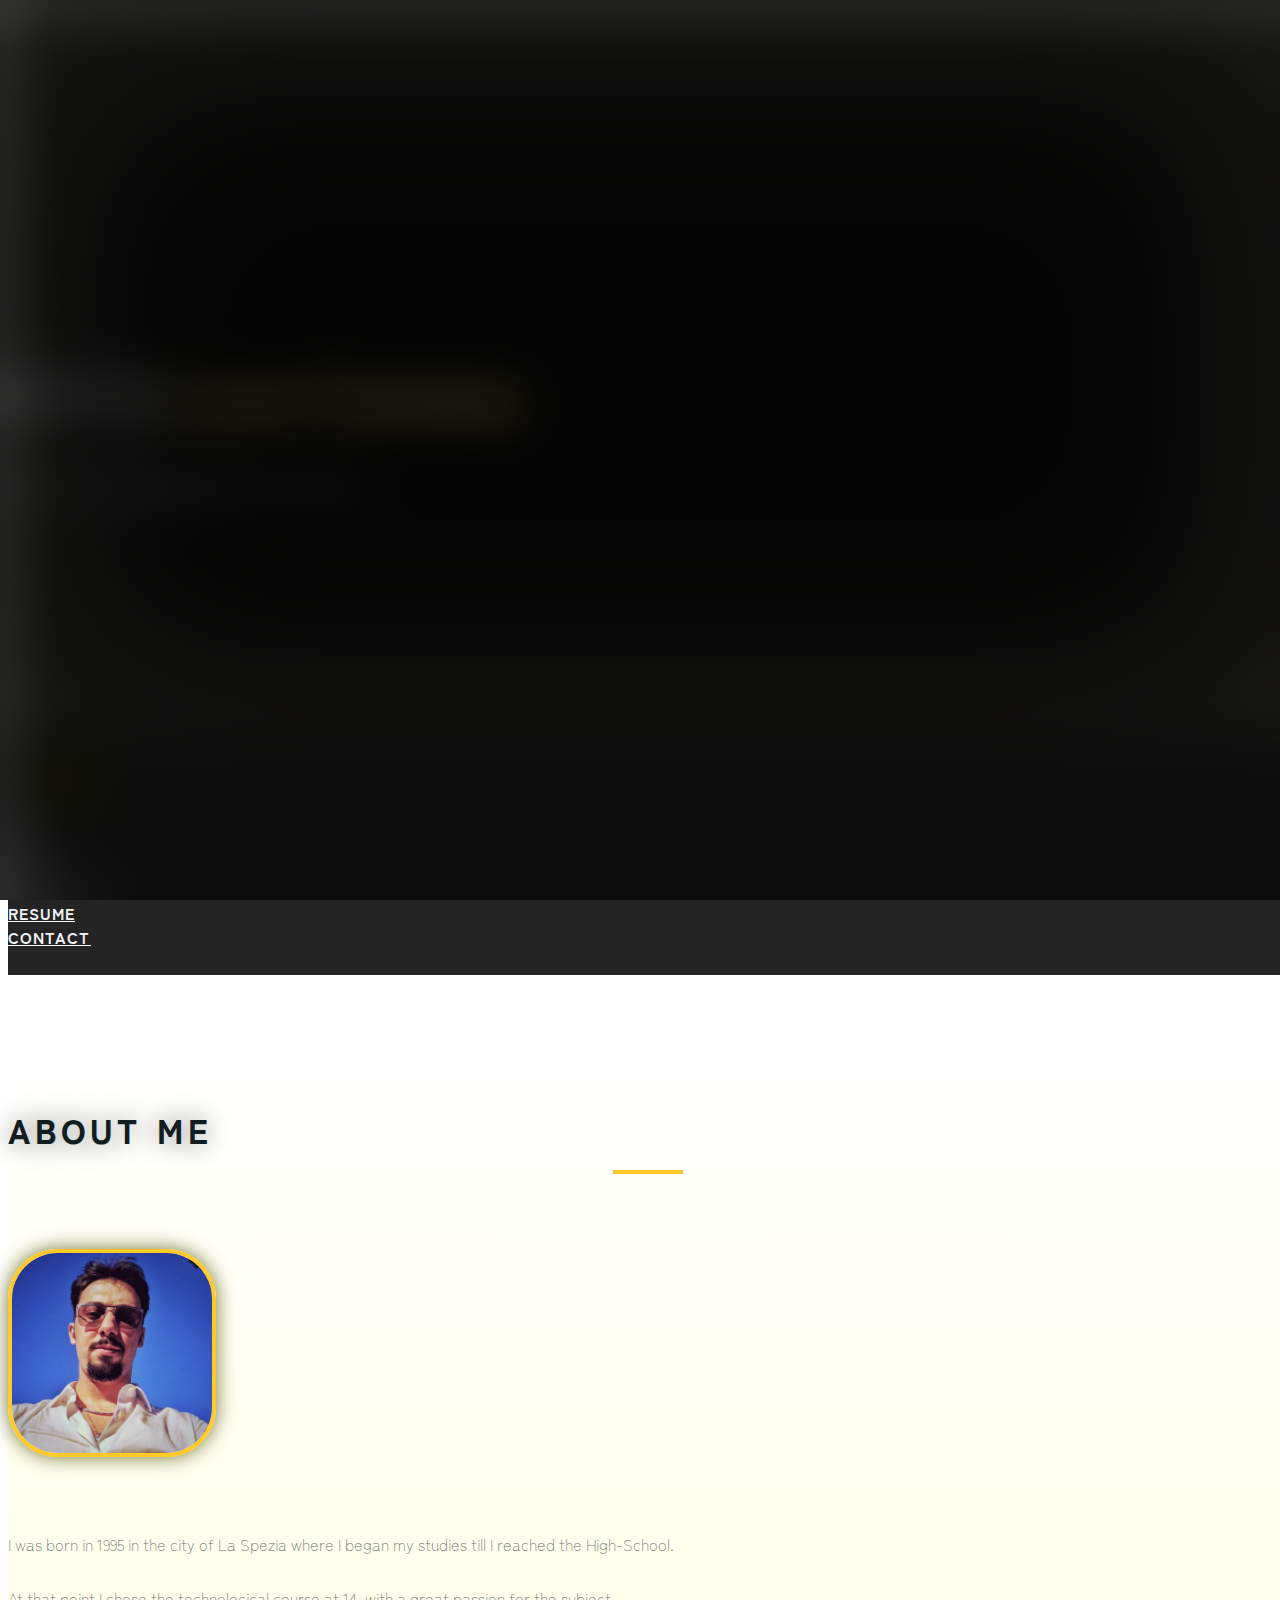
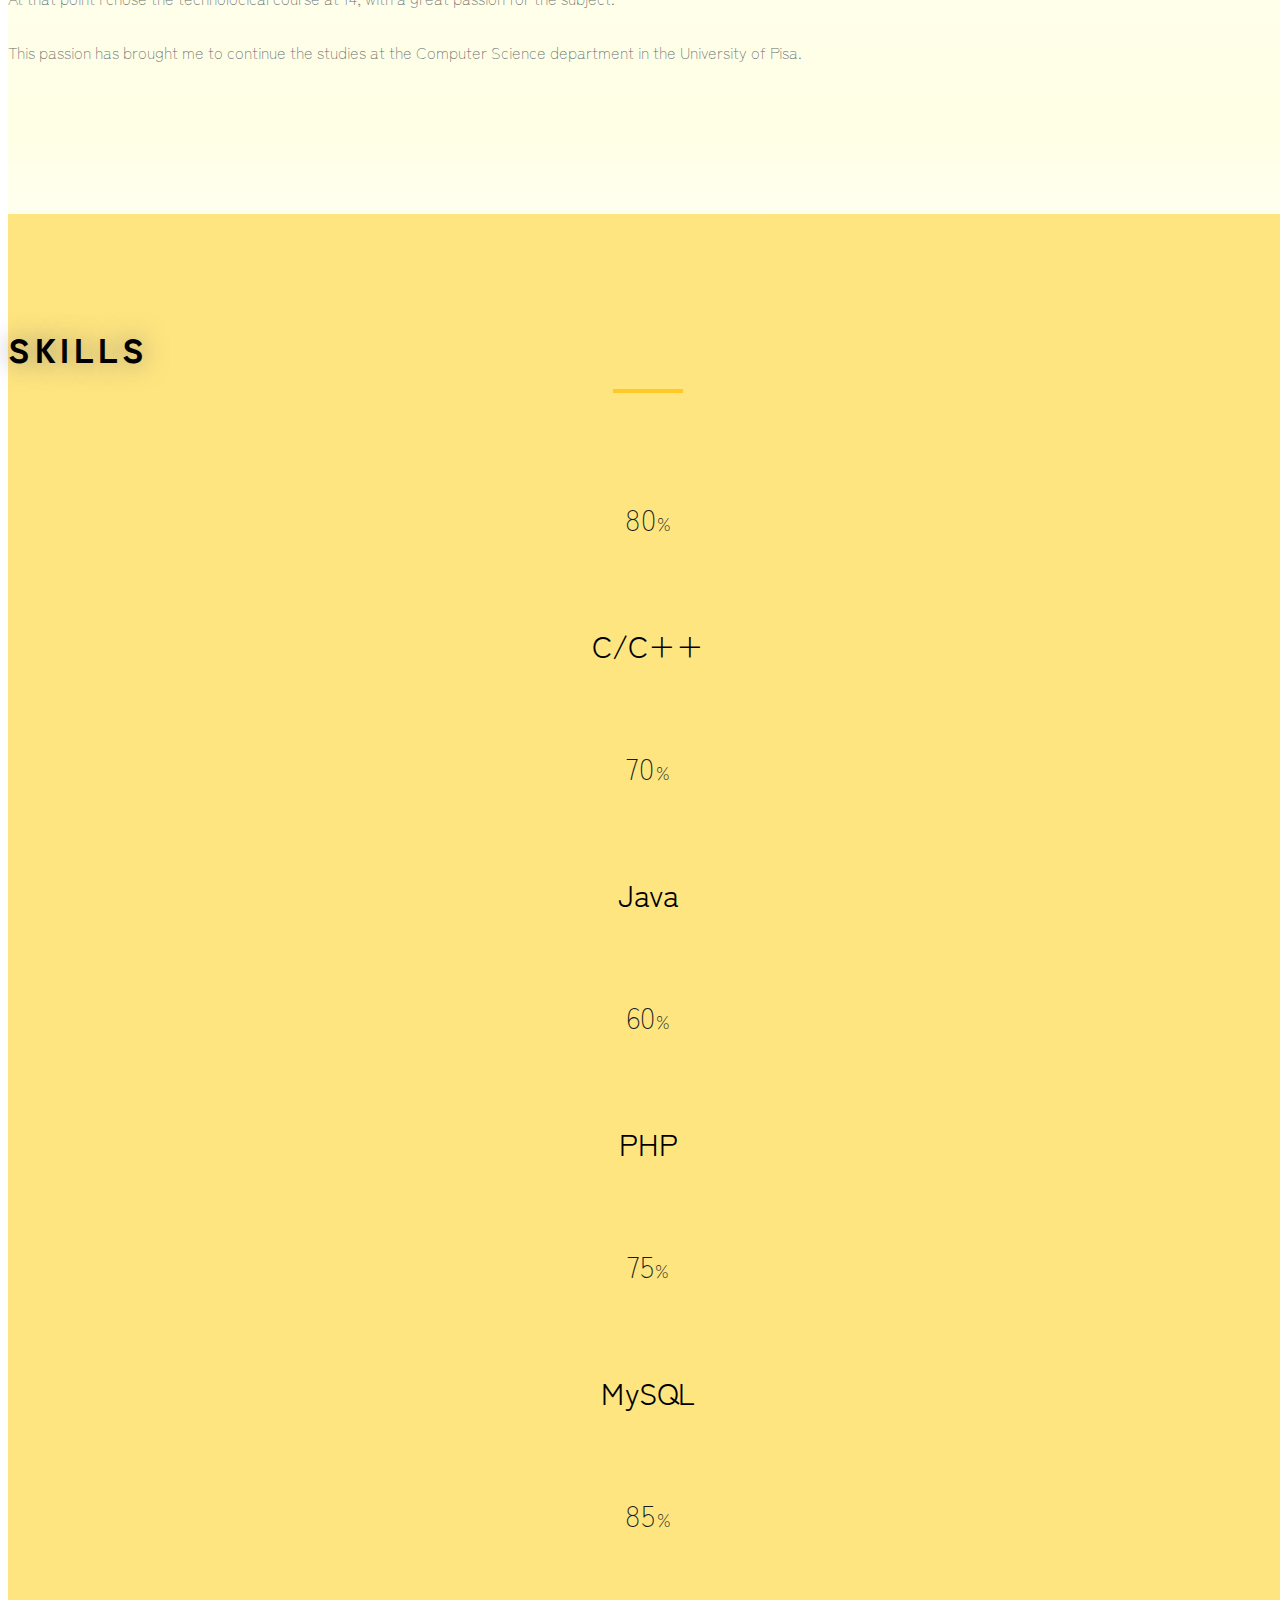
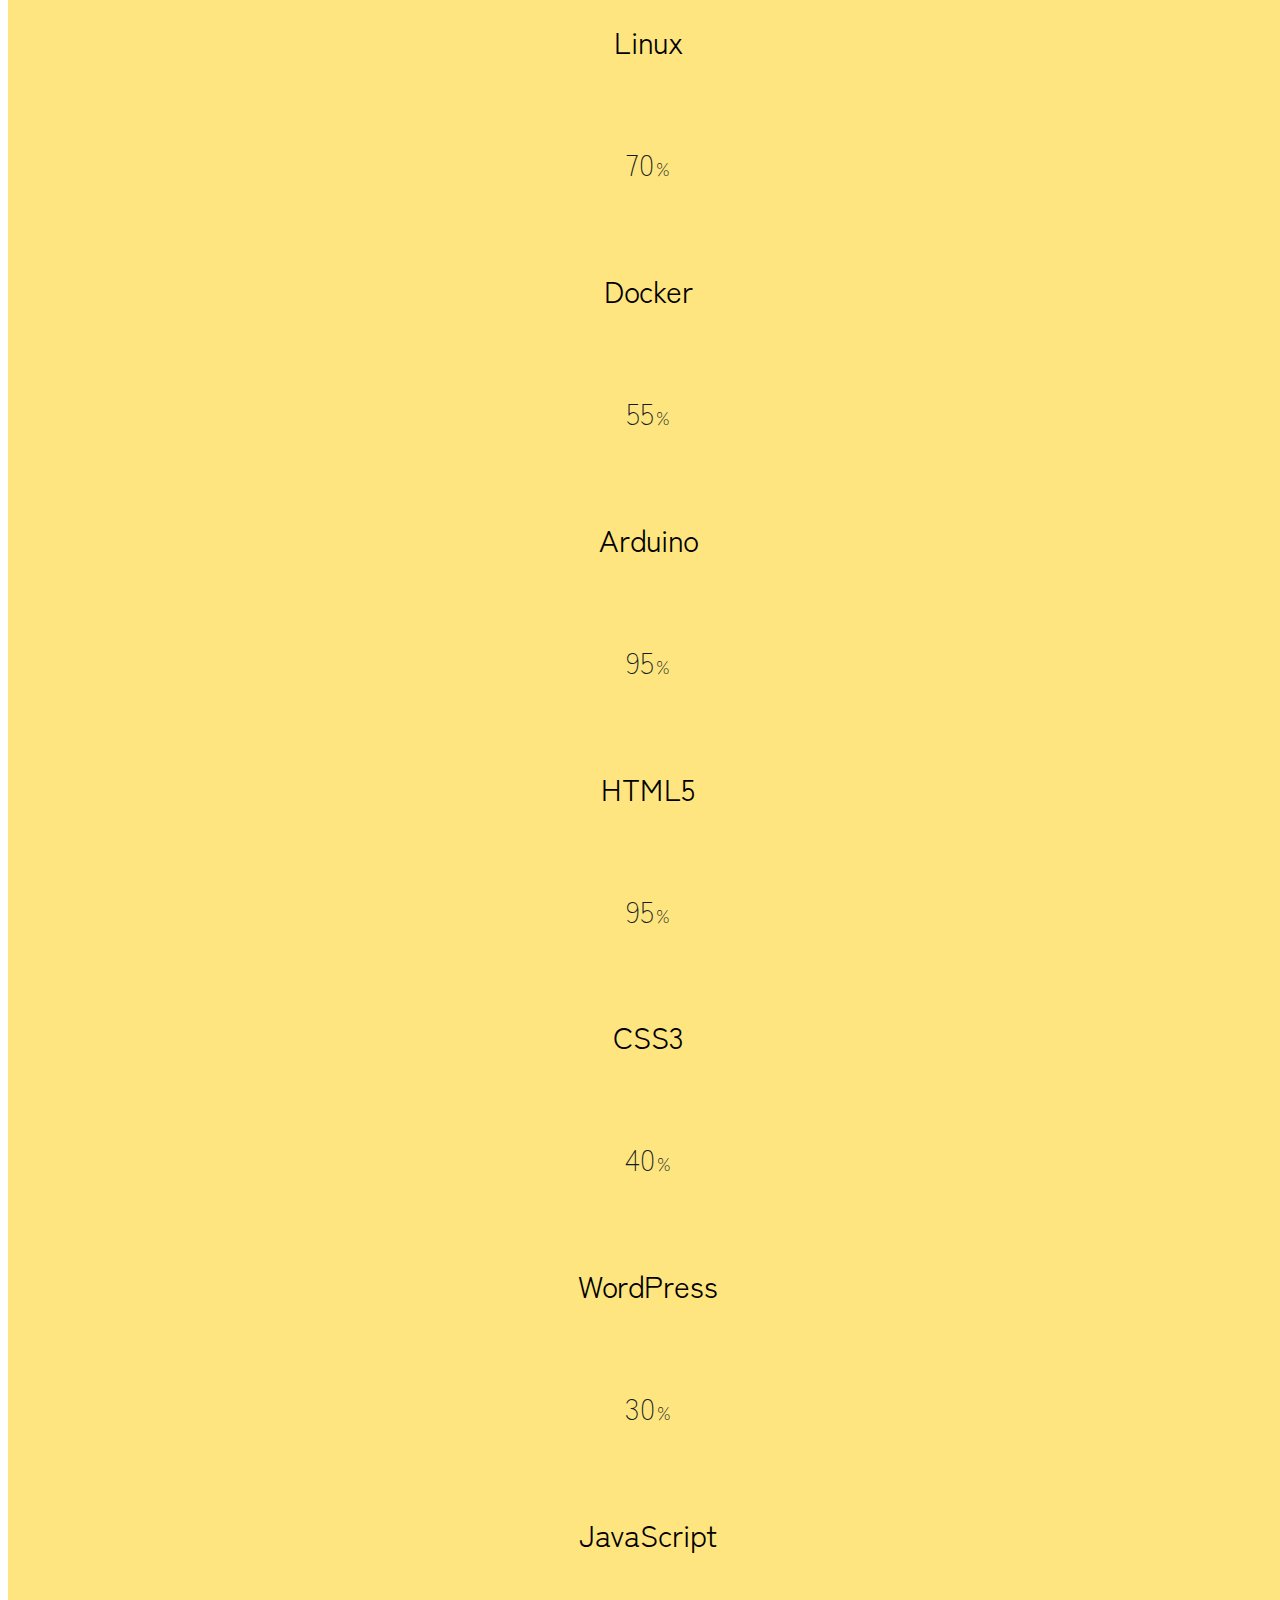
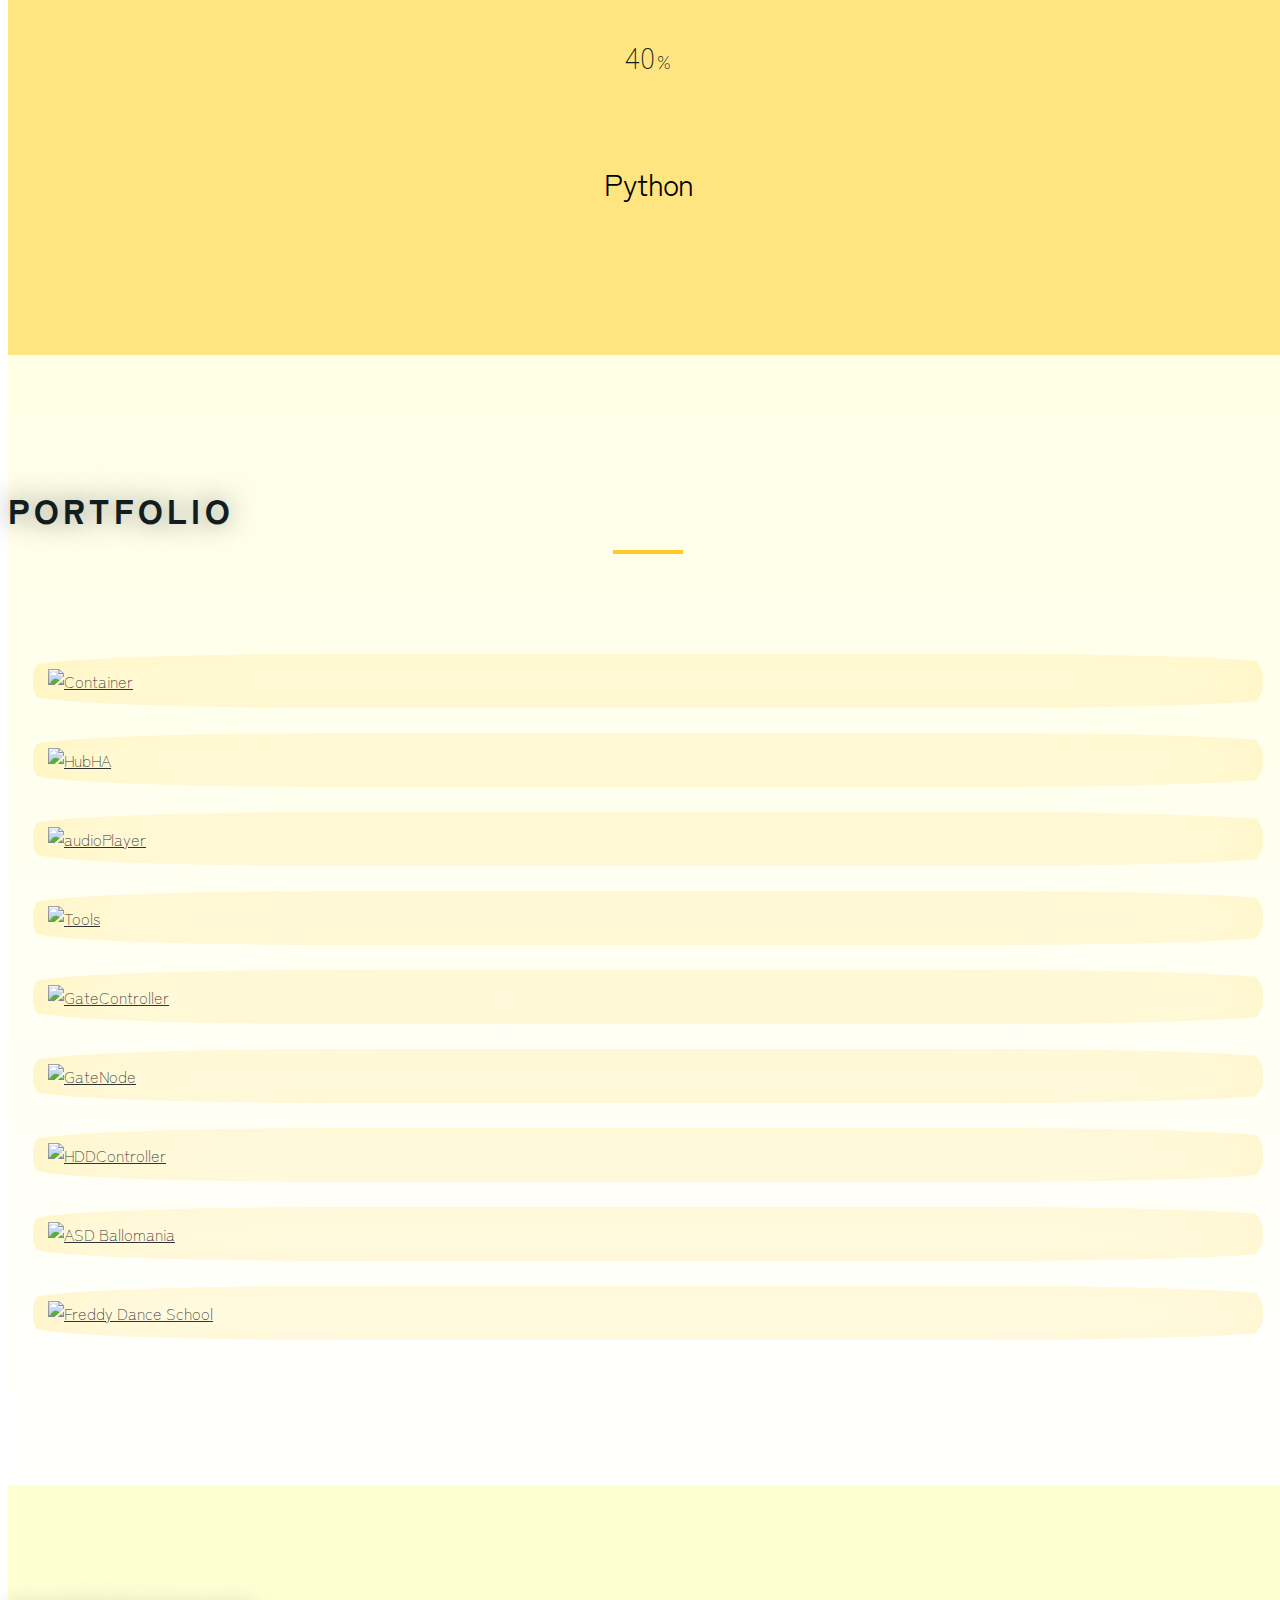
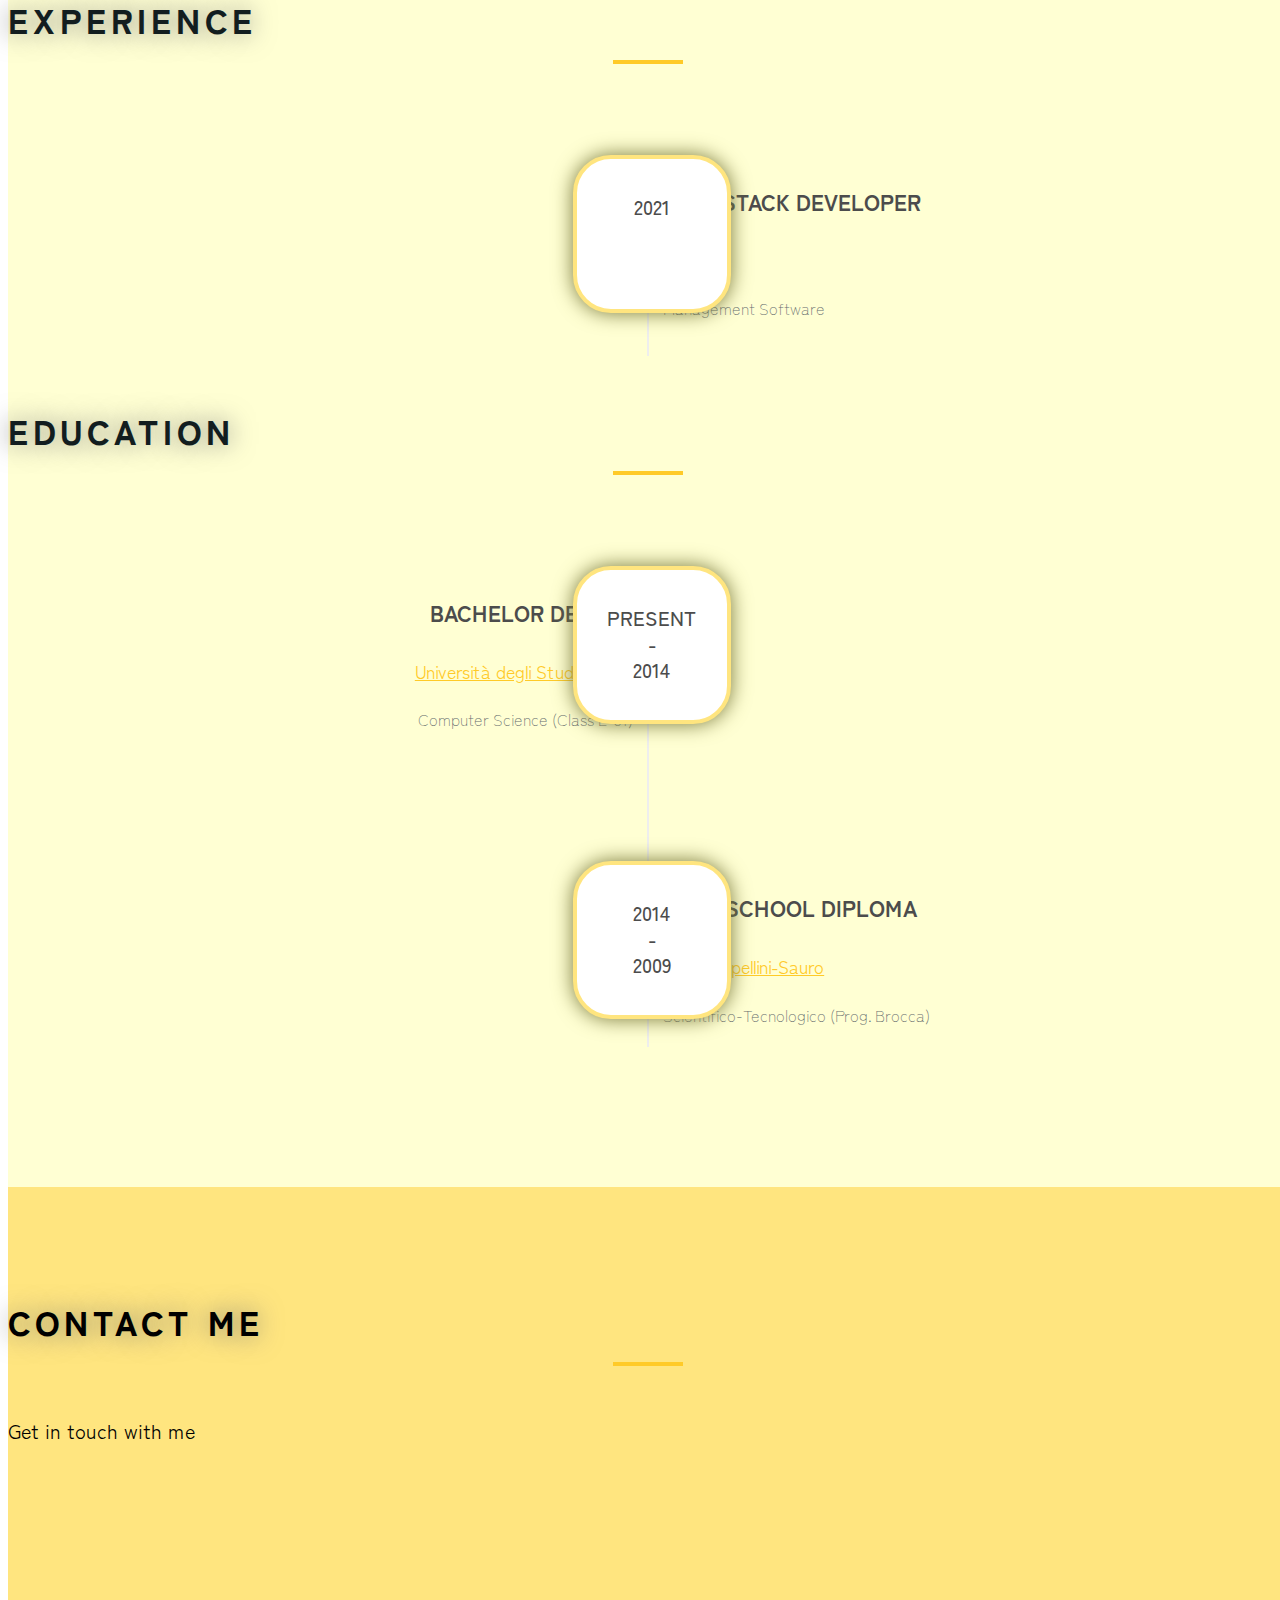
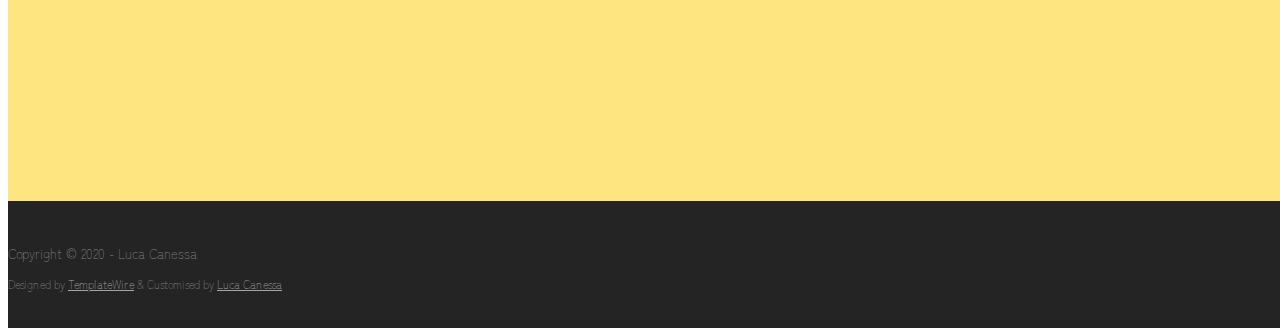
==== index.org.html @ 80a31c3b "update style & minify html" ====
<!DOCTYPE html>
<html lang="en">
  <!-- ========================================================================================== -->
  <!-- ======================================== HEAD ============================================ -->
  <!-- ========================================================================================== -->
  <head>
    <meta charset="utf-8">
    <meta name="viewport" content="width=device-width, initial-scale=1">
    <title>LC :: Luca Canessa</title>
    <meta name="description" content="Who I Am :: Skills - Resume - Projects">
    <meta name="author" content="LC">

    <!-- Favicons
      ================================================== -->
    <link rel="shortcut icon" href="img/MyLogo2.png" type="image/x-icon">
    <link rel="apple-touch-icon" href="img/MyLogo2.png">
    <link rel="apple-touch-icon" sizes="72x72" href="img/MyLogo2.png">
    <link rel="apple-touch-icon" sizes="114x114" href="img/MyLogo2.png">

    <!-- Bootstrap 
      ================================================== -->
    <link rel="stylesheet" type="text/css"  href="css/bootstrap.css">
    <link rel="stylesheet" type="text/css" href="fonts/font-awesome/css/font-awesome.css">

    <!-- Stylesheet
      ================================================== -->
    <link rel="stylesheet" type="text/css"  href="css/style.min.css">
    <!-- <link rel="stylesheet" type="text/css"  href="css/style.css"> -->
    <link rel="stylesheet" type="text/css" href="css/prettyPhoto.css">
    <link rel="preconnect" href="https://fonts.googleapis.com">
    <link rel="preconnect" href="https://fonts.gstatic.com" crossorigin>
    <link href="https://fonts.googleapis.com/css2?family=Zen+Kaku+Gothic+Antique:wght@300;400;500;700;900&display=swap" rel="stylesheet">
    <link href="https://fonts.googleapis.com/css2?family=Nunito+Sans:ital,wght@0,300;0,400;0,600;0,700;1,300;1,400;1,600;1,700&display=swap" rel="stylesheet">
    <!-- <link href="https://fonts.googleapis.com/css2?family=Plus+Jakarta+Sans:ital,wght@0,300;0,500;0,700;1,300;1,500;1,700&display=swap" rel="stylesheet">
    <link href="https://fonts.googleapis.com/css2?family=Roboto:wght@300;500;700&display=swap" rel="stylesheet">
    <link href='https://fonts.googleapis.com/css?family=Lato:400,700,900,300' rel='stylesheet' type='text/css'>
    <link href='https://fonts.googleapis.com/css?family=Open+Sans:400,700,800,600,300' rel='stylesheet' type='text/css'> -->
    <!-- LOADER
      ================================================== -->
    <script type="text/javascript" src="js/loading.js"></script>
  </head>

<!-- ========================================================================================== -->
<!-- ======================================== BODY ============================================ -->
<!-- ========================================================================================== -->
  <body id="page-top" data-spy="scroll" data-target=".navbar-fixed-top">
    <!-- LOADER
      ================================================== -->
    <div style="display: none;" id="hideAll">
    </div>
    <script type="text/javascript">
      document.getElementById("hideAll").style.display = "block";
    </script> 
    
    <div class="main-container">
      <!-- HEADER
        ================================================== -->
      <header id="header">
        <div class="intro">
          <div class="container">
            <div class="row">
              <div class="intro-text">
                <h1>Hi! I'm <span class="name">Luca Canessa</span></h1>
                <p>Computer Science Student & Developer <span id="cursor">|</span></p>
              </div>
            </div>
          </div>
        </div>
      </header>

      <!-- NAVIGATION
        ================================================== -->
      <div id="nav">
        <nav class="navbar navbar-custom">
          <div class="container">
            <div class="navbar-header">
              <button type="button" class="navbar-toggle" data-toggle="collapse" data-target=".navbar-main-collapse"> 
                <i class="fa fa-bars"></i> 
              </button>
              <a class="navbar-brand page-scroll" href="#page-top"><img id="navlogo" src="img/MyLogo2.png" alt="logo"></a>
            </div>
            
            <!-- Collect the nav links, forms, and other content for toggling -->
            <div class="collapse navbar-collapse navbar-right navbar-main-collapse">
              <ul class="nav navbar-nav">
                <!-- Hidden li included to remove active class from about link when scrolled up past about section -->
                <li class="hidden"> <a href="#page-top"></a> </li>
                <li> <a class="page-scroll" href="#about">About</a> </li>
                <li> <a class="page-scroll" href="#skills">Skills</a> </li>
                <li> <a class="page-scroll" href="#portfolio">Portfolio</a> </li>
                <li> <a class="page-scroll" href="#resume">Resume</a> </li>
                <li> <a class="page-scroll" href="#contact">Contact</a> </li>
              </ul>
            </div>
          </div>
        </nav>
      </div>

      <!-- SECTIONS
        ================================================== -->
      <!-- About Section -->
      <div id="about">
        <div class="container">
          <div class="section-title text-center center">
            <h2>About Me</h2>
            <hr>
          </div>
          <div class="row">
            <div class="col-md-12 text-center"><img src="img/me2.jpeg" class="img-responsive">
            </div>
            <div class="col-md-8 col-md-offset-2">
              <div class="about-text">
                <!-- <p>I was born in 1995 in the city of La Spezia where I began my studies till I reached the High-School. <br/>Already as a child I was using the computer and I was able to help the elementary school teachers who called me when they did not know how to proceed with particular tasks.
                A gratifying moment for me was when in secondary school the vice-principal called me to help the network technician to connect together the various PCs and devices of the school.</p>
                <p>At the end of secondary school I chose the technological course at 14, with a great passion for the subject so much so that in the last year I helped my classmates with their computer homework.</p>
                <p>This passion has brought me to continue the studies at the Computer Science department in the University of Pisa.</p>
                <p>While growing up I would do a few projects of my own. From simple things to more complex ones, giving me great satisfaction. <br/>Some examples are explained below.</p> -->
                <p>I was born in 1995 in the city of La Spezia where I began my studies till I reached the High-School.</p>
                <p>At that point I chose the technolocical course at 14, with a great passion for the subject.</p>
                <p>This passion has brought me to continue the studies at the Computer Science department in the University of Pisa.</p>
              </div>
            </div>
          </div>
        </div>
      </div>
      <!-- Skills Section -->
      <div id="skills" class="text-center">
        <div class="container">
          <div class="section-title center">
            <h2>Skills</h2>
            <hr>
          </div>
          <div class="row">
            <div class="col-md-3 col-sm-6 skill"> <span class="chart" data-percent="75"> <span class="percent">80</span> </span>
              <h4>C/C++</h4>
            </div>
            <div class="col-md-3 col-sm-6 skill"> <span class="chart" data-percent="70"> <span class="percent">70</span> </span>
              <h4>Java</h4>
            </div>
            <div class="col-md-3 col-sm-6 skill"> <span class="chart" data-percent="60"> <span class="percent">60</span> </span>
              <h4>PHP</h4>
            </div>
            <div class="col-md-3 col-sm-6 skill"> <span class="chart" data-percent="75"> <span class="percent">75</span> </span>
              <h4>MySQL</h4>
            </div>
            <div class="col-md-3 col-sm-6 skill"> <span class="chart" data-percent="85"> <span class="percent">85</span> </span>
              <h4>Linux</h4>
            </div>
            <div class="col-md-3 col-sm-6 skill"> <span class="chart" data-percent="70"> <span class="percent">70</span> </span>
              <h4>Docker</h4>
            </div>
            <div class="col-md-3 col-sm-6 skill"> <span class="chart" data-percent="55"> <span class="percent">55</span> </span>
              <h4>Arduino</h4>
            </div>
            <div class="col-md-3 col-sm-6 skill"> <span class="chart" data-percent="95"> <span class="percent">95</span> </span>
              <h4>HTML5</h4>
            </div>
            <div class="col-md-3 col-sm-6 skill"> <span class="chart" data-percent="95"> <span class="percent">95</span> </span>
              <h4>CSS3</h4>
            </div>
            <div class="col-md-3 col-sm-6 skill"> <span class="chart" data-percent="40"> <span class="percent">40</span> </span>
              <h4>WordPress</h4>
            </div>
            <div class="col-md-3 col-sm-6 skill"> <span class="chart" data-percent="30"> <span class="percent">30</span> </span>
              <h4>JavaScript</h4>
            </div>
            <div class="col-md-3 col-sm-6 skill"> <span class="chart" data-percent="40"> <span class="percent">40</span> </span>
              <h4>Python</h4>
            </div>
          </div>
        </div>
      </div>
      <!-- Portfolio Section -->
      <div id="portfolio">
        <div class="container">
          <div class="section-title text-center center">
            <h2>Portfolio</h2>
            <hr>
          </div>
          <div class="row">
            <div class="portfolio-items">
              <!-- HOMEHUB -->
              <div class="col-sm-6 col-md-3 col-lg-3">
                <div class="portfolio-item">
                  <div class="hover-bg"> <a href="https://raw.githubusercontent.com/luca-lc/HomeHub/master/assets/img/HomeHub.png" title="<a href='https://github.com/luca-lc/HomeHub' target='_blank'><h3>HomeHub</h3></a>" rel="prettyPhoto">
                    <div class="hover-text">
                      <h4>HomeHub</h4>
                      <small>OS</small> 
                    </div>
                    <img src="https://raw.githubusercontent.com/luca-lc/HomeHub/master/assets/img/HomeHub.png" class="img-responsive" alt="Container"> </a> 
                  </div>
                </div>
              </div>
              <!-- HUBHA -->
              <div class="col-sm-6 col-md-3 col-lg-3">
                <div class="portfolio-item">
                  <div class="hover-bg"> <a href="img/PortfolioImg/hubha.png" title="<a href='https://github.com/luca-lc/HUBHA' target='_blank'><h3>HUBHA</h3></a>" rel="prettyPhoto">
                    <div class="hover-text">
                      <h4>HUBHA</h4>
                      <small>IoT</small> 
                    </div>
                    <img src="img/PortfolioImg/hubha.png" class="img-responsive" alt="HubHA"> </a> 
                  </div>
                </div>
              </div>
              <!-- audioPlayer -->
              <div class="col-sm-6 col-md-3 col-lg-3">
                <div class="portfolio-item">
                  <div class="hover-bg"> <a href="img/PortfolioImg/download.png" title="<a href='https://github.com/luca-lc/audioPlayer' target='_blank'><h3>audioPlayer</h3></a>" rel="prettyPhoto">
                    <div class="hover-text">
                      <h4>audioPlayer</h4>
                      <small>Software</small> 
                    </div>
                    <img src="img/PortfolioImg/download.png" class="img-responsive" alt="audioPlayer"> </a> 
                  </div>
                </div>
              </div>
              <!-- linux tools -->
              <div class="col-sm-6 col-md-3 col-lg-3">
                <div class="portfolio-item">
                  <div class="hover-bg"> <a href="https://repository-images.githubusercontent.com/321121315/0863f600-6b95-11eb-8744-3aa847f8a99f" title="<a href='https://github.com/luca-lc/LinuxTools' target='_blank'><h3>LinuxTools</h3></a>" rel="prettyPhoto">
                    <div class="hover-text">
                      <h4>LinuxTools</h4>
                      <small>OS</small> 
                    </div>
                    <img src="https://repository-images.githubusercontent.com/321121315/0863f600-6b95-11eb-8744-3aa847f8a99f" class="img-responsive" alt="Tools"> </a> 
                  </div>
                </div>
              </div>              
              <!-- GATECONTROLLERAPP -->
              <div class="col-sm-6 col-md-3 col-lg-3">
                <div class="portfolio-item">
                  <div class="hover-bg"> <a href="img/PortfolioImg/gatecontrollerapp.png" title="<h3>GateController</h3><p>Multi-thread app developed to communicate with a controller through the network. It can be adapted to work in LAN or WAN network</p>" rel="prettyPhoto">
                    <div class="hover-text">
                      <h4>GateController</h4>
                      <small>App</small> 
                    </div>
                    <img src="img/PortfolioImg/gatecontrollerapp.png" class="img-responsive" alt="GateController"> </a> 
                  </div>
                </div>
              </div>
              <!-- GATENODE -->
              <div class="col-sm-6 col-md-3 col-lg-3">
                <div class="portfolio-item">
                  <div class="hover-bg"> <a href="img/PortfolioImg/gatenode.png" title="<h3>GateNode</h3><p>Micro-controller linked to a Relay to open a gate. It gets a command from the network and then it processes it.</p>" rel="prettyPhoto">
                    <div class="hover-text">
                      <h4>GateNode</h4>
                      <small>IoT</small> 
                    </div>
                    <img src="img/PortfolioImg/gatenode.png" class="img-responsive" alt="GateNode"> </a> 
                  </div>
                </div>
              </div>
              <!-- HDD -->
              <div class="col-sm-6 col-md-3 col-lg-3">
                <div class="portfolio-item">
                  <div class="hover-bg"> <a href="img/PortfolioImg/hdd2.png" title="<h3>HDDController</h3><p>I have used a micro-controller to manage a set of internal hard-disks to power-on/off they own PSU. The controller is handle by Universal Serial Bus.</p>" rel="prettyPhoto">
                    <div class="hover-text">
                      <h4>HDDController</h4>
                      <small>IoT / OS</small> 
                    </div>
                    <img src="img/PortfolioImg/hdd2.png" class="img-responsive" alt="HDDController"> </a> 
                  </div>
                </div>
              </div>
              <!-- BALLOMANIA -->
              <div class="col-sm-6 col-md-3 col-lg-3">
                <div class="portfolio-item">
                  <div class="hover-bg"> <a href="img/PortfolioImg/bmlogo.png" title="<h3>ASD Ballomania</h3><p>I have created a WordPress site for a dance school. Adapting some function to satisfy theirs' requests. I have added to this site a chat area to allow the intra communications with unicast and multicast messages.</p>" rel="prettyPhoto">
                    <div class="hover-text">
                      <h4>ASD Ballomania</h4>
                      <small>WEB</small> 
                    </div>
                    <img src="img/PortfolioImg/bmlogo.png" class="img-responsive" alt="ASD Ballomania"> </a> 
                  </div>
                </div>
              </div>
              <!-- FREDDY DANCE -->
              <div class="col-sm-6 col-md-3 col-lg-3">
                <div class="portfolio-item">
                  <div class="hover-bg"> <a href="img/PortfolioImg/fdlogo.png" title="<h3>Freddy Dance</h3><p>I have created a WordPress site for a dance school. Adapting some function to satisfy theirs' requests.</p>" rel="prettyPhoto">
                    <div class="hover-text">
                      <h4>Freddy Dance</h4>
                      <small>WEB</small> 
                    </div>
                    <img src="img/PortfolioImg/fdlogo.png" class="img-responsive" alt="Freddy Dance School"> </a> 
                  </div>
                </div>
              </div>
            </div>
          </div>
        </div>
      </div>
      <!-- Resume Section -->
      <div id="resume" class="text-center">
        <!-- EXPERIENCE -->
          <div class="container">
            <div class="section-title center">
            <h2>Experience</h2> 
              <hr>
          </div>
          <div class="row">
            <div class="col-lg-12">
              <ul class="timeline">
                <li class="timeline-inverted">
                  <div class="timeline-image">
                    <h4>2021</h4>
                  </div>
                  <div class="timeline-panel">
                    <div class="timeline-heading">
                      <h4>Full Stack Developer</a></h4>
                      <h4 class="subheading"><a href="http://b-k.it/sito/index.php" target="_blank">BK s.r.l.</a></h4>
                      <p>Management Software</p>
                    </div>
                    <div class="timeline-body">
                      <p></p>
                    </div>
                  </div>
                </li>
              </ul>
            </div>
          </div>
        </div>
        <!-- Education Section-->
        <div class="container">
          <div class="section-title center">
            <h2>Education</h2>
            <hr>
          </div>
          <div class="row">
            <div class="col-lg-12">
              <ul class="timeline">    
                <li>
                  <div class="timeline-image">
                    <h4>Present <br>
                      - <br>
                      2014 </h4>
                  </div>
                  <div class="timeline-panel">
                    <div class="timeline-heading">
                      <h4>Bachelor Degree</h4>
                      <h4 class="subheading"><a href="https://di.unipi.it/" target="_blank">Università degli Studi di Pisa</a></h4>
                    </div>
                    <div class="timeline-body">
                      <p>Computer Science (Class L-31)</p>
                    </div>
                  </div>
                </li>
                <li class="timeline-inverted">
                  <div class="timeline-image">
                    <h4>2014 <br>
                      - <br>
                      2009 </h4>
                  </div>
                  <div class="timeline-panel">
                    <div class="timeline-heading">
                      <h4>High-School Diploma</h4>
                      <h4 class="subheading"><a href="https://www.capellinisauro.edu.it/" target="_blank">Liceo Capellini-Sauro</a></h4>
                    </div>
                    <div class="timeline-body">
                      <p>Scientifico-Tecnologico (Prog. Brocca)</p>
                    </div>
                  </div>
                </li>
              </ul>
            </div>
          </div>
        </div>
      </div>
      <!-- Contact Section -->
      <div id="contact" class="text-center">
        <div class="container">
          <div class="section-title center">
            <h2>Contact Me</h2>
            <hr>
          </div>
          <div class="col-md-8 col-md-offset-2">
            <h3>Get in touch with me</h3>
            <div class="social">
              <ul>
                <li><a href="mailto:lccanessa@gmail.com" target="_blank"><i class="fa fa-envelope"></i></a></li>
                <li><a href="https://github.com/luca-lc/" target="_blank"><i class="fa fa-github"></i></a></li>
                <li><a href="https://stackoverflow.com/users/12148732/luca-lc" target="_blank"><i class="fa fa-stack-overflow"></i></a></li>
                <li><a href="https://www.linkedin.com/in/luca-lc/"target="_blank"><i class="fa fa-linkedin"></i></a></li>
                <li><a href="skype://live:.cid.f2117098db770ec3"target="_blank"><i class="fa fa-skype"></i></a></li>
              </ul>
              <ul>
                <li><a href="https://twitter.com/_luca_lc/"target="_blank"><i class="fa fa-twitter"></i></a></li>
                <li><a href="https://www.facebook.com/iamluca21/"target="_blank"><i class="fa fa-facebook"></i></a></li>
                <li><a href="https://www.instagram.com/lucalc_lc/"target="_blank"><i class="fa fa-instagram"></i></a></li>
                <li><a href="https://www.flickr.com/photos/photo-lc" target="_blank"><i class="fa fa-flickr"></i></a></li>
              </ul>
            </div>
          </div>
        </div>
      </div>
    </div>
    <div id="footer">
      <div class="container text-center">
        <div class="fnav">
          <p>Copyright &copy; 2020 - <span id="year"></span> Luca Canessa</p>
          <p style="font-size:11px;">Designed by <a href="http://www.templatewire.com" target="_blank">TemplateWire</a> & Customised by <a href="#page-top">Luca Canessa</a></p>
        </div>
      </div>
    </div>

    <script type="text/javascript" src="js/jquery.1.11.1.js"></script> 
    <script type="text/javascript" src="js/bootstrap.js"></script> 
    <script type="text/javascript" src="js/SmoothScroll.js"></script> 
    <script type="text/javascript" src="js/easypiechart.js"></script> 
    <script type="text/javascript" src="js/jquery.prettyPhoto.js"></script> 
    <script type="text/javascript" src="js/jquery.isotope.js"></script> 
    <script type="text/javascript" src="js/jquery.counterup.js"></script> 
    <script type="text/javascript" src="js/waypoints.js"></script> 
    <script type="text/javascript" src="js/jqBootstrapValidation.js"></script> 
    <!-- <script type="text/javascript" src="js/contact_me.js"></script>  -->
    <script type="text/javascript" src="js/main.js"></script>
  </body>
</html>
---- css/style.min.css ----
body,html{font-family:'Zen Kaku Gothic Antique',sans-serif;font-weight:300;text-rendering:optimizeLegibility!important;-webkit-font-smoothing:antialiased!important;color:#656c6d;width:100%!important;height:100%!important}h1,h2{letter-spacing:5px;font-weight:900}h2{line-height:20px;margin:0;color:#121d1f;margin-bottom:30px;font-size:34px}h3,h4{color:#4c4c4c;font-size:20px;font-weight:600}.section-title h2,h5{text-transform:uppercase;line-height:20px}.section-title h2{text-shadow:0 0 26px #787878}p.intro{font-size:16px;margin:12px 0 0;line-height:24px}a{color:#333}a:focus,a:hover{text-decoration:none;color:#ffe57f}ol,ul{list-style:none}.clearfix:after{visibility:hidden;display:block;font-size:0;content:" ";clear:both;height:0}.clearfix{display:inline-block}* html .clearfix{height:1%}.clearfix{display:block}ol,ul{padding:0;webkit-padding:0;moz-padding:0}hr{height:4px;width:70px;text-align:center;position:relative;background:#ffca28;margin:0 auto;margin-bottom:30px;border:0}#nav{z-index:9999}#nav.affix{position:fixed;top:0;width:100%}.navbar-custom{margin-bottom:0;background-color:#121d1f;border-radius:0;padding:10px 0}.navbar-custom .navbar-brand{font-weight:600}.navbar-custom .navbar-brand:focus{outline:0}.navbar-custom .navbar-brand .navbar-toggle{padding:4px 6px;font-size:16px;color:#fff}.navbar-custom .navbar-brand .navbar-toggle:active,.navbar-custom .navbar-brand .navbar-toggle:focus{outline:0}.navbar-custom a{color:#f4f5f6}.navbar-custom .nav li a{text-transform:uppercase;letter-spacing:1px;-webkit-transition:background .3s ease-in-out;-moz-transition:background .3s ease-in-out;transition:background .3s ease-in-out;font-size:16px}.navbar-custom .nav li a:hover{outline:0;color:#ffe57f;background-color:transparent}.navbar-custom .nav li a:active,.navbar-custom .nav li a:focus{outline:0;background-color:transparent;color:#ffe57f}.navbar-custom .nav li.active{outline:0}.btn-default{color:#fff;background-color:transparent;border-color:#fff;padding:10px 20px;margin:0;font-size:16px;border-radius:0}.btn-default.active,.btn-default.focus,.btn-default:active,.btn-default:focus,.btn-default:hover{color:#fff;background-color:#7ac3d1;border-color:#fff}.btn-primary{color:#fff;background-color:#121d1f;padding:10px 20px;border-color:#121d1f;border-radius:0}.btn-primary.active,.btn-primary.focus,.btn-primary:active,.btn-primary:focus,.btn-primary:hover{color:#fff;background-color:#ffe57f;border-color:#ffe57f}.btn-primary i.fa{margin-right:10px}.intro{box-shadow:inset 0 0 272px 0 #fcf8e363;display:table;width:100%;height:auto;padding:100px 0;text-align:center;color:#fff;background:url(../img/intro.jpg) no-repeat center top;background-color:#0d0d0d;-webkit-background-size:cover;-moz-background-size:cover;background-size:cover;-o-background-size:cover}.section-title.center{padding:25px 0 45px 0}#about{background:#f6f6f6}#about .about-text{margin-top:70px}#about img{border-radius:24%;width:200px;height:200px;display:inline-block;box-shadow:0 0 20px 0 #787839}#about p{margin-top:20px;margin-bottom:30px}#skills{padding:100px 0;background:#ffe57f}#skills h2{color:#000}#skills hr{background:#ffca28}#skills .skill{margin-bottom:50px;text-align:center;padding:0}#skills .skill h4{font-size:30px;font-weight:400;color:#000}.chart{position:relative;display:inline-block;width:100px;height:100px;margin-bottom:15px;text-align:center}.chart canvas{position:absolute;top:0;left:0}.percent{display:inline-block;font-size:30px;color:#121d1f;line-height:100px;z-index:2}.percent:after{content:'%';margin-left:.1em;font-size:.6em}#about{padding:120px 0;background:#fff;background:-moz-linear-gradient(top,#fff 0,#ffffb052 10%,#fff 100%);background:-webkit-gradient(linear,left top,left bottom,color-stop(0,#fff),color-stop(10%,#ffffb052),color-stop(100%,#fff));background:-webkit-linear-gradient(top,#fff 0,#ffffb052 10%,#fff 100%);background:-o-linear-gradient(top,#fff 0,#ffffb052 10%,#fff 100%);background:-ms-linear-gradient(top,#fff 0,#ffffb052 10%,#fff 100%);background:linear-gradient(0deg,#fff -17%,#ffffb052 10%,#fff 90%)}#portfolio{padding:120px 0;background:#fff;background:-moz-linear-gradient(top,#fff 0,#ffffb052 100%,#fff 100%);background:-webkit-gradient(linear,left top,left bottom,color-stop(0,#fff),color-stop(100%,#ffffb052),color-stop(100%,#fff));background:-webkit-linear-gradient(top,#fff 0,#ffffb052 100%,#fff 100%);background:-o-linear-gradient(top,#fff 0,#ffffb052 100%,#fff 100%);background:-ms-linear-gradient(top,#fff 0,#ffffb052 100%,#fff 100%);background:linear-gradient(0deg,#fff 0,#ffffb052 100%,#fff 90%)}.categories{padding-bottom:30px;text-align:center}ul.cat li{display:inline-block}ol.type li{display:inline-block;margin-left:20px}ol.type li a{background:#ffe57f;color:#fff;padding:6px 14px}ol.type li a.active{background:#121d1f;color:#fff}ol.type li a:hover{background:#121d1f;color:#fff}.isotope-item{z-index:2}.isotope-hidden.isotope-item{z-index:1}.isotope,.isotope .isotope-item{-webkit-transition-duration:.8s;-moz-transition-duration:.8s;transition-duration:.8s}.isotope-item{margin-right:-1px;-webkit-backface-visibility:hidden;backface-visibility:hidden}.isotope{-webkit-backface-visibility:hidden;backface-visibility:hidden;-webkit-transition-property:height,width;-moz-transition-property:height,width;transition-property:height,width}.isotope .isotope-item{-webkit-backface-visibility:hidden;backface-visibility:hidden;-webkit-transition-property:-webkit-transform,opacity;-moz-transition-property:-moz-transform,opacity;transition-property:transform,opacity}.portfolio-item{-webkit-transition:all .5s ease-out;-moz-transition:all .5s ease-out;-ms-transition:all .5s ease-out;-o-transition:all .5s ease-out;transition:all .5s ease-out}.portfolio-item:hover{-webkit-transform:scale(1.1);-moz-transform:scale(1.1);-ms-transform:scale(1.1);-o-transform:scale(1.1);transform:scale(1.1)}.portfolio-item .hover-bg{overflow:hidden;position:relative;border-radius:24px;margin:25px}.hover-bg>a>img{display:block;width:100%;margin:auto;padding:15px;border-radius:24%;box-shadow:inset 0 0 77px 0 #ffe57f78}.hover-bg .hover-text{position:absolute;text-align:center;margin:0 auto;color:#fff;background:rgba(0,0,0,.66);padding:33% 0 0 0;height:100%;width:100%;opacity:0;transition:all .5s}.hover-bg .hover-text>h4{opacity:0;color:#fff;font-weight:400;-webkit-transform:translateY(100%);transform:translateY(100%);transition:all .3s}.hover-bg:hover .hover-text>h4{opacity:1;-webkit-backface-visibility:hidden;-webkit-transform:translateY(0);transform:translateY(0)}.hover-bg .hover-text>i{opacity:0;-webkit-transform:translateY(0);transform:translateY(0);transition:all .3s}.hover-bg:hover .hover-text>i{opacity:1;-webkit-backface-visibility:hidden;-webkit-transform:translateY(100%);transform:translateY(100%)}.hover-bg:hover .hover-text{opacity:1}#portfolio i.fa{font-size:20px;padding:5px;color:#e87e04}#achievements{padding:100px 0;background:#ffe57f}#achievements h2{color:#fff}#achievements hr{background:#ffca28}.achievement-box h4{color:#fff;font-size:20px;font-weight:400;margin-left:5px}.achievement-box span.count{font-size:52px;font-weight:600;display:block;color:#121d1f;padding:0;margin:0}#resume{padding:100px 0;background:#ffffb08f}.timeline{position:relative;padding:0;list-style:none}.timeline:before{content:"";position:absolute;top:0;bottom:0;left:40px;width:2px;margin-left:-1.5px;background-color:#eee}.timeline>li{position:relative;margin-bottom:50px;min-height:50px}.timeline>li:after,.timeline>li:before{content:" ";display:table}.timeline>li:after{clear:both}.timeline>li .timeline-panel{float:right;position:relative;width:100%;padding:0 20px 0 100px;text-align:left}.timeline>li .timeline-panel:before{right:auto;left:-15px;border-right-width:15px;border-left-width:0}.timeline>li .timeline-panel:after{right:auto;left:-14px;border-right-width:14px;border-left-width:0}.timeline>li .timeline-image{z-index:100;position:absolute;left:0;width:70px;height:70px;margin-left:0;border:4px solid #ffe57f;box-shadow:0 0 20px 0 #787839;border-radius:24%;text-align:center;background:#fff}.timeline>li .timeline-image h4{margin-top:20px;font-size:14px;text-transform:uppercase;font-weight:500}.timeline>li.timeline-inverted>.timeline-panel{float:right;padding:0 20px 0 100px;text-align:left}.timeline>li.timeline-inverted>.timeline-panel:before{right:auto;left:-15px;border-right-width:15px;border-left-width:0}.timeline>li.timeline-inverted>.timeline-panel:after{right:auto;left:-14px;border-right-width:14px;border-left-width:0}.timeline>li:last-child{margin-bottom:40px}.timeline .timeline-heading h4{margin-top:0;text-transform:uppercase;font-size:22px}.timeline .timeline-heading h2{margin-top:30px}.timeline .timeline-heading h4.subheading{text-transform:none;color:#ffca28;font-size:18px;font-weight:400}.timeline .timeline-heading h4.subheading>a{color:#ffca28}.timeline .timeline-body>p,.timeline .timeline-body>ul{margin-bottom:0}#contact{padding:100px 0 40px 0;color:#121d1f;background:#ffe57f}#contact h2{color:#000}#contact hr{background:#ffca28}#contact h3{padding-top:20px;font-size:20px;font-weight:400;color:#000}#contact form{padding:30px 0}#contact i.fa{color:#121d1f;margin-bottom:10px}#contact .text-danger{color:#e87e04;text-align:left}label{font-size:12px;font-weight:400;font-family:'Open Sans',sans-serif;float:left}#contact .form-control{display:block;width:100%;padding:6px 12px;font-size:14px;line-height:1.42857143;color:#2c3e50;background-color:rgba(255,255,255,.8);background-image:none;border:4px solid #ffca28;border-radius:2px;-webkit-box-shadow:none;box-shadow:none;-webkit-transition:none;-o-transition:none;transition:none}#contact .form-control:focus{border-color:inherit;outline:0;-webkit-box-shadow:transparent;box-shadow:transparent}.form-control::-webkit-input-placeholder{color:#2c3e50}.form-control:-moz-placeholder{color:#2c3e50}.form-control::-moz-placeholder{color:#2c3e50}.form-control:-ms-input-placeholder{color:#2c3e50}#contact .social{margin-top:60px}#contact .social ul li{display:inline-block;margin:20px 40px}#contact .social i.fa{font-size:50px;padding:4px 5px;color:#000000db;transition:all .5s;text-shadow:0 0 26px #787878}#contact .social i.fa:hover{color:#121d1f}#contact .btn{background-color:transparent;border:1px solid #444242;border-radius:0;padding:10px 20px;color:#000;margin-top:15px}#contact .btn:focus,#contact .btn:hover{background-color:#121d1f;border:1px solid #121d1f;color:#ffe57f}.btn.active,.btn:active{background-image:none;outline:0;-webkit-box-shadow:none;box-shadow:none}.btn.active.focus,.btn.active:focus,.btn.focus,.btn:active.focus,.btn:active:focus,.btn:focus,a:focus{outline:0;outline-offset:none}#footer{background:#000000db;color:#7d8384;padding:30px 0 25px 0}#footer p{font-size:13px}#footer a{color:#a0a5a5}#footer a:hover{color:#ffe57f}@media(min-width:768px){.intro{height:100%;padding:0;text-align:left;color:#fff;box-shadow:inset 0 0 272px 0 #fcf8e363}.intro H1{font-size:60px;font-weight:600;letter-spacing:-2px}.intro .name{font-weight:700;color:#ffe57f}.intro .intro-text{max-width:75%}.intro .intro-text p{font-family:Lato,sans-serif;font-size:20px;margin-bottom:40px;margin-top:20px}section{padding:120px 0}header .intro-text{padding-top:300px;padding-bottom:200px}.timeline:before{left:50%}.timeline>li{margin-bottom:100px;min-height:100px}.timeline>li .timeline-panel{float:left;width:41%;padding:0 20px 20px 30px;text-align:right}.timeline>li .timeline-image{left:50%;width:100px;height:100px;margin-left:-50px}.timeline>li .timeline-image h4{margin-top:20px;line-height:18px}.timeline>li.timeline-inverted>.timeline-panel{float:right;padding:0 30px 20px 20px;text-align:left}}@media(min-width:992px){#here-me h1{margin:10px 0 0}.timeline>li{min-height:150px}.timeline>li .timeline-panel{padding:30px 20px 20px}.timeline>li .timeline-image{width:150px;height:150px;margin-left:-75px}.timeline>li .timeline-image h4{margin-top:30px;font-size:20px;line-height:26px}.timeline>li.timeline-inverted>.timeline-panel{padding:30px 20px 20px}}@media(min-width:1200px){.timeline>li{min-height:170px}.timeline>li .timeline-panel{padding:30px 20px 30px 100px}.timeline>li .timeline-image{width:150px;height:150px;margin-left:-75px}.timeline>li .timeline-image h4{margin-top:35px}.timeline>li.timeline-inverted>.timeline-panel{padding:30px 100px 20px 20px}}.pp_description::before{font-size:10px;content:"click below for more details"}.pp_description>a>h3{color:#ffca28;text-align:center}#hideAll{z-index:150;background-image:url("../img/loading.gif");left:0;right:0;top:0;bottom:0;position:fixed;backdrop-filter:blur(25px);background-repeat:no-repeat;background-position:center;background-color:#000000b0}#about img{border:4px solid #ffca28}.intro-text>p>#cursor{animation:blink .5s infinite}@keyframes blink{to{opacity:0}}.intro-text>*{white-space:nowrap;width:100%;animation:typeing 5s steps(120,end);overflow:hidden}@keyframes typeing{from{width:0}}.intro-text>p{animation:typeingtwo 5s steps(180,end)}@keyframes typeingtwo{0%{width:0}50%{width:0}100%{width:100%}}#required>p{font-size:12px}#contact>div>.section-title.center{padding-bottom:0}@media(max-width:767px){.intro>div{top:70%;position:absolute}#resume>.container>.row{margin:0 15px}}@media(min-width:260px) and (max-width:768px){#header{width:101%;height:90vh}.intro-text>*{animation:none}.intro-text>p{animation:typeingtwo 4s steps(80,end)}h1{white-space:pre-wrap!important;white-space:-moz-pre-wrap;white-space:-pre-wrap;white-space:-o-pre-wrap;word-wrap:break-word}.intro{text-align:left;height:100vh;background-position:right;box-shadow:inset 0 0 272px 0 #fcf8e363}.intro>*{margin-left:20px;max-width:300px}.btn-default{border:1px solid #ccc}.intro-text>h1{font-weight:400}.intro-text>h1>.name{font-weight:700;color:#ffe57f}.timeline>li .timeline-image h4{margin-top:10px}#required>p,.fnav>:last-child{font-size:9px!important}#resume>.container>.row{margin:0 15px}}#navlogo{width:60px}.navbar-brand{height:60px;padding:0 10px}.fa-bars:before{font-size:20px;color:#fff}.navbar-custom{background-color:#000000db}.active>a{color:#ffe57f;border-bottom:1px solid #ffe57f}.navbar-custom .nav li a:focus{color:#fff}.navbar-custom .nav li a{font-weight:700}
---- css/style.css ----
body, html {
	/* font-family: 'Open Sans', sans-serif; */
	/* font-family: 'Roboto', sans-serif; */
	/* font-family: 'Plus Jakarta Sans', sans-serif; */
	font-family: 'Zen Kaku Gothic Antique', sans-serif;
	/* font-family: 'Nunito Sans', sans-serif; */
	font-weight: 300;
	text-rendering: optimizeLegibility !important;
	-webkit-font-smoothing: antialiased !important;
	color: #656c6d;
	width: 100% !important;
	height: 100% !important;
}
h1,h2{
	letter-spacing: 5px;
	font-weight: 900;
}
h2 {
	line-height: 20px;
	margin: 0;
	color: #121d1f;
	margin-bottom: 30px;
	font-size: 34px;
}
h3, h4 {
	color: #4c4c4c;
	font-size: 20px;
	font-weight: 600;
}
.section-title h2,h5 {
	text-transform: uppercase;
	/* font-weight: 700; */
	line-height: 20px;
}
.section-title h2{	
	text-shadow: 0px 0px 26px #787878;
}
p.intro {
	font-size: 16px;
	margin: 12px 0 0;
	line-height: 24px;
}
a {
	color: #333;
}
a:hover, a:focus {
	text-decoration: none;
	color: #ffe57f;
}
ul, ol {
	list-style: none;
}
.clearfix:after {
	visibility: hidden;
	display: block;
	font-size: 0;
	content: " ";
	clear: both;
	height: 0;
}
.clearfix {
	display: inline-block;
}
* html .clearfix {
	height: 1%;
}
.clearfix {
	display: block;
}
ul, ol {
	padding: 0;
	webkit-padding: 0;
	moz-padding: 0;
}
hr {
	height: 4px;
	width: 70px;
	text-align: center;
	position: relative;
	background: #ffca28;
	margin: 0 auto;
	margin-bottom: 30px;
	border: 0;
}
/* Navigation */
#nav {
	z-index: 9999;
}
#nav.affix {
	position: fixed;
	top: 0;
	width: 100%
}
.navbar-custom {
	margin-bottom: 0;
	background-color: #121d1f;
	border-radius: 0px;
	padding: 10px 0;
}
.navbar-custom .navbar-brand {
	font-weight: 600;
}
.navbar-custom .navbar-brand:focus {
	outline: 0;
}
.navbar-custom .navbar-brand .navbar-toggle {
	padding: 4px 6px;
	font-size: 16px;
	color: #fff;
}
.navbar-custom .navbar-brand .navbar-toggle:focus, .navbar-custom .navbar-brand .navbar-toggle:active {
	outline: 0;
}
.navbar-custom a {
	color: #f4f5f6;
}
.navbar-custom .nav li a {
	text-transform: uppercase;
	letter-spacing: 1px;
	-webkit-transition: background .3s ease-in-out;
	-moz-transition: background .3s ease-in-out;
	transition: background .3s ease-in-out;
	font-size: 16px;
}
.navbar-custom .nav li a:hover {
	outline: 0;
	/* color: #7bc3d1; */
	color: #ffe57f;
	background-color: transparent;
}
.navbar-custom .nav li a:focus, .navbar-custom .nav li a:active {
	outline: 0;
	background-color: transparent;
	/* color: #7bc3d1; */
	color: #ffe57f;
}
.navbar-custom .nav li.active {
	outline: 0;
}
/* .navbar-custom .nav li.active a {
	background-color: rgba(255,255,255,.3); */
}
.navbar-custom .nav li.active a:hover {
	color: #fff;
}

.btn-default {
	color: #fff;
	background-color: transparent;
	border-color: #fff;
	padding: 10px 20px;
	margin: 0;
	font-size: 16px;
	border-radius: 0;
}
.btn-default:hover, .btn-default:focus, .btn-default.focus, .btn-default:active, .btn-default.active {
	color: #fff;
	background-color: #7ac3d1;
	border-color: #fff;
}
.btn-primary {
	color: #fff;
	background-color: #121d1f;
	padding: 10px 20px;
	border-color: #121d1f;
	border-radius: 0;
}
.btn-primary:hover, .btn-primary:focus, .btn-primary.focus, .btn-primary:active, .btn-primary.active {
	color: #fff;
	/* background-color: #7bc3d1; */
	background-color: #ffe57f;
	/* border-color: #7bc3d1; */
	border-color: #ffe57f;
}
.btn-primary i.fa {
	margin-right: 10px;
}
/* Home Section */
.intro {
	box-shadow: inset 0px 0px 272px 0px #fcf8e363;
	display: table;
	width: 100%;
	height: auto;
	padding: 100px 0;
	text-align: center;
	color: #fff;
	background: url(../img/intro.jpg) no-repeat center top;
	background-color: #0d0d0d;
	-webkit-background-size: cover;
	-moz-background-size: cover;
	background-size: cover;
	-o-background-size: cover;
}
.section-title.center {
	padding: 25px 0 45px 0;
}
/* About Section */
#about {
	background: #f6f6f6;
}
#about .about-text {
	margin-top: 70px;
}
#about img {
	border-radius: 24%;
	width: 200px;
	height: 200px;
	display: inline-block;
	/* box-shadow: 0px 0px 50px 0px #919191; */
	box-shadow: 0px 0px 20px 0px #787839;
}
#about p {
	margin-top: 20px;
	margin-bottom: 30px;
}
/* Skills Section */
#skills {
	padding: 100px 0;
	/* background: #7bc3d1; */
	background: #ffe57f;
}
#skills h2 {
	color: #000;
}
#skills hr {
	/* background: rgba(255,255,255,0.3); */
	background: #ffca28;
}
#skills .skill {
	margin-bottom: 50px;
	text-align: center;
	padding: 0px;
}
#skills .skill h4 {
	font-size: 30px;
	font-weight: normal;
	color: #000;
}
.chart {
	position: relative;
	display: inline-block;
	width: 100px;
	height: 100px;
	margin-bottom: 15px;
	text-align: center;
}
.chart canvas {
	position: absolute;
	top: 0;
	left: 0;
}
.percent {
	display: inline-block;
	font-size: 30px;
	color: #121d1f;
	line-height: 100px;
	z-index: 2;
}
.percent:after {
	content: '%';
	margin-left: 0.1em;
	font-size: .6em;
}
/* Portfolio Section */
#about {
	padding: 120px 0;
	background: #ffffff; /* Old browsers */
	background: -moz-linear-gradient(top, #ffffff 0%, #ffffb052 10%, #ffffff 100%); /* FF3.6+ */
	background: -webkit-gradient(linear, left top, left bottom, color-stop(0%, #ffffff), color-stop(10%, #ffffb052), color-stop(100%, #ffffff)); /* Chrome,Safari4+ */
	background: -webkit-linear-gradient(top, #ffffff 0%, #ffffb052 10%, #ffffff 100%); /* Chrome10+,Safari5.1+ */
	background: -o-linear-gradient(top, #ffffff 0%, #ffffb052 10%, #ffffff 100%); /* Opera 11.10+ */
	background: -ms-linear-gradient(top, #ffffff 0%, #ffffb052 10%, #ffffff 100%); /* IE10+ */
	background: linear-gradient(0deg, #ffffff -17%, #ffffb052 10%, #ffffff 90%); /* W3C */
filter: progid:DXImageTransform.Microsoft.gradient( startColorstr='#ffffff', endColorstr='#ffffff', GradientType=0 ); /* IE6-9 */
}
#portfolio{
	padding: 120px 0;
	background: #ffffff; /* Old browsers */
	background: -moz-linear-gradient(top, #ffffff 0%, #ffffb052 100%, #ffffff 100%); /* FF3.6+ */
	background: -webkit-gradient(linear, left top, left bottom, color-stop(0%, #ffffff), color-stop(100%, #ffffb052), color-stop(100%, #ffffff)); /* Chrome,Safari4+ */
	background: -webkit-linear-gradient(top, #ffffff 0%, #ffffb052 100%, #ffffff 100%); /* Chrome10+,Safari5.1+ */
	background: -o-linear-gradient(top, #ffffff 0%, #ffffb052 100%, #ffffff 100%); /* Opera 11.10+ */
	background: -ms-linear-gradient(top, #ffffff 0%, #ffffb052 100%, #ffffff 100%); /* IE10+ */
	background: linear-gradient(0deg, #ffffff 0%, #ffffb052 100%, #ffffff 90%); /* W3C */
filter: progid:DXImageTransform.Microsoft.gradient( startColorstr='#ffffff', endColorstr='#ffffff', GradientType=0 ); /* IE6-9 */
}

.categories {
	padding-bottom: 30px;
	text-align: center;
}
ul.cat li {
	display: inline-block;
}
ol.type li {
	display: inline-block;
	margin-left: 20px;
}
ol.type li a {
	/* background: #7bc3d1; */
	background: #ffe57f;
	color: #fff;
	padding: 6px 14px;
}
ol.type li a.active {
	background: #121d1f;
	color: #fff;
}
ol.type li a:hover {
	background: #121d1f;
	color: #fff;
}
.isotope-item {
	z-index: 2
}
.isotope-hidden.isotope-item {
	z-index: 1
}
.isotope, .isotope .isotope-item {
	/* change duration value to whatever you like */
	-webkit-transition-duration: 0.8s;
	-moz-transition-duration: 0.8s;
	transition-duration: 0.8s;
}
.isotope-item {
	margin-right: -1px;
	-webkit-backface-visibility: hidden;
	backface-visibility: hidden;
}
.isotope {
	-webkit-backface-visibility: hidden;
	backface-visibility: hidden;
	-webkit-transition-property: height, width;
	-moz-transition-property: height, width;
	transition-property: height, width;
}
.isotope .isotope-item {
	-webkit-backface-visibility: hidden;
	backface-visibility: hidden;
	-webkit-transition-property: -webkit-transform, opacity;
	-moz-transition-property: -moz-transform, opacity;
	transition-property: transform, opacity;
}
.portfolio-item {
	/* margin: 15px 0; */
	-webkit-transition: all 0.5s ease-out;
	-moz-transition: all 0.5s ease-out;
	-ms-transition: all 0.5s ease-out;
	-o-transition: all 0.5s ease-out;
	transition: all 0.5s ease-out;
}


.portfolio-item:hover {
	-webkit-transform: scale(1.1);
	-moz-transform: scale(1.1);
	-ms-transform: scale(1.1);
	-o-transform: scale(1.1);
	transform: scale(1.1);
}
.portfolio-item .hover-bg {
    overflow: hidden;
    position: relative;
    border-radius: 24px;
    margin: 25px;
}

.hover-bg > a > img{
	display: block;
	width: 100%;
	margin: auto;
	padding: 15px;
	border-radius: 24%;
	box-shadow: inset 0px 0px 77px 0px #ffe57f78;
}

.hover-bg .hover-text {
	position: absolute;
	text-align: center;
	margin: 0 auto;
	color: #ffffff;
	background: rgba(0, 0, 0, 0.66);
	padding: 33% 0 0 0;
	height: 100%;
	width: 100%;
	opacity: 0;
	transition: all 0.5s;
}
.hover-bg .hover-text>h4 {
	opacity: 0;
	color: #fff;
	font-weight: 400;
	-webkit-transform: translateY(100%);
	transform: translateY(100%);
	transition: all 0.3s;
}
.hover-bg:hover .hover-text>h4 {
	opacity: 1;
	-webkit-backface-visibility: hidden;
	-webkit-transform: translateY(0);
	transform: translateY(0);
}
.hover-bg .hover-text>i {
	opacity: 0;
	-webkit-transform: translateY(0);
	transform: translateY(0);
	transition: all 0.3s;
}
.hover-bg:hover .hover-text>i {
	opacity: 1;
	-webkit-backface-visibility: hidden;
	-webkit-transform: translateY(100%);
	transform: translateY(100%);
}
.hover-bg:hover .hover-text {
	opacity: 1;
}
#portfolio i.fa {
	font-size: 20px;
	padding: 5px;
	color: #E87E04;
}
/* Achivements Section */
#achievements {
	padding: 100px 0;
	/* background: #7bc3d1; */
	background: #ffe57f;
}
#achievements h2 {
	color: #fff;
}
#achievements hr {
	/* background: rgba(255,255,255,0.3); */
	background: #ffca28;
}
.achievement-box h4 {
	color: #fff;
	font-size: 20px;
	font-weight: 400;
	margin-left: 5px;
}
.achievement-box span.count {
	font-size: 52px;
	font-weight: 600;
	display: block;
	color: #121d1f;
	padding: 0;
	margin: 0;
}
/* Resume Section */
#resume {
	padding: 100px 0;
	background: #ffffb08f;
}
.timeline {
	position: relative;
	padding: 0;
	list-style: none;
}
.timeline:before {
	content: "";
	position: absolute;
	top: 0;
	bottom: 0;
	left: 40px;
	width: 2px;
	margin-left: -1.5px;
	background-color: #eee;
}
.timeline>li {
	position: relative;
	margin-bottom: 50px;
	min-height: 50px;
}
.timeline>li:before, .timeline>li:after {
	content: " ";
	display: table;
}
.timeline>li:after {
	clear: both;
}
.timeline>li .timeline-panel {
	float: right;
	position: relative;
	width: 100%;
	padding: 0 20px 0 100px;
	text-align: left;
}
.timeline>li .timeline-panel:before {
	right: auto;
	left: -15px;
	border-right-width: 15px;
	border-left-width: 0;
}
.timeline>li .timeline-panel:after {
	right: auto;
	left: -14px;
	border-right-width: 14px;
	border-left-width: 0;
}
.timeline>li .timeline-image {
	z-index: 100;
	position: absolute;
	left: 0;
	width: 70px;
	height: 70px;
	margin-left: 0;
	border: 4px solid #ffe57f;
	/* box-shadow: 0px 0px 50px 0px #919191; */
	box-shadow: 0px 0px 20px 0px #787839;
	border-radius: 24%;
	text-align: center;
	background: #fff;
}
.timeline>li .timeline-image h4 {
	margin-top: 20px;
	font-size: 14px;
	text-transform: uppercase;
	font-weight: 500;
}
.timeline>li.timeline-inverted>.timeline-panel {
	float: right;
	padding: 0 20px 0 100px;
	text-align: left;
}
.timeline>li.timeline-inverted>.timeline-panel:before {
	right: auto;
	left: -15px;
	border-right-width: 15px;
	border-left-width: 0;
}
.timeline>li.timeline-inverted>.timeline-panel:after {
	right: auto;
	left: -14px;
	border-right-width: 14px;
	border-left-width: 0;
}
.timeline>li:last-child {
	margin-bottom: 40px;
}
.timeline .timeline-heading h4 {
	margin-top: 0;
	text-transform: uppercase;
	font-size: 22px;
}
.timeline .timeline-heading h2 {
	margin-top: 30px;
}
.timeline .timeline-heading h4.subheading {
	text-transform: none;
	color: #ffca28;
	font-size: 18px;
	font-weight: normal;
}
.timeline .timeline-heading h4.subheading>a{
	color: #ffca28;
	/* font-weight: 300; */
}
.timeline .timeline-body>p, .timeline .timeline-body>ul {
	margin-bottom: 0;
}
/* Contact Section */
#contact {
	padding: 100px 0 40px 0;
	color: #121d1f;
	/* background: #7bc3d1; */
	background: #ffe57f;
}
#contact h2 {
	color: #000;
}
#contact hr {
	/* background: rgba(255,255,255,0.3); */
	background: #ffca28;
}
#contact h3 {
	padding-top: 20px;
	font-size: 20px;
	font-weight: 400;
	color: #000;
}
#contact form {
	padding: 30px 0;
}
#contact i.fa {
	color: #121d1f;
	margin-bottom: 10px;
}
#contact .text-danger {
	color: #E87E04;
	text-align: left;
}
label {
	font-size: 12px;
	font-weight: 400;
	font-family: 'Open Sans', sans-serif;
	float: left;
}
#contact .form-control {
	display: block;
	width: 100%;
	padding: 6px 12px;
	font-size: 14px;
	line-height: 1.42857143;
	color: #2c3e50;
	background-color: rgba(255,255,255,0.8);
	background-image: none;
	border: 4px solid #ffca28;
	border-radius: 2px;
	-webkit-box-shadow: none;
	box-shadow: none;
	-webkit-transition: none;
	-o-transition: none;
	transition: none;
}
#contact .form-control:focus {
	border-color: inherit;
	outline: 0;
	-webkit-box-shadow: transparent;
	box-shadow: transparent;
}
.form-control::-webkit-input-placeholder {
color: #2c3e50;
}
.form-control:-moz-placeholder {
color: #2c3e50;
}
.form-control::-moz-placeholder {
color: #2c3e50;
}
.form-control:-ms-input-placeholder {
color: #2c3e50;
}
#contact .social {
	margin-top: 60px;
}
#contact .social ul li {
	display: inline-block;
	margin: 20px 40px;
}
#contact .social i.fa {
	font-size: 50px;
	padding: 4px 5px;
	color: #000000db;
	transition: all 0.5s;
	text-shadow: 0px 0px 26px #787878;
}
#contact .social i.fa:hover {
	color: #121d1f;
}
#contact .btn {
	background-color: transparent;
	border: 1px solid rgb(68, 66, 66);
	border-radius: 0;
	padding: 10px 20px;
	color: #000;
	margin-top: 15px;
}
#contact .btn:hover, #contact .btn:focus {
	background-color: #121d1f;
	border: 1px solid #121d1f;
	color: #ffe57f;
}
.btn:active, .btn.active {
	background-image: none;
	outline: 0;
	-webkit-box-shadow: none;
	box-shadow: none;
}
a:focus, .btn:focus, .btn:active:focus, .btn.active:focus, .btn.focus, .btn:active.focus, .btn.active.focus {
	outline: none;
	outline-offset: none;
}
/* Footer Section*/
#footer {
	background: #000000db;
	color: #7d8384;
	padding: 30px 0 25px 0;
}
#footer p {
	font-size: 13px;
}
#footer a {
	color: #a0a5a5;
}
#footer a:hover {
	/* color: #7bc3d1; */
	color: #ffe57f;
}

/* Media Queries */
@media(min-width:768px) {
.intro {
	height: 100%;
	padding: 0;
	text-align: left;
	color: #fff;
	box-shadow: inset 0px 0px 272px 0px #fcf8e363;
}
.intro H1 {
	font-size: 60px;
	font-weight: 600;
	letter-spacing: -2px;
}
.intro .name {
	font-weight: 700;
	color: #ffe57f;
}
.intro .intro-text {
	max-width: 75%;
}
.intro .intro-text p {
	font-family: 'Lato', sans-serif;
	font-size: 20px;
	margin-bottom: 40px;
	margin-top: 20px;
}
section {
	padding: 120px 0;
}
header .intro-text {
	padding-top: 300px;
	padding-bottom: 200px;
}
.timeline:before {
	left: 50%;
}
.timeline>li {
	margin-bottom: 100px;
	min-height: 100px;
}
.timeline>li .timeline-panel {
	float: left;
	width: 41%;
	padding: 0 20px 20px 30px;
	text-align: right;
}
.timeline>li .timeline-image {
	left: 50%;
	width: 100px;
	height: 100px;
	margin-left: -50px;
}
.timeline>li .timeline-image h4 {
	margin-top: 20px;
	line-height: 18px;
}
.timeline>li.timeline-inverted>.timeline-panel {
	float: right;
	padding: 0 30px 20px 20px;
	text-align: left;
}
}

@media(min-width:992px) {
#here-me h1 {
	margin: 10px 0 0px;
}
.timeline>li {
	min-height: 150px;
}
.timeline>li .timeline-panel {
	padding: 30px 20px 20px;
}
.timeline>li .timeline-image {
	width: 150px;
	height: 150px;
	margin-left: -75px;
}
.timeline>li .timeline-image h4 {
	margin-top: 30px;
	font-size: 20px;
	line-height: 26px;
}
.timeline>li.timeline-inverted>.timeline-panel {
	padding: 30px 20px 20px;
}
}

@media(min-width:1200px) {
.timeline>li {
	min-height: 170px;
}
.timeline>li .timeline-panel {
	padding: 30px 20px 30px 100px;
}
.timeline>li .timeline-image {
	width: 150px;
	height: 150px;
	margin-left: -75px;
}
.timeline>li .timeline-image h4 {
	margin-top: 35px;
}
.timeline>li.timeline-inverted>.timeline-panel {
	padding: 30px 100px 20px 20px;
}
}





/* my changes	*/
.pp_description::before
	{	
		font-size: 10px;
		content: "click below for more details";
	}
.pp_description > a > h3
	{
		color: #ffca28;
		text-align: center;
	}

#hideAll
 {
	z-index: 150;
	background-image: url("../img/loading.gif");
	left: 0;
	right: 0;
	top: 0;
	bottom: 0;
	position: fixed;
	backdrop-filter: blur(25px);
	background-repeat: no-repeat;
	background-position: center;
	background-color: #000000b0;
 }

 #about img
 	{
		border: 4px solid #ffca28;
	}

.intro-text > p > #cursor
	{
		animation: blink .5s infinite;
	}
@keyframes blink
	{
		to
			{
				opacity: 0;
			}
	}


.intro-text > *
	{
		white-space: nowrap;
		width: 100%;
		animation: typeing 5s steps(120, end);
		overflow: hidden;
	}
@keyframes typeing
	{
		from
			{
				width: 0;
			}
	}

.intro-text > p
	{
		animation: typeingtwo 5s steps(180, end);
	}
@keyframes typeingtwo
	{
		0%
			{
				width: 0;
			}
		50%
			{
				width: 0;
			}
		100%
			{
				width: 100%;
			}
	}

#required > p
	{
		font-size: 12px;
	}

#contact > div > .section-title.center
	{
		padding-bottom: 0;
	}
@media(max-width: 767px)
	{
		.intro > div
		{
			top: 70%;
			position: absolute;
		}

		#resume > .container > .row
		{
			margin: 0 15px;
		}
	}
@media(min-width:260px) and (max-width: 768px)
	{
		#header
			{
				width: 101%;
				height: 90vh;
			}
		.intro-text > *
			{
				animation: none;
			}
		.intro-text > p
			{
				animation: typeingtwo 4s steps(80, end);
			}
		h1
			{
				white-space: pre-wrap !important;
				white-space: -moz-pre-wrap; /* Mozilla, since 1999 */
    		white-space: -pre-wrap; /* Opera 4-6 */
    		white-space: -o-pre-wrap; /* Opera 7 */
    		word-wrap: break-word; /* Internet Explorer 5.5+ */
			}
		.intro
			{
				text-align: left;
				height: 100vh;
				background-position: right;
				box-shadow:inset 0px 0px 272px 0px #fcf8e363;
			}
		.intro > *
			{
				margin-left: 20px;
				max-width: 300px;
			}
		.btn-default
			{
				border: 1px solid #ccc;
			}
		.intro-text > h1
			{
				font-weight: 400;
			}
		.intro-text > h1 > .name
			{
				font-weight: 700;
				color: #ffe57f;
			}
		.timeline>li .timeline-image h4
			{
				margin-top: 10px;
			}

		
		#required > p, .fnav > :last-child
			{
				font-size: 9px !important;
			}

			#resume > .container > .row
			{
				margin: 0 15px;
			}
	}

#navlogo
	{
		width: 60px;
	}
.navbar-brand
	{
		height: 60px;
		padding: 0px 10px;
	}
.fa-bars:before
	{
		font-size: 20px;
		color: white
	}
.navbar-custom
	{
		background-color: #000000db;
	}
.active > a
	{
		color: #ffe57f;
		border-bottom: 1px solid #ffe57f;
	}
.navbar-custom .nav li a:focus
	{
		color: white
	}
.navbar-custom .nav li a
	{
		font-weight: bold;
	}
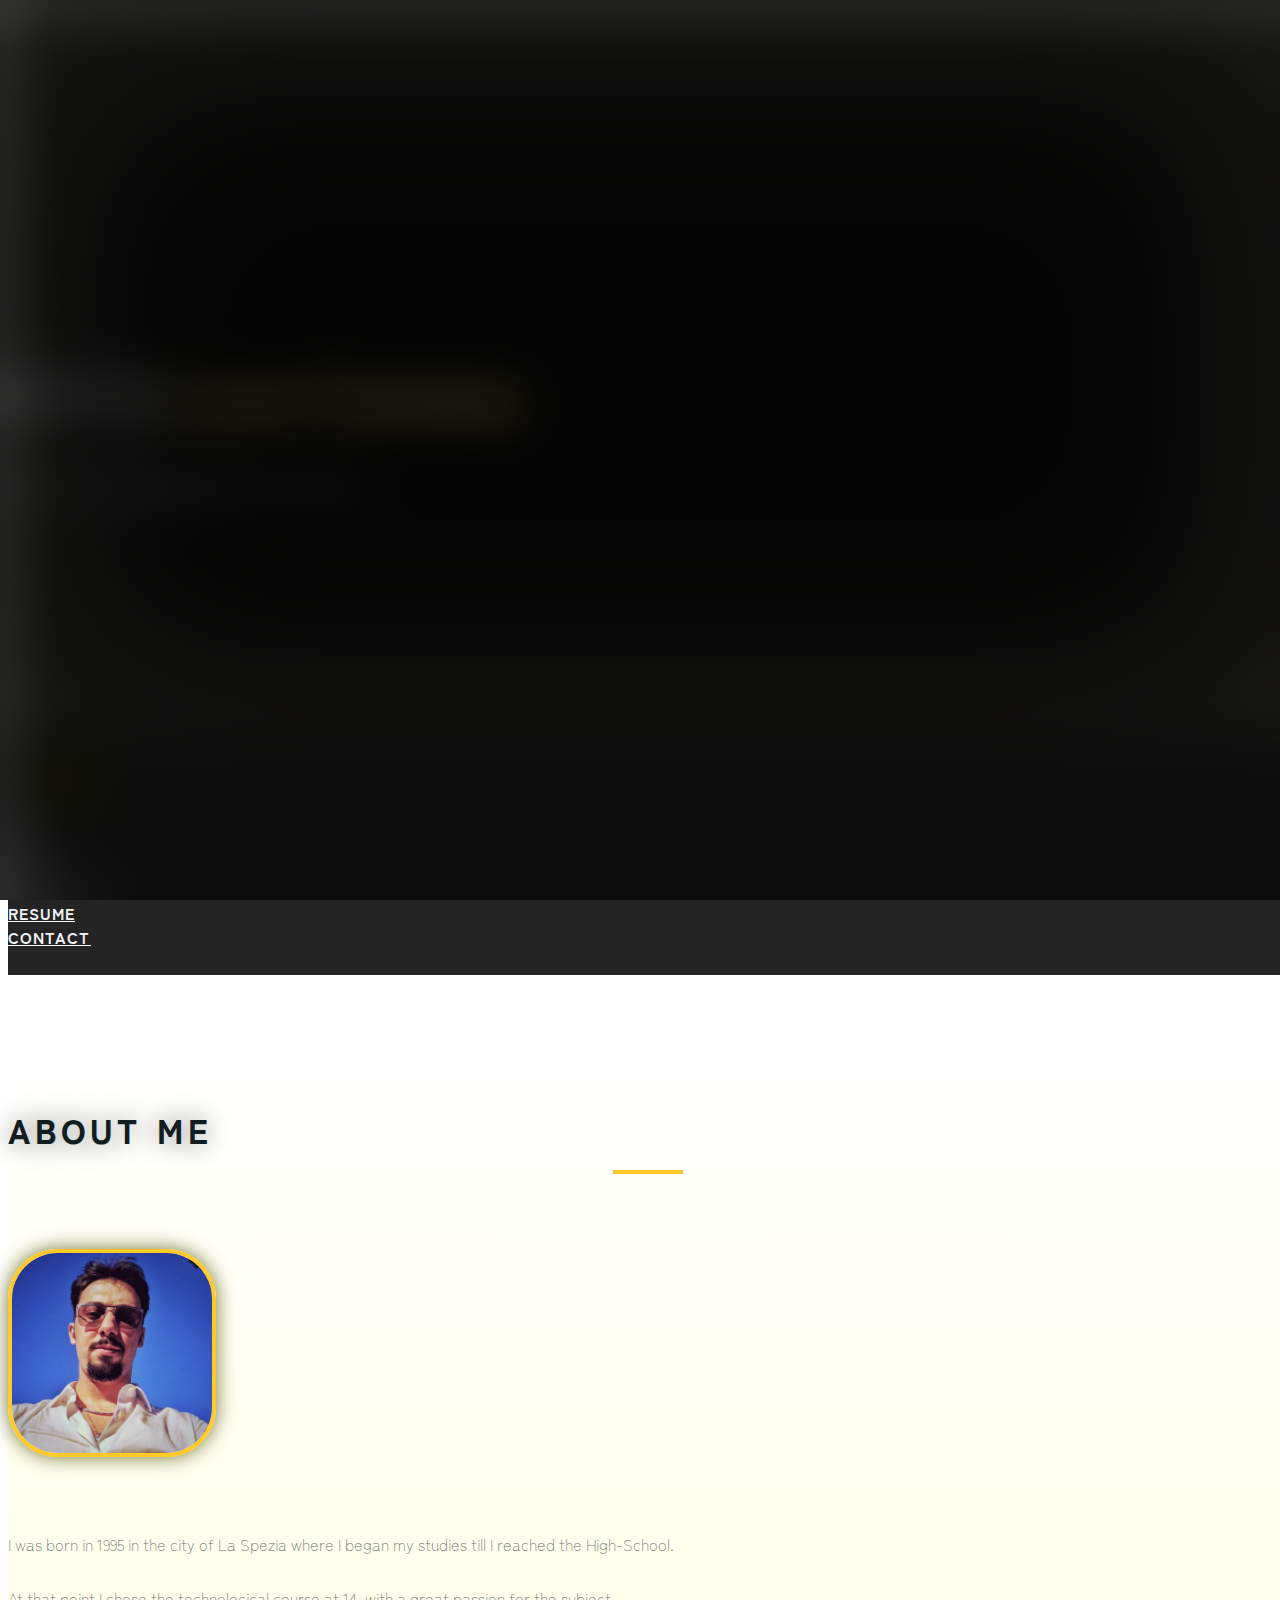
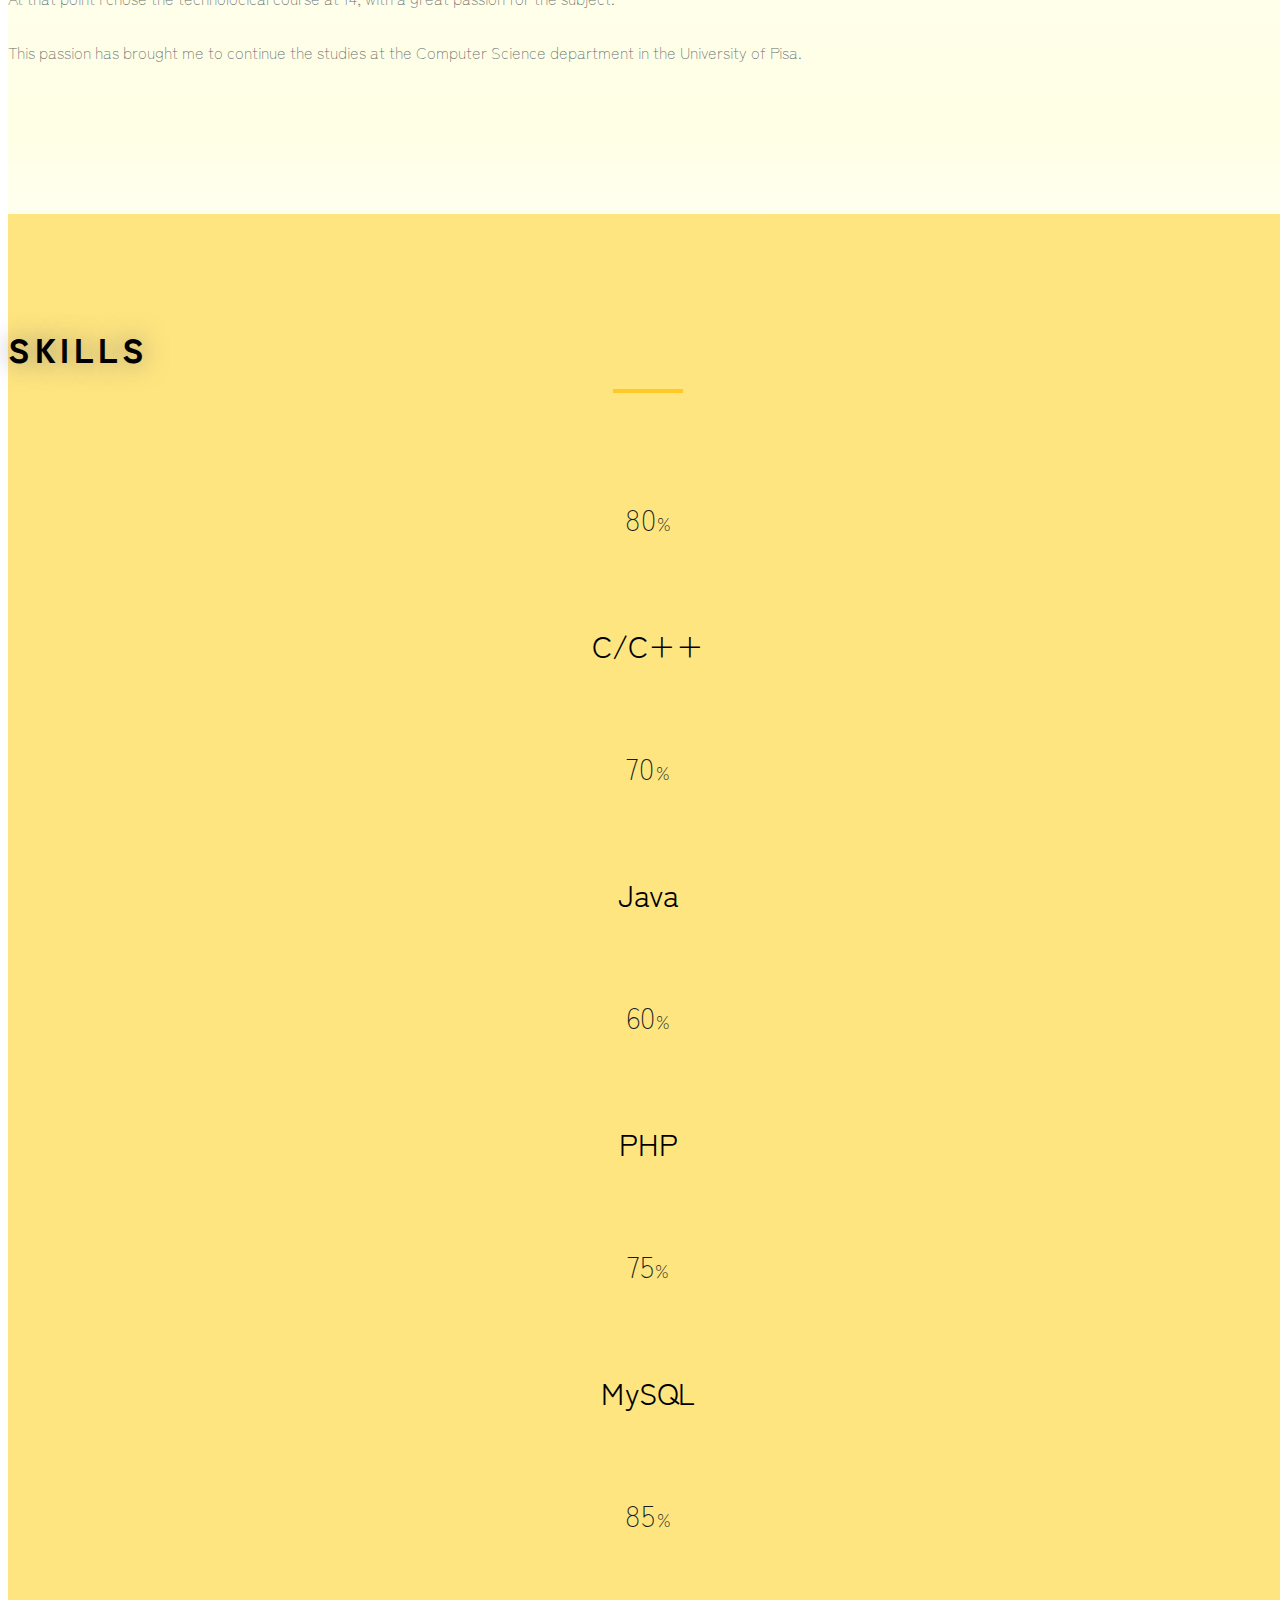
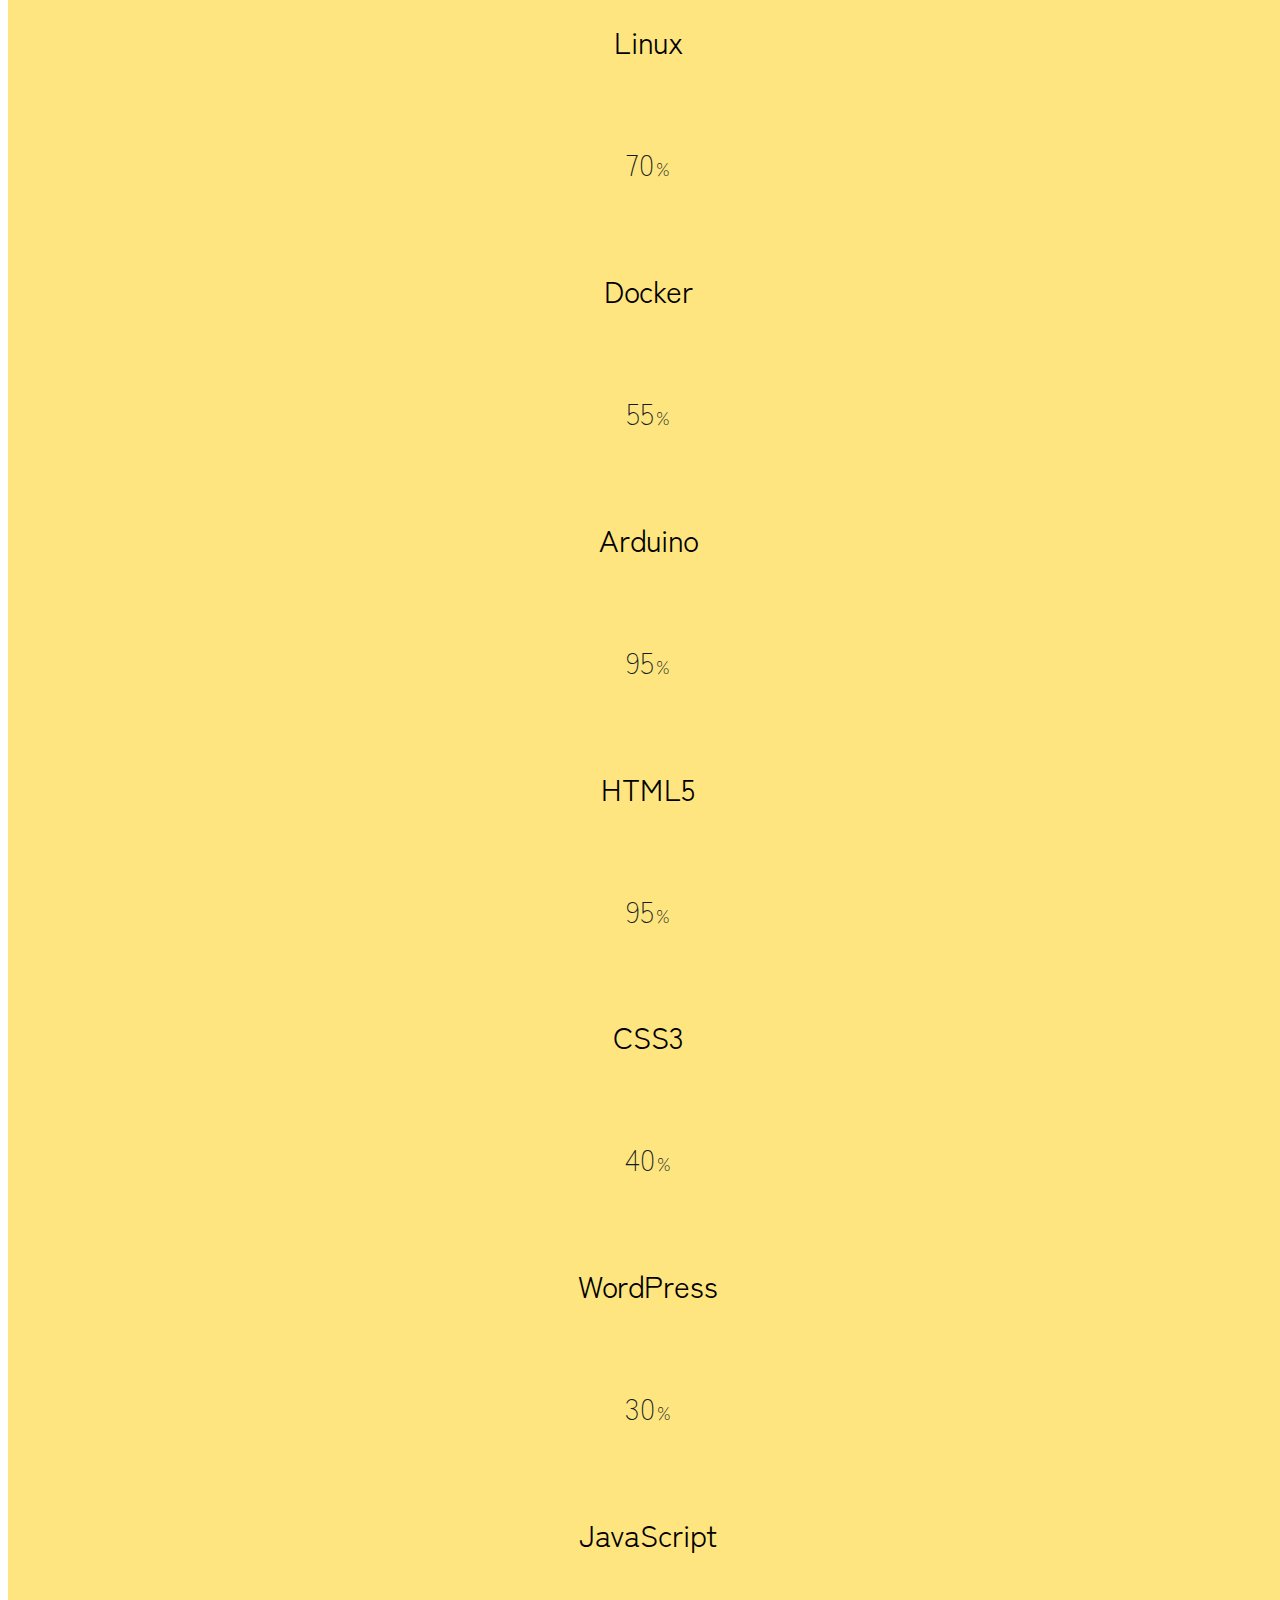
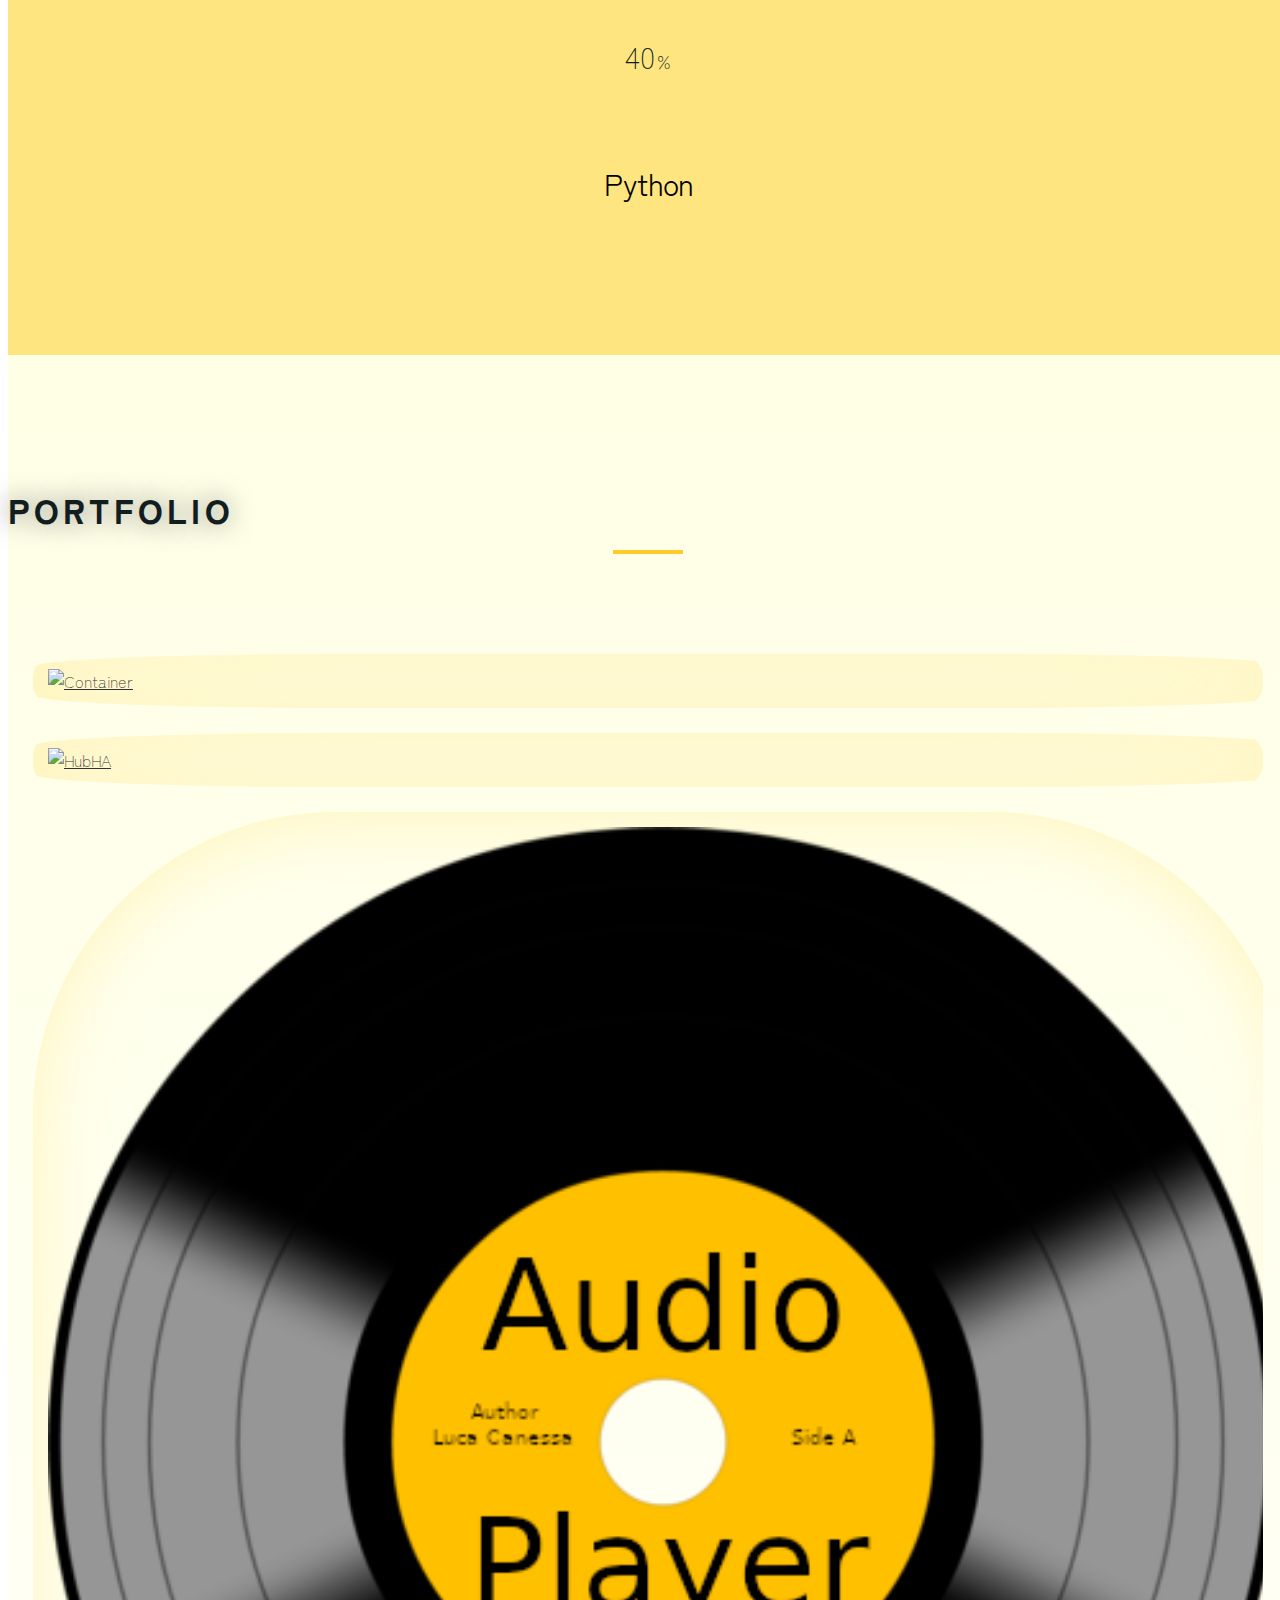
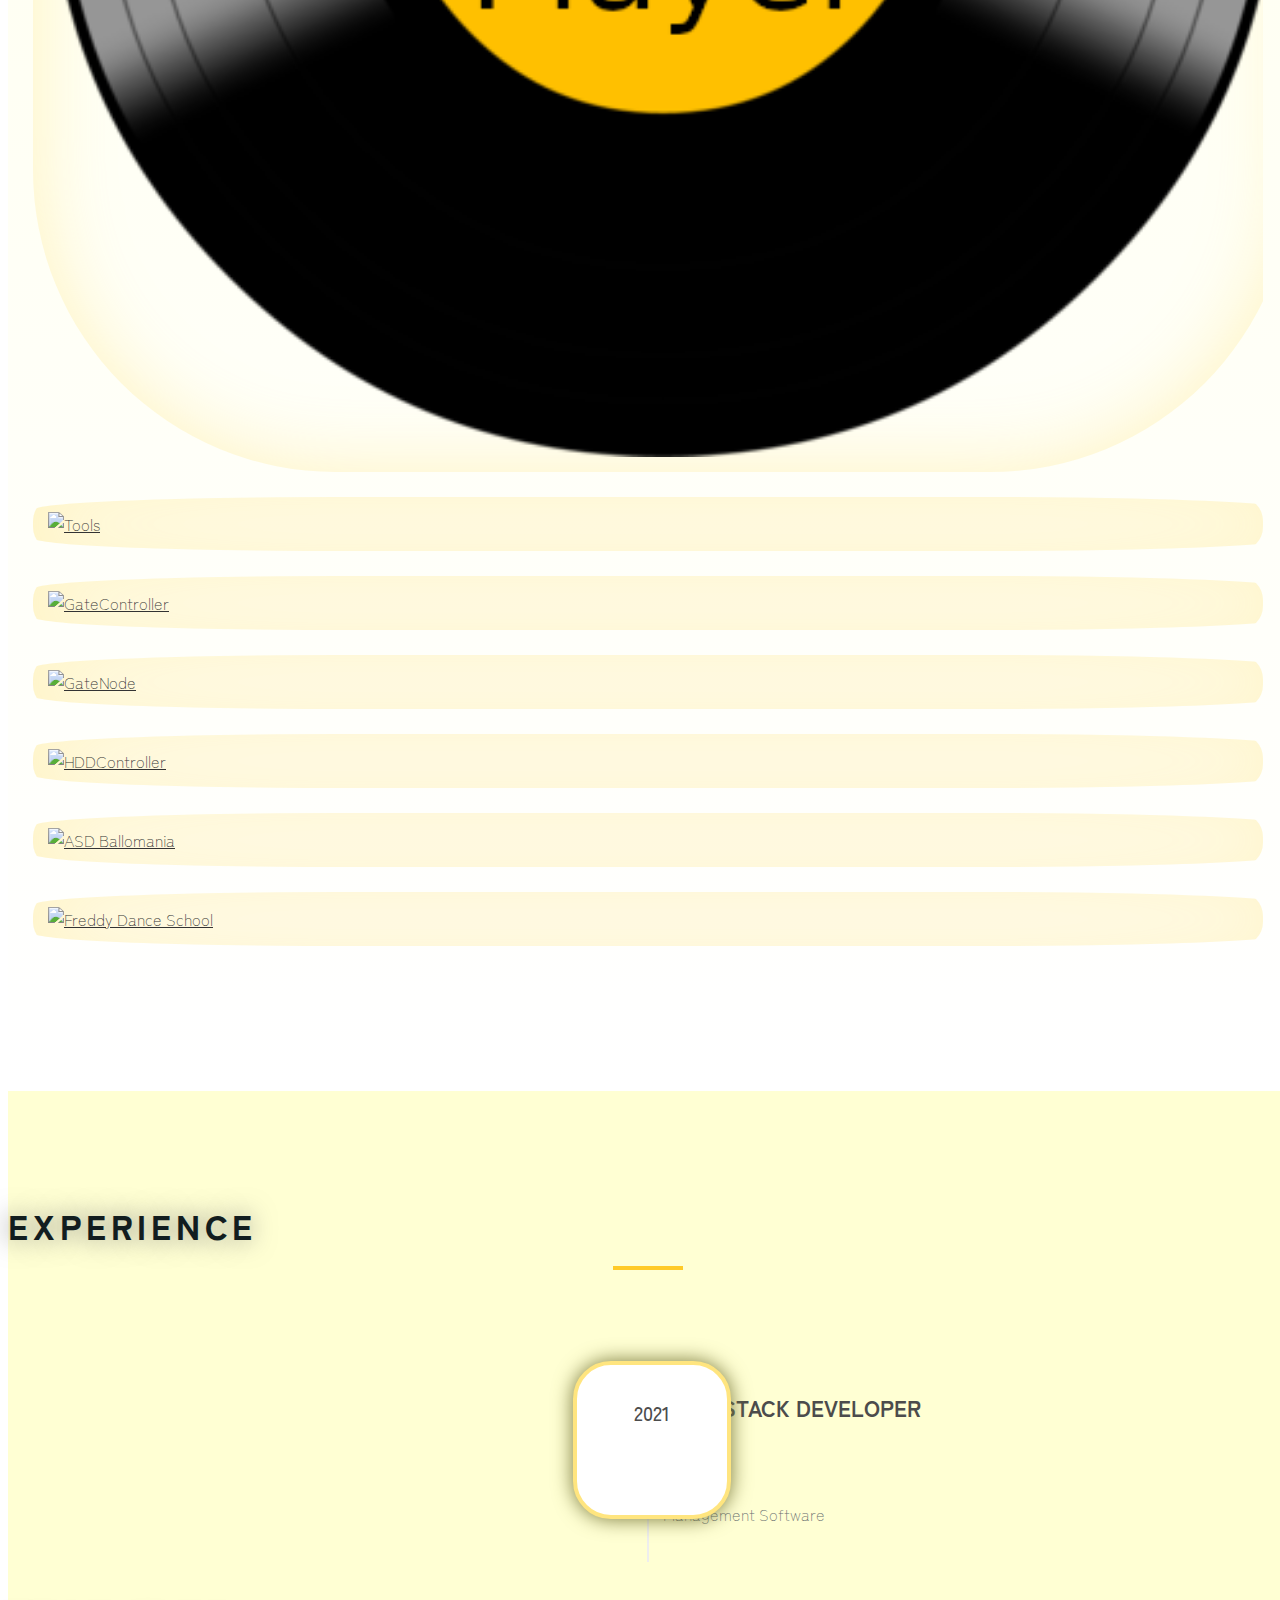
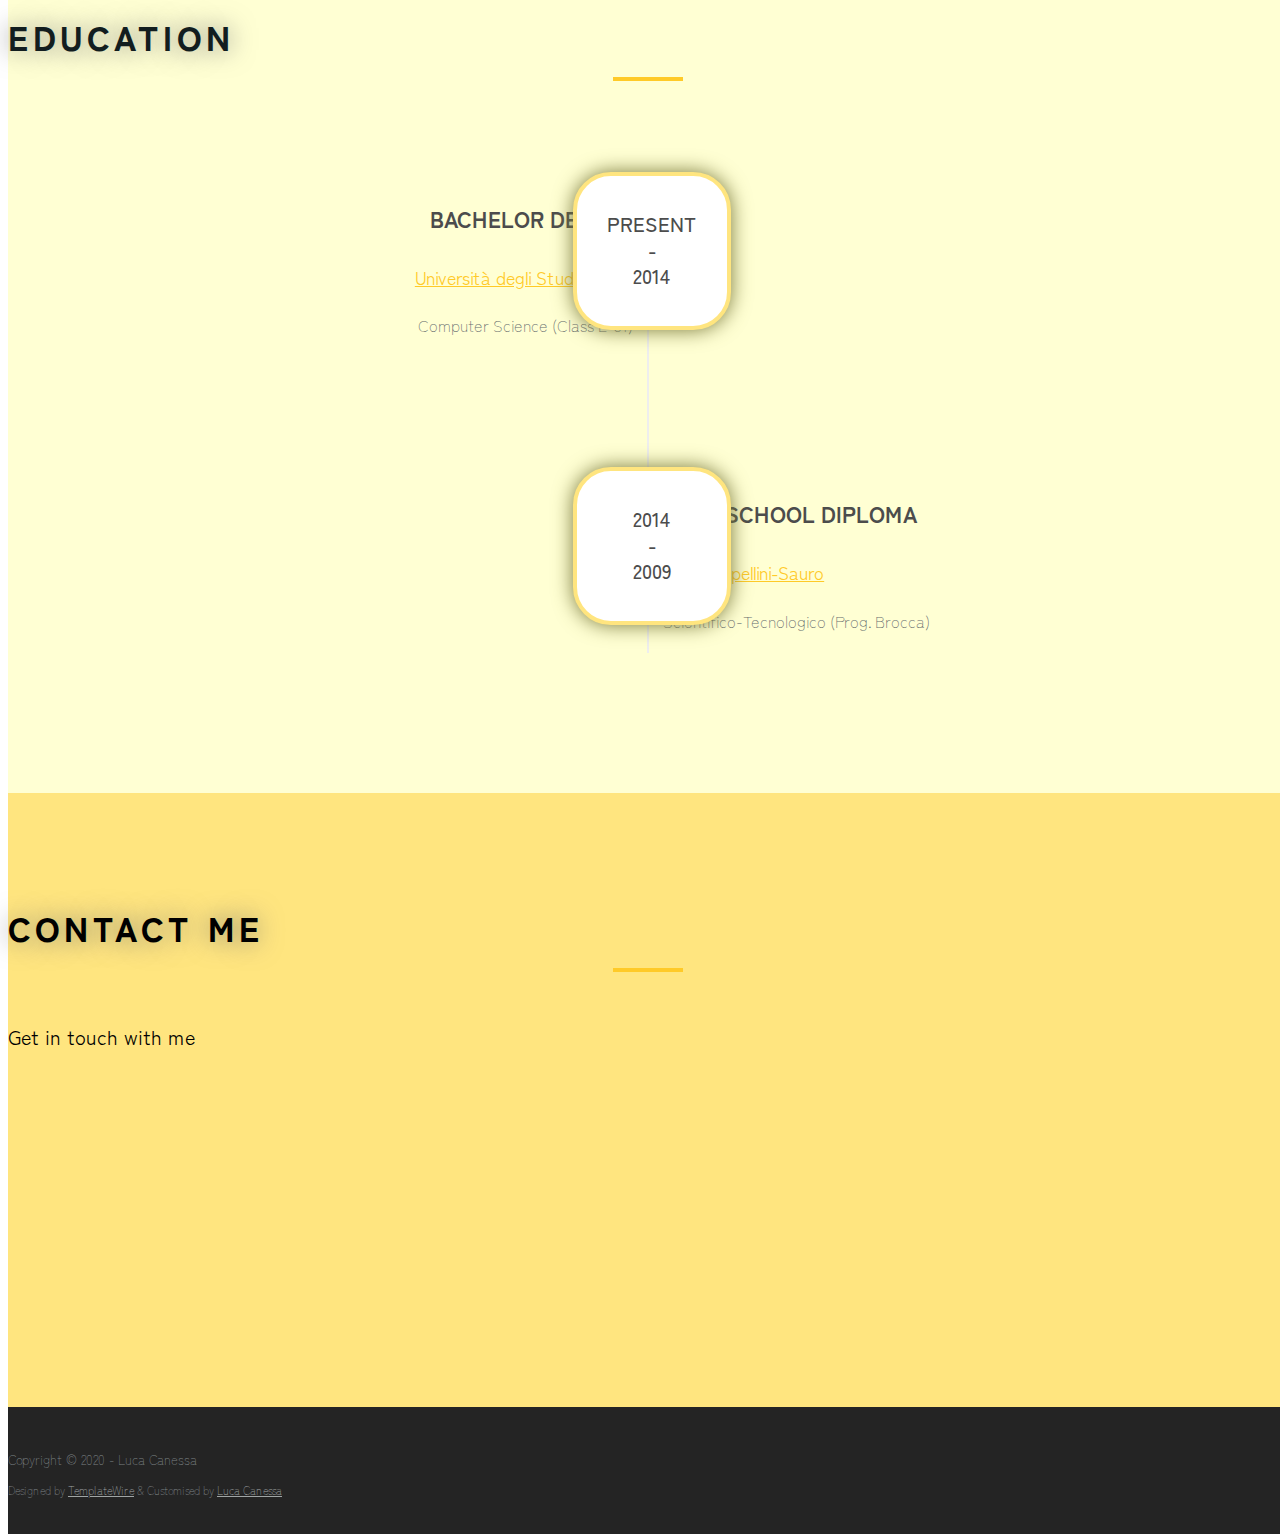
==== commit 24522aa2: "update fa" ====
--- a/index.org.html
+++ b/index.org.html
@@ -380,14 +380,15 @@
               <ul>
                 <li><a href="mailto:lccanessa@gmail.com" target="_blank"><i class="fa fa-envelope"></i></a></li>
                 <li><a href="https://github.com/luca-lc/" target="_blank"><i class="fa fa-github"></i></a></li>
+                <li><a href="https://gitlab.com/luca-lc/" target="_blank"><i class="fa fa-gitlab"></i></a></li>
                 <li><a href="https://stackoverflow.com/users/12148732/luca-lc" target="_blank"><i class="fa fa-stack-overflow"></i></a></li>
                 <li><a href="https://www.linkedin.com/in/luca-lc/"target="_blank"><i class="fa fa-linkedin"></i></a></li>
                 <li><a href="skype://live:.cid.f2117098db770ec3"target="_blank"><i class="fa fa-skype"></i></a></li>
               </ul>
               <ul>
-                <li><a href="https://twitter.com/_luca_lc/"target="_blank"><i class="fa fa-twitter"></i></a></li>
+                <li><a href="https://twitter.com/lucalc_xcv/"target="_blank"><i class="fa fa-twitter"></i></a></li>
                 <li><a href="https://www.facebook.com/iamluca21/"target="_blank"><i class="fa fa-facebook"></i></a></li>
-                <li><a href="https://www.instagram.com/lucalc_lc/"target="_blank"><i class="fa fa-instagram"></i></a></li>
+                <li><a href="https://www.instagram.com/lucalc_xcv/"target="_blank"><i class="fa fa-instagram"></i></a></li>
                 <li><a href="https://www.flickr.com/photos/photo-lc" target="_blank"><i class="fa fa-flickr"></i></a></li>
               </ul>
             </div>
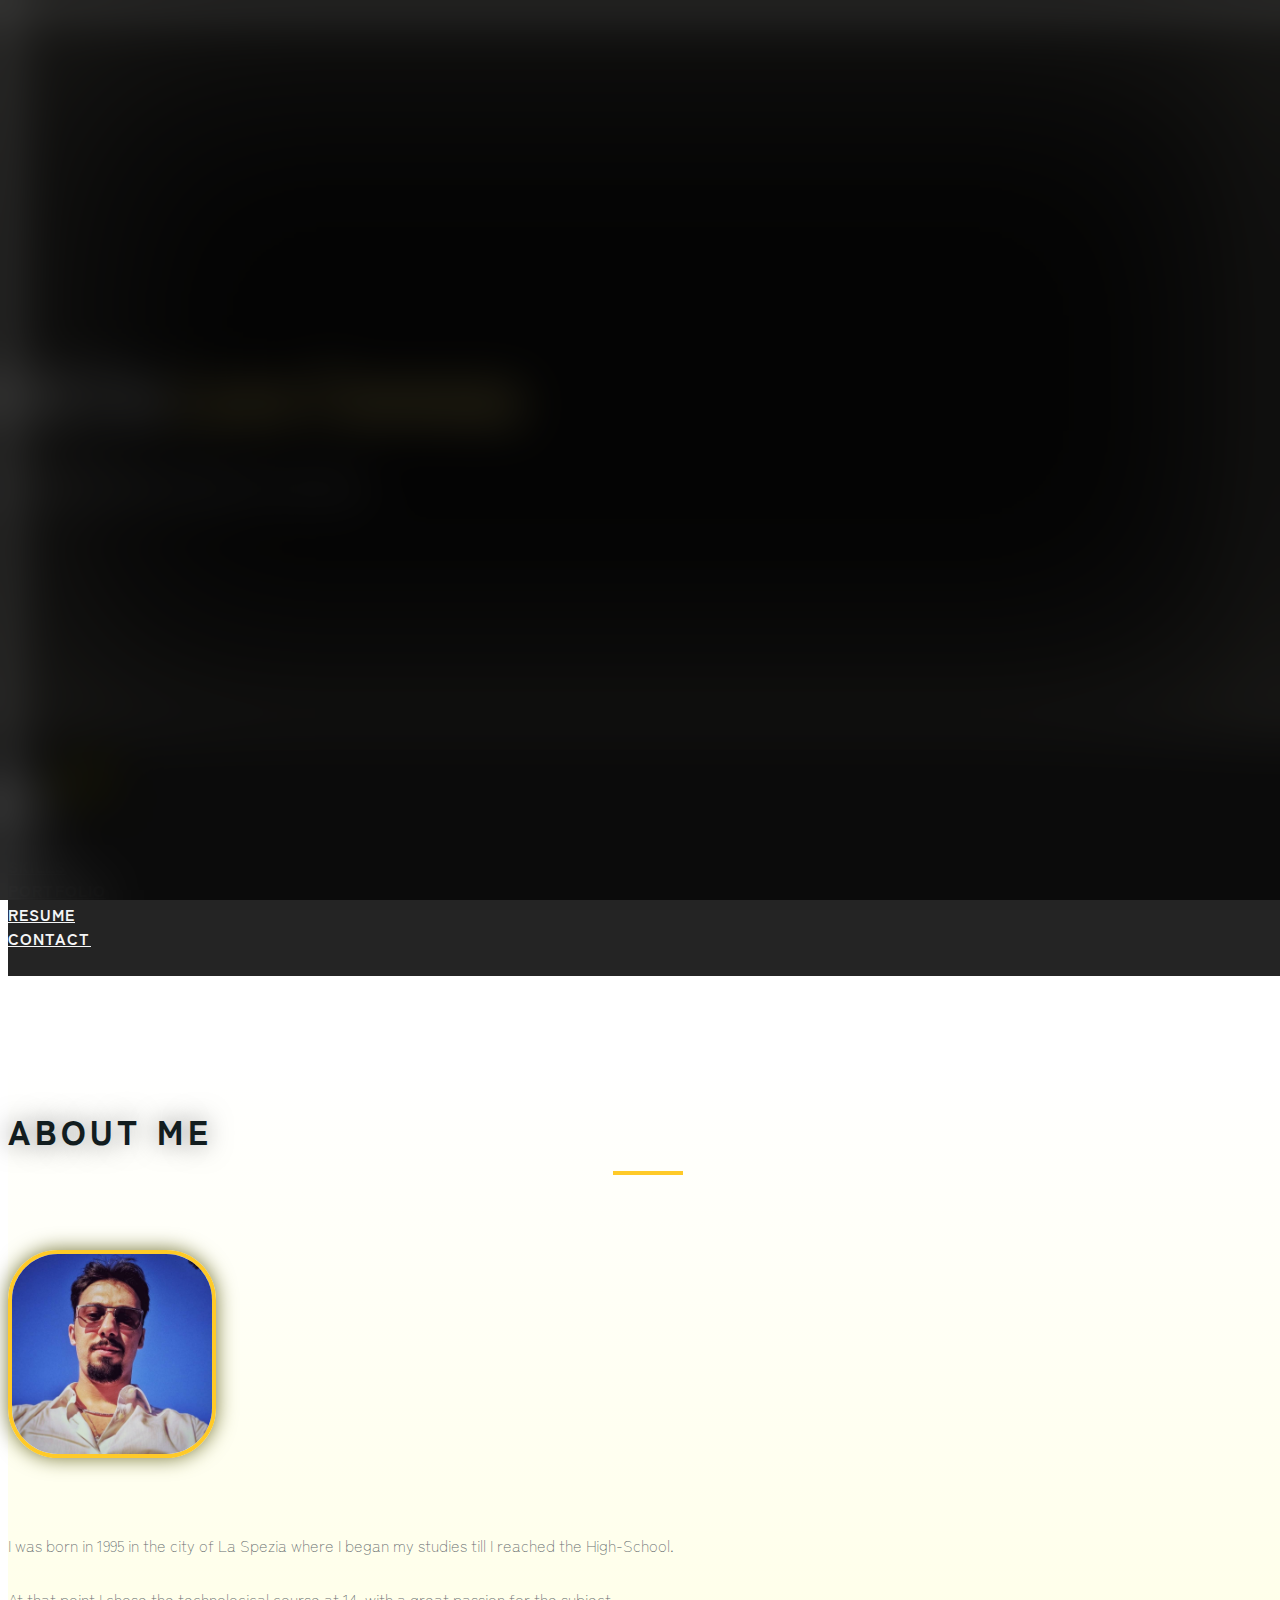
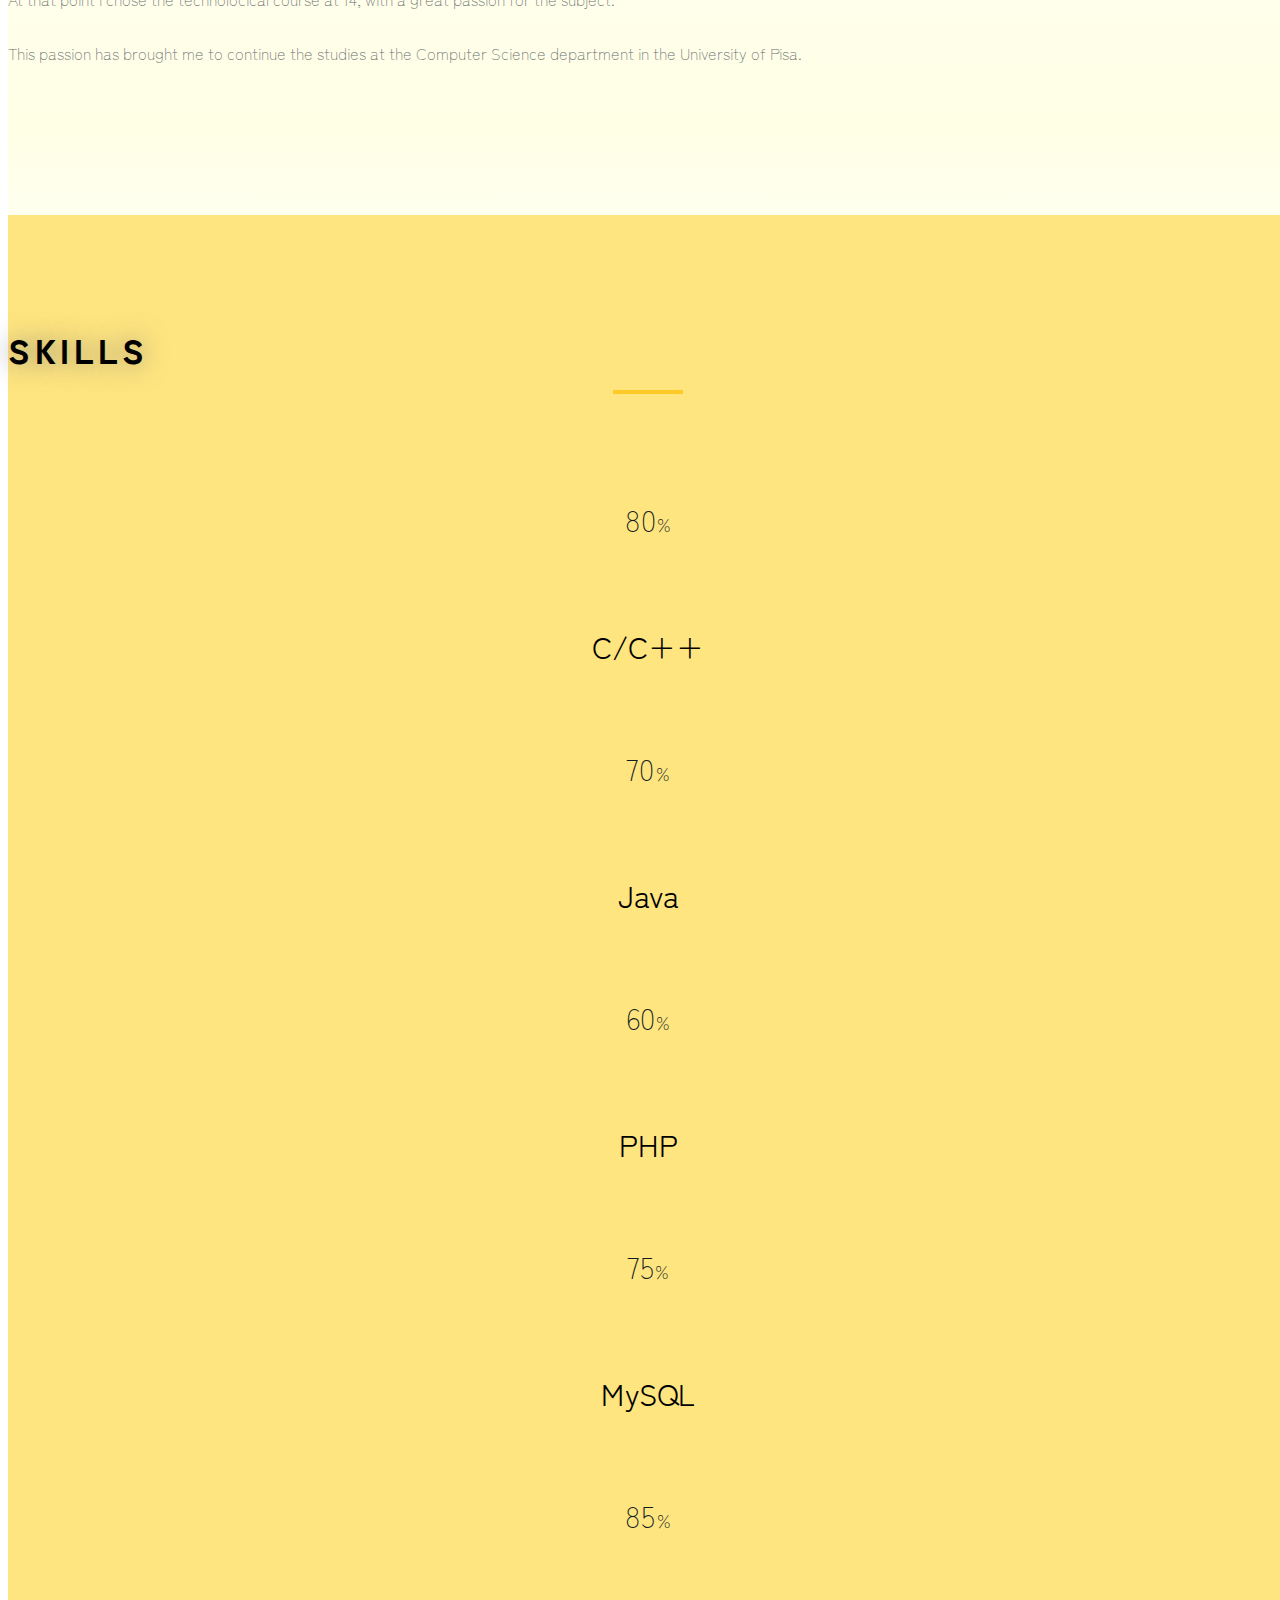
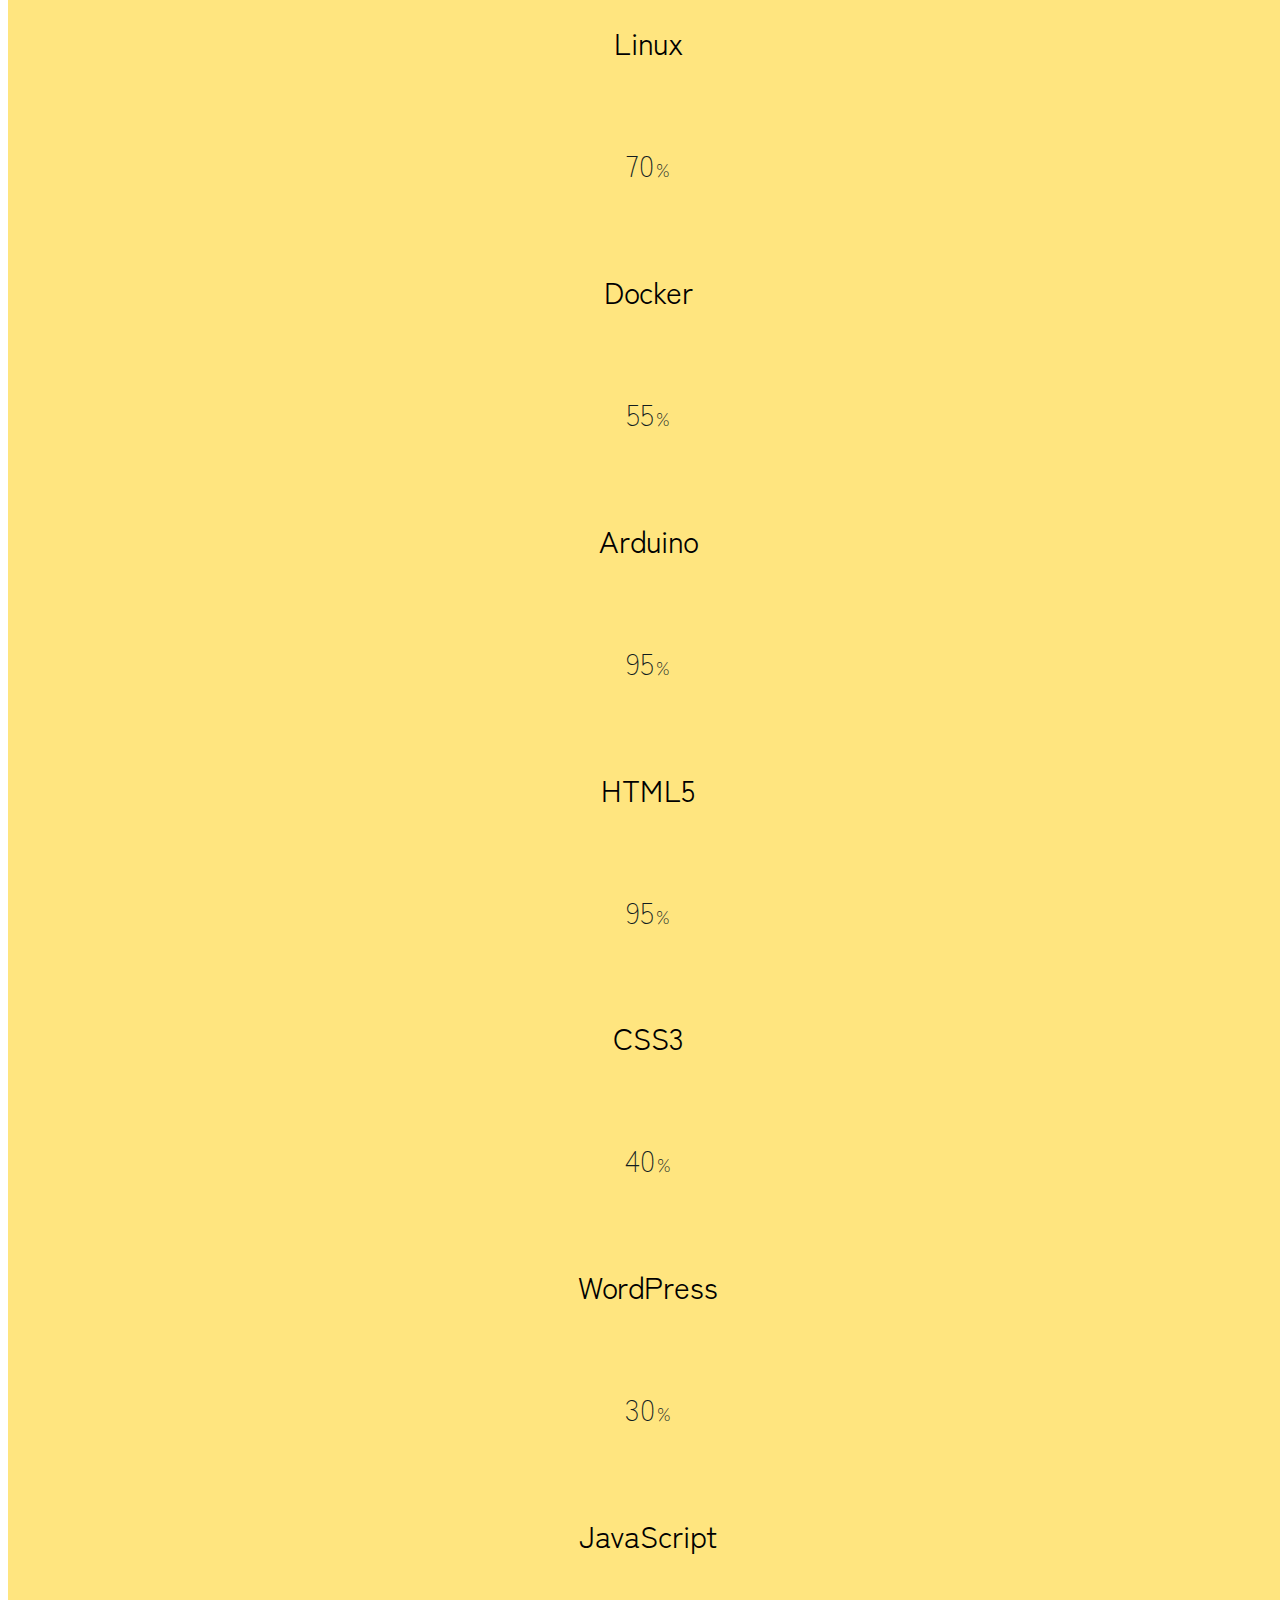
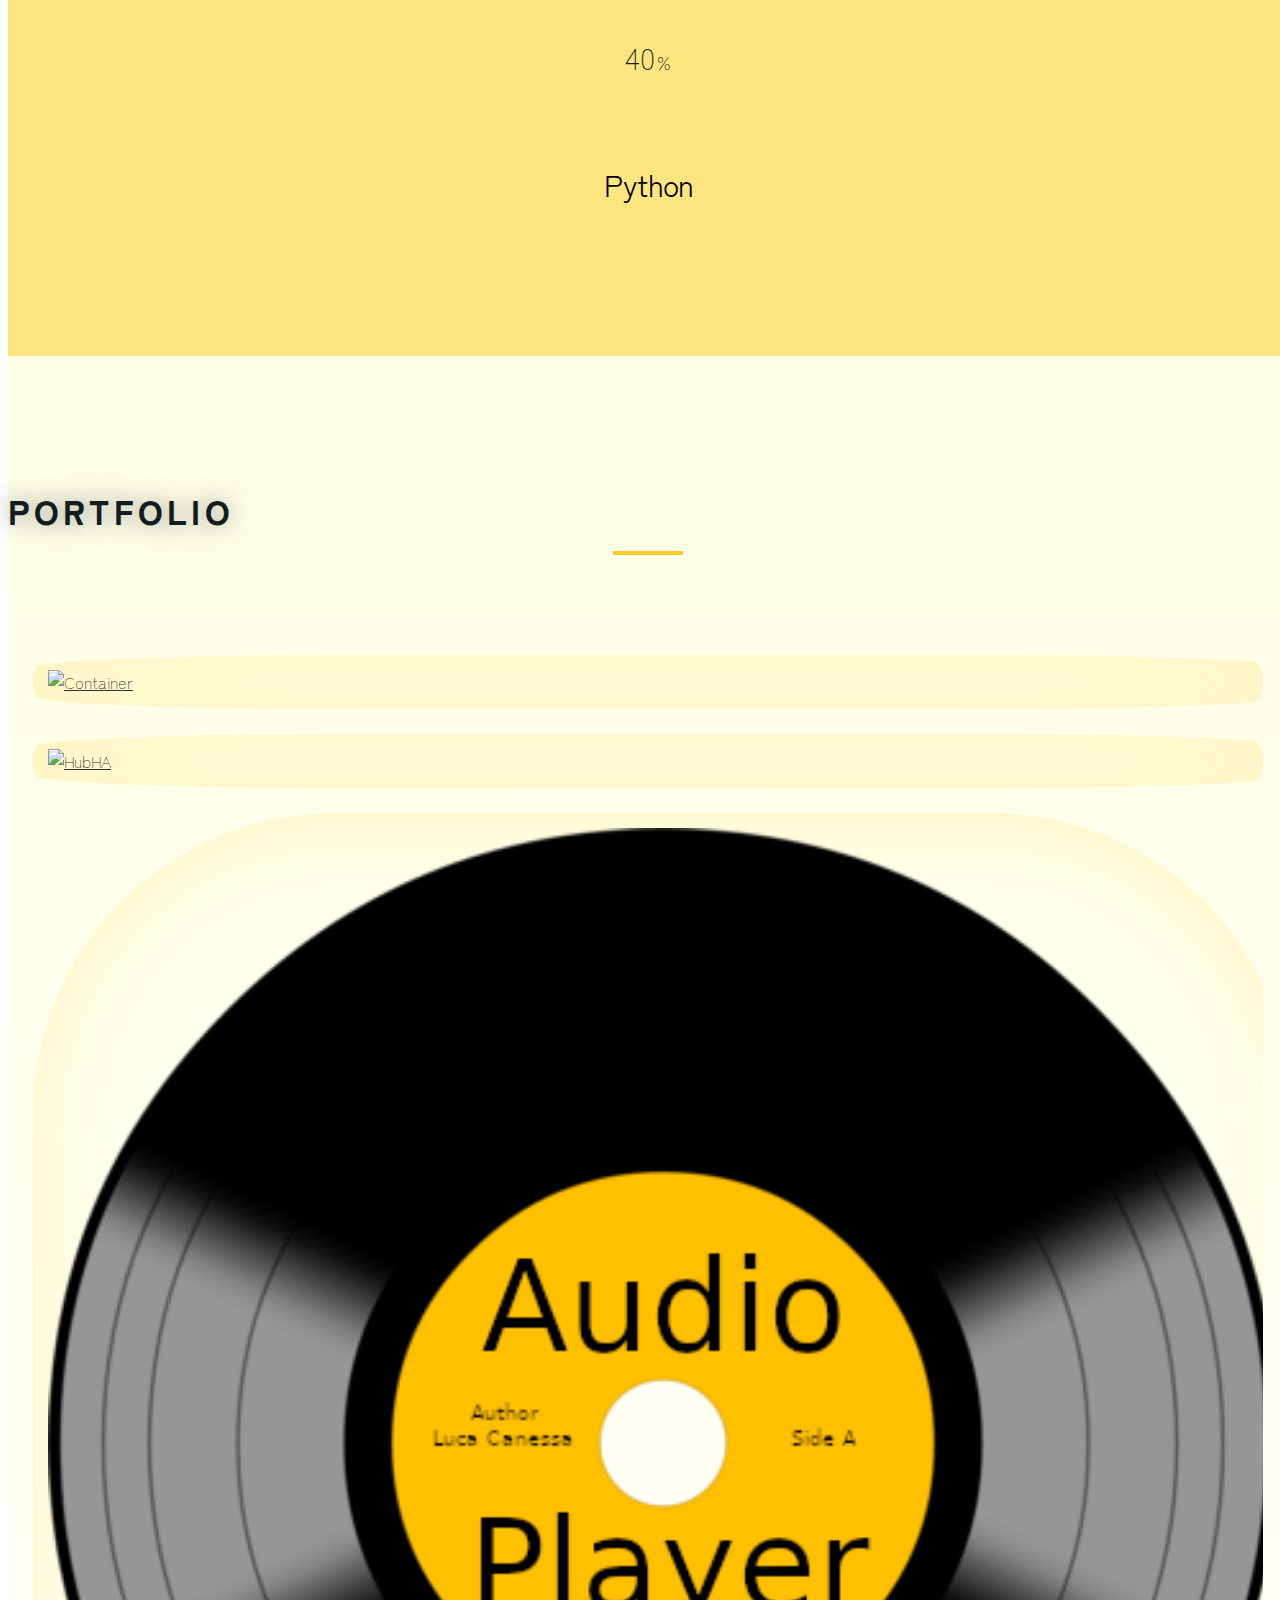
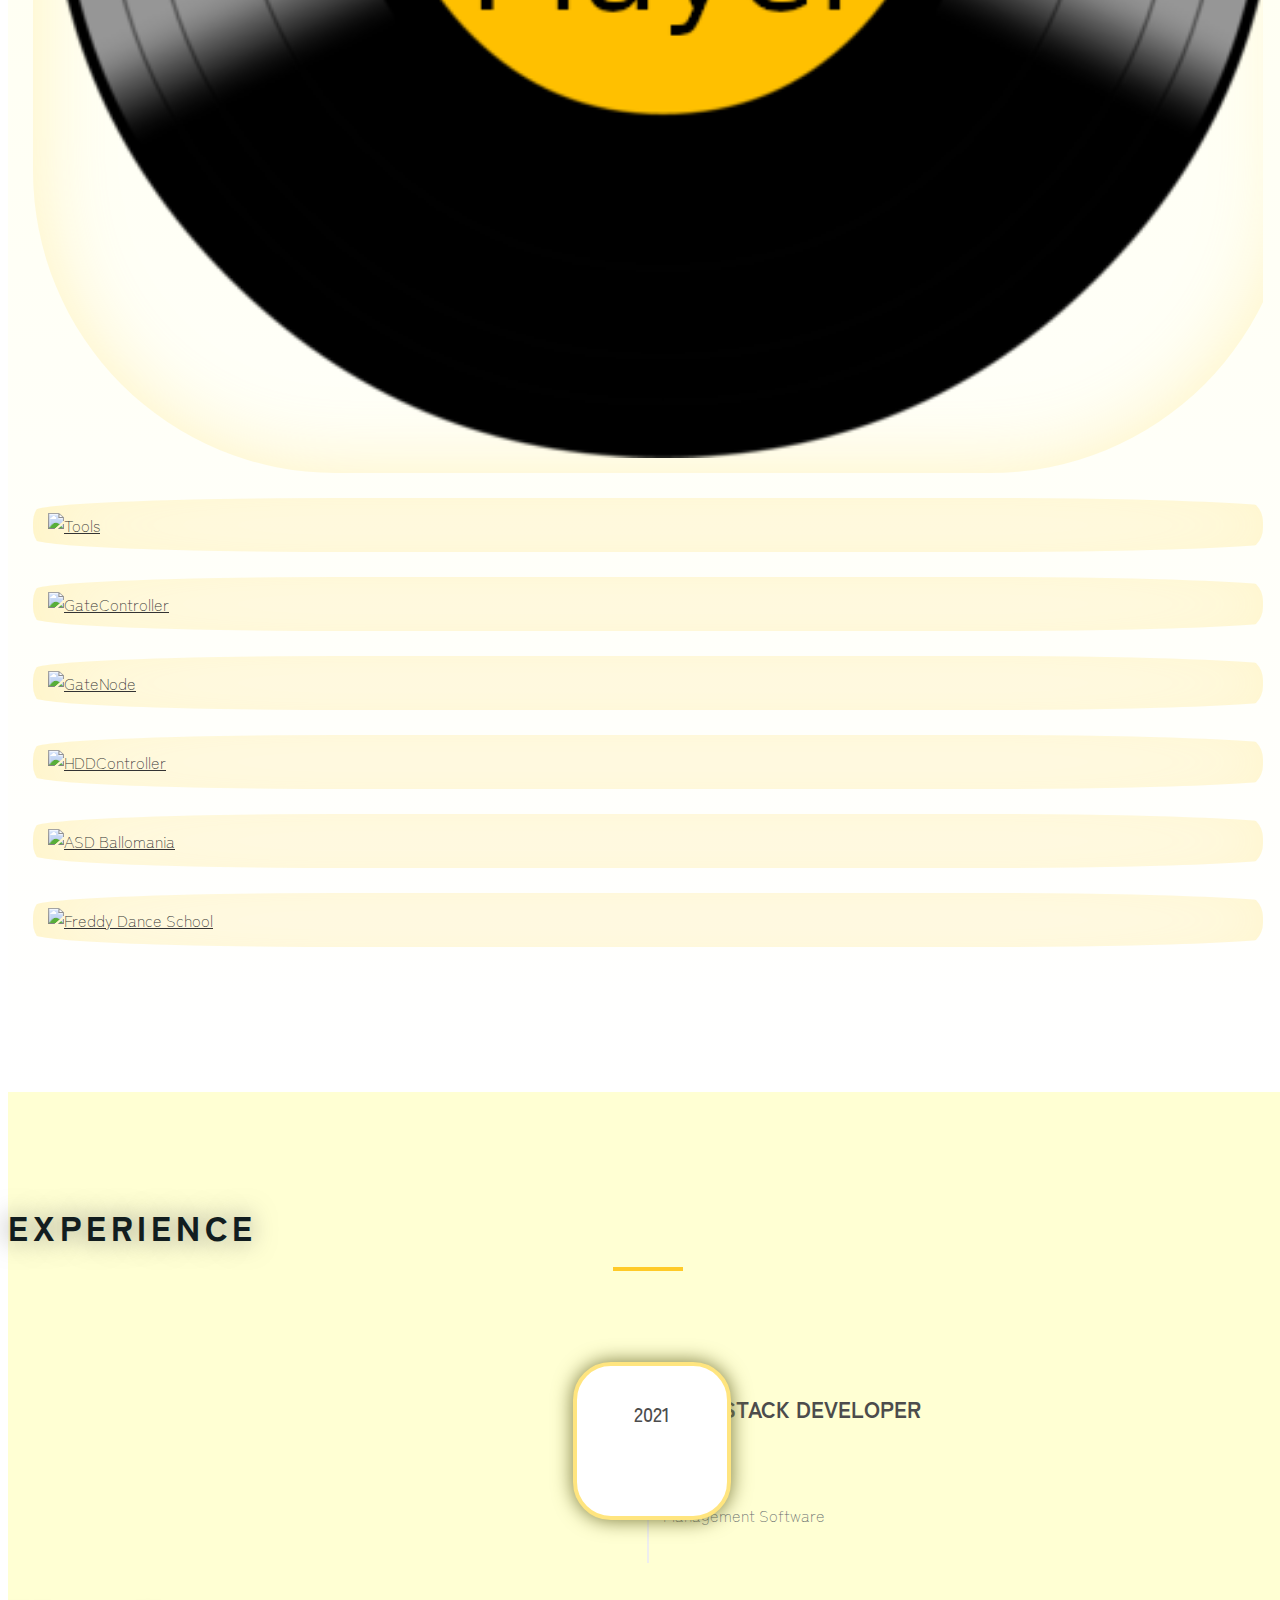
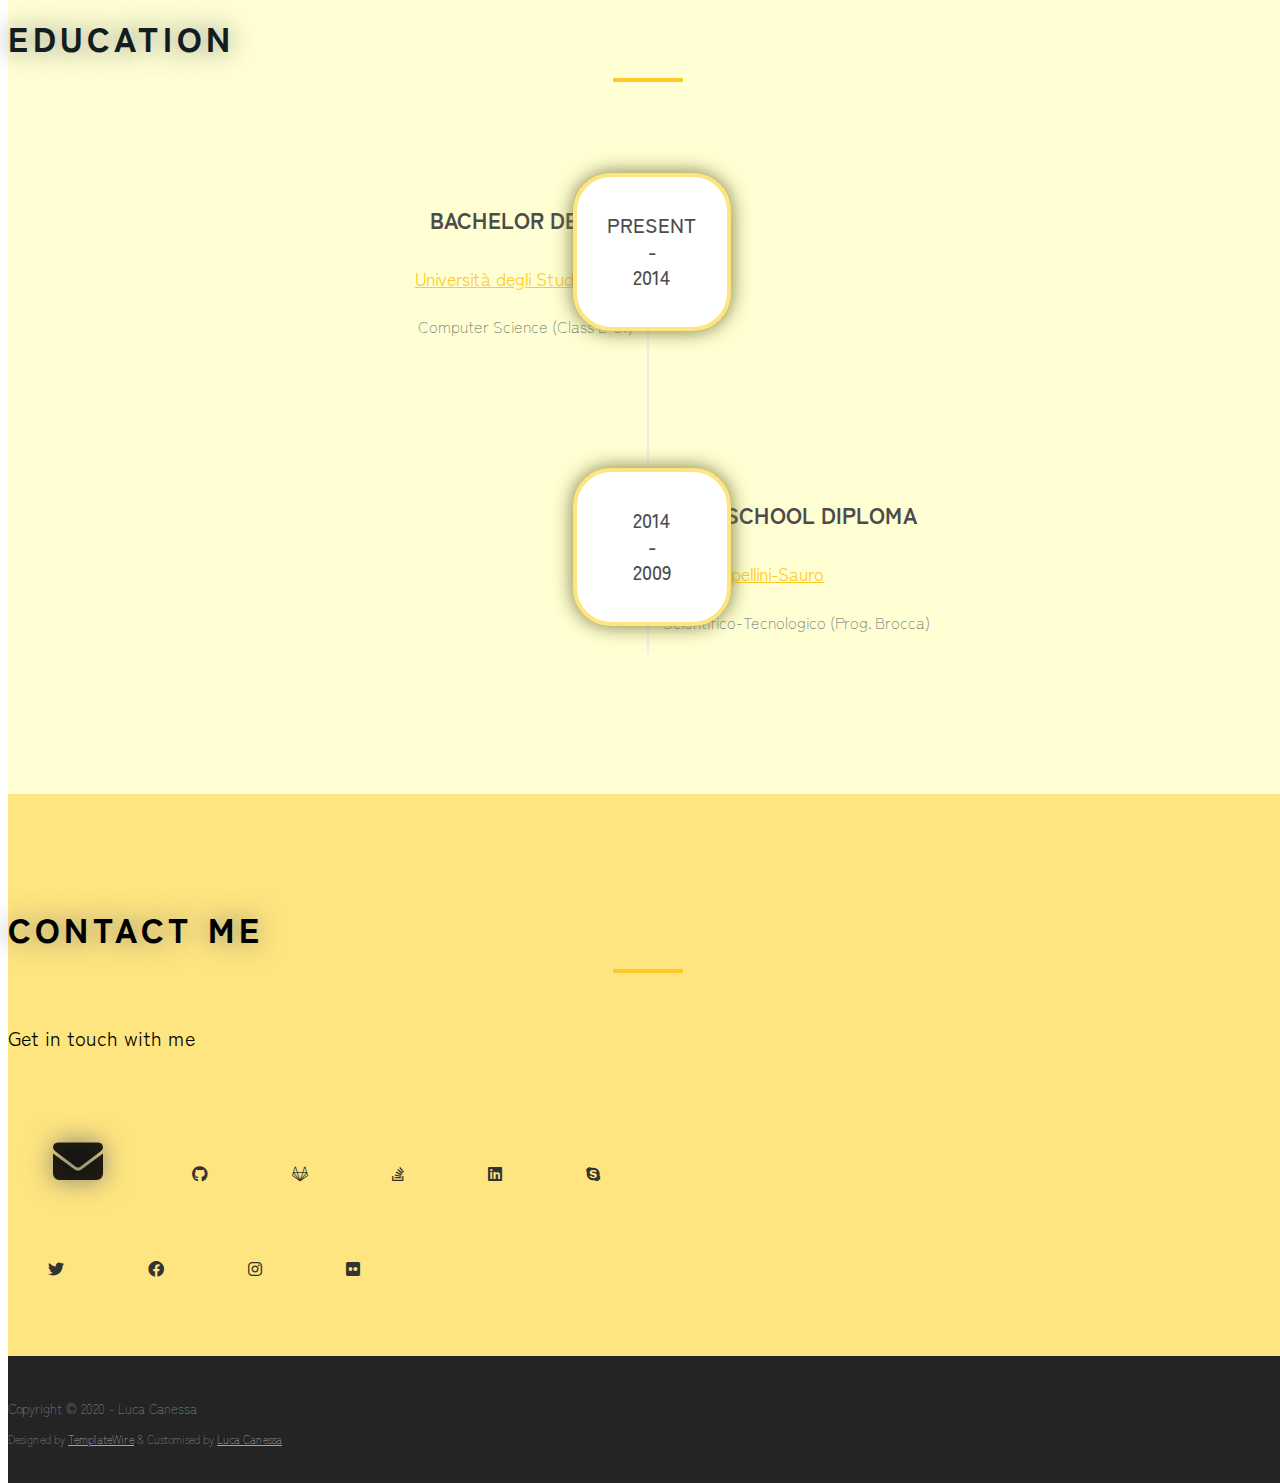
==== commit 3f5ebcd1: "update fa in index" ====
--- a/index.org.html
+++ b/index.org.html
@@ -21,6 +21,7 @@
       ================================================== -->
     <link rel="stylesheet" type="text/css"  href="css/bootstrap.css">
     <link rel="stylesheet" type="text/css" href="fonts/font-awesome/css/font-awesome.css">
+    <link rel="stylesheet" type="text/css" href="fonts/fontawesome-free-6.1.1-web/css/all.css">
 
     <!-- Stylesheet
       ================================================== -->
@@ -379,17 +380,17 @@
             <div class="social">
               <ul>
                 <li><a href="mailto:lccanessa@gmail.com" target="_blank"><i class="fa fa-envelope"></i></a></li>
-                <li><a href="https://github.com/luca-lc/" target="_blank"><i class="fa fa-github"></i></a></li>
-                <li><a href="https://gitlab.com/luca-lc/" target="_blank"><i class="fa fa-gitlab"></i></a></li>
-                <li><a href="https://stackoverflow.com/users/12148732/luca-lc" target="_blank"><i class="fa fa-stack-overflow"></i></a></li>
-                <li><a href="https://www.linkedin.com/in/luca-lc/"target="_blank"><i class="fa fa-linkedin"></i></a></li>
-                <li><a href="skype://live:.cid.f2117098db770ec3"target="_blank"><i class="fa fa-skype"></i></a></li>
+                <li><a href="https://github.com/luca-lc/" target="_blank"><i class="fa-brands fa-github"></i></a></li>
+                <li><a href="https://gitlab.com/luca-lc/" target="_blank"><i class="fa-brands fa-gitlab"></i></a></li>
+                <li><a href="https://stackoverflow.com/users/12148732/luca-lc" target="_blank"><i class="fa-brands fa-stack-overflow"></i></a></li>
+                <li><a href="https://www.linkedin.com/in/luca-lc/"target="_blank"><i class="fa-brands fa-linkedin"></i></a></li>
+                <li><a href="skype://live:.cid.f2117098db770ec3"target="_blank"><i class="fa-brands fa-skype"></i></a></li>
               </ul>
               <ul>
-                <li><a href="https://twitter.com/lucalc_xcv/"target="_blank"><i class="fa fa-twitter"></i></a></li>
-                <li><a href="https://www.facebook.com/iamluca21/"target="_blank"><i class="fa fa-facebook"></i></a></li>
-                <li><a href="https://www.instagram.com/lucalc_xcv/"target="_blank"><i class="fa fa-instagram"></i></a></li>
-                <li><a href="https://www.flickr.com/photos/photo-lc" target="_blank"><i class="fa fa-flickr"></i></a></li>
+                <li><a href="https://twitter.com/lucalc_xcv/"target="_blank"><i class="fa-brands fa-twitter"></i></a></li>
+                <li><a href="https://www.facebook.com/iamluca21/"target="_blank"><i class="fa-brands fa-facebook"></i></a></li>
+                <li><a href="https://www.instagram.com/lucalc_xcv/"target="_blank"><i class="fa-brands fa-instagram"></i></a></li>
+                <li><a href="https://www.flickr.com/photos/photo-lc" target="_blank"><i class="fa-brands fa-flickr"></i></a></li>
               </ul>
             </div>
           </div>
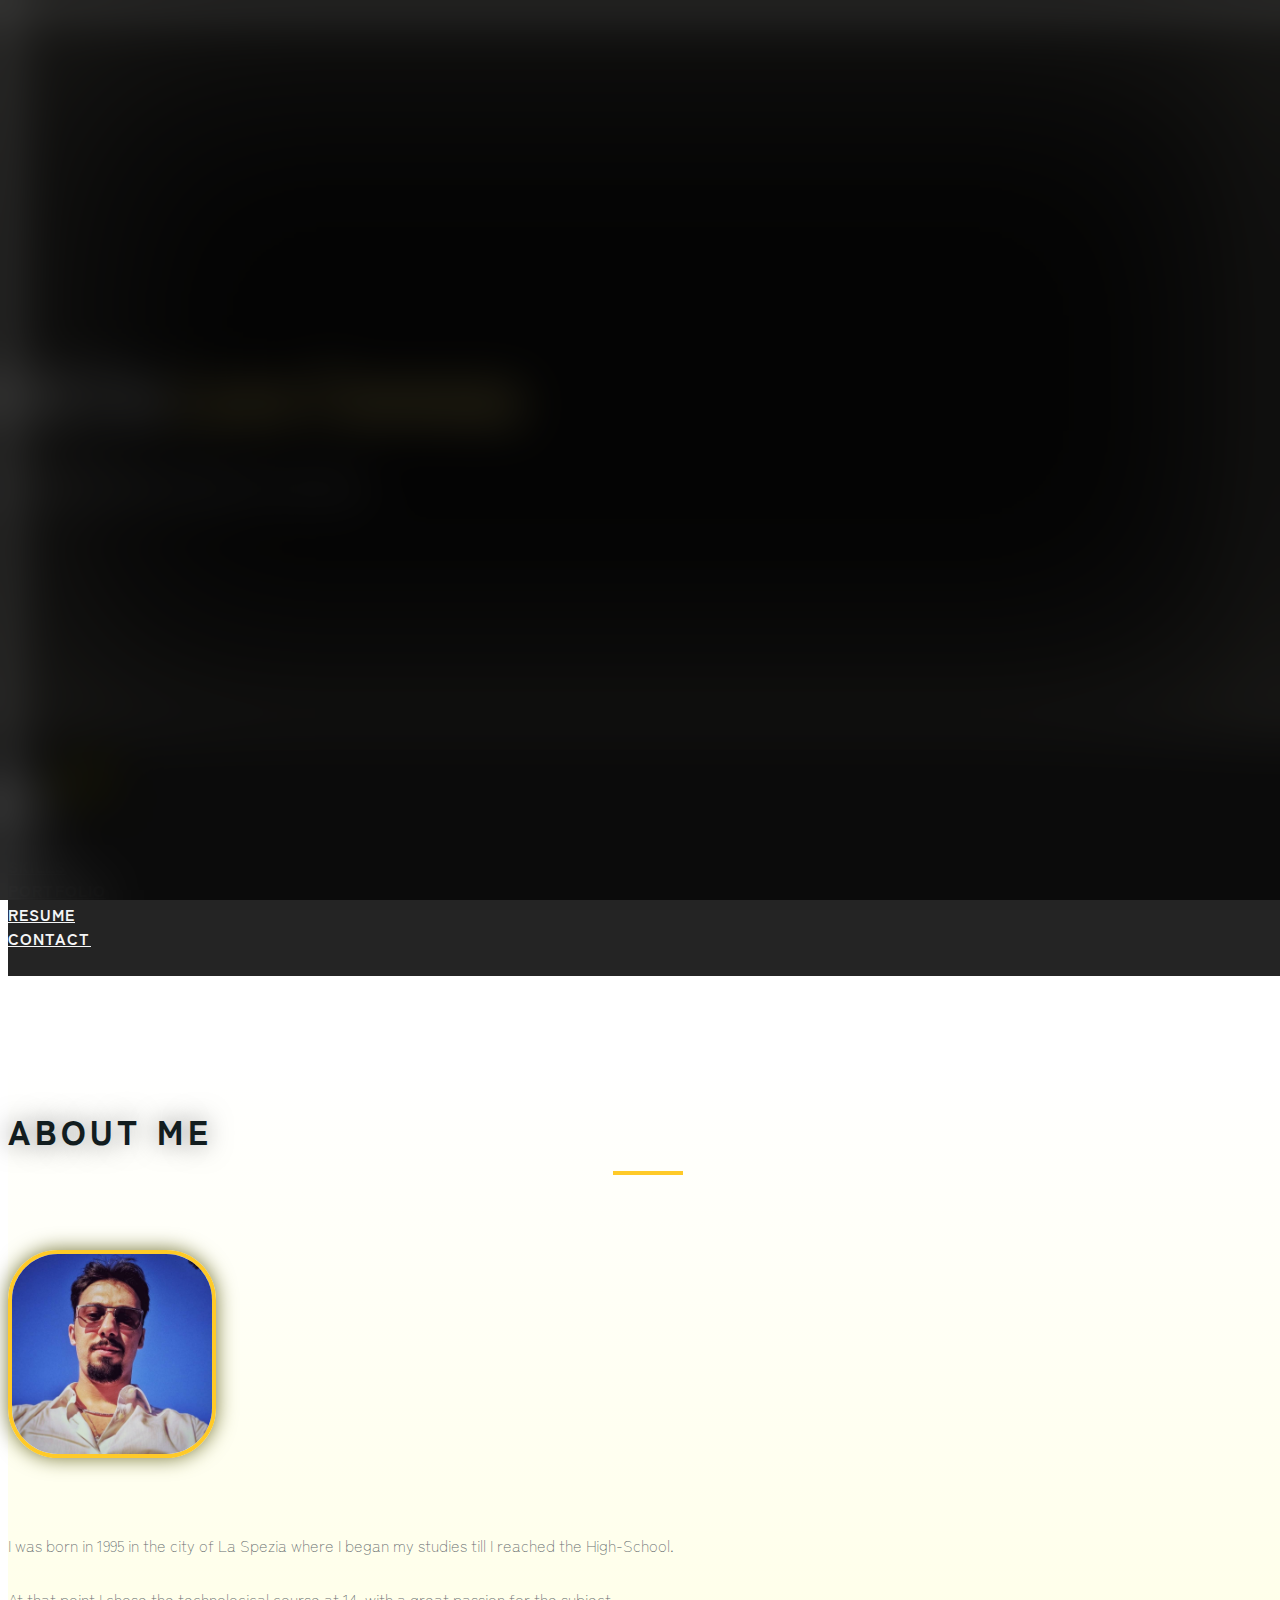
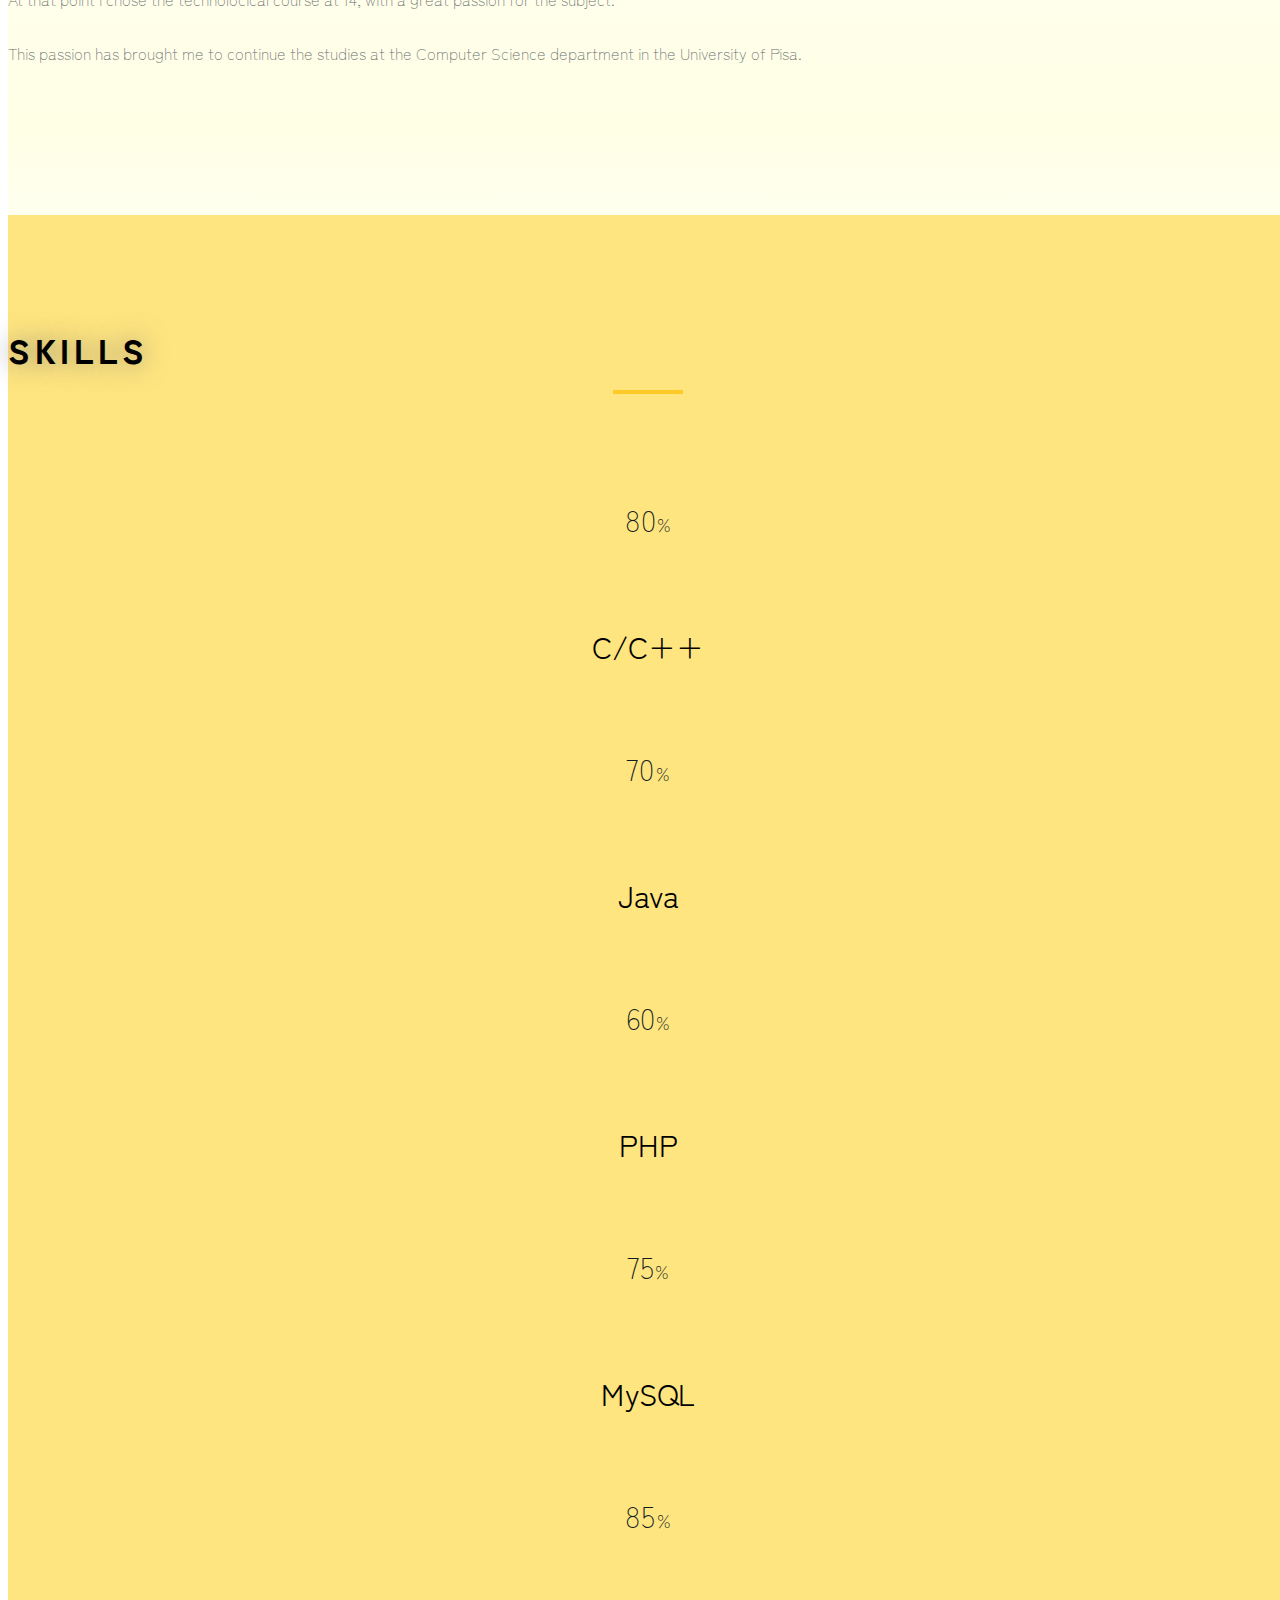
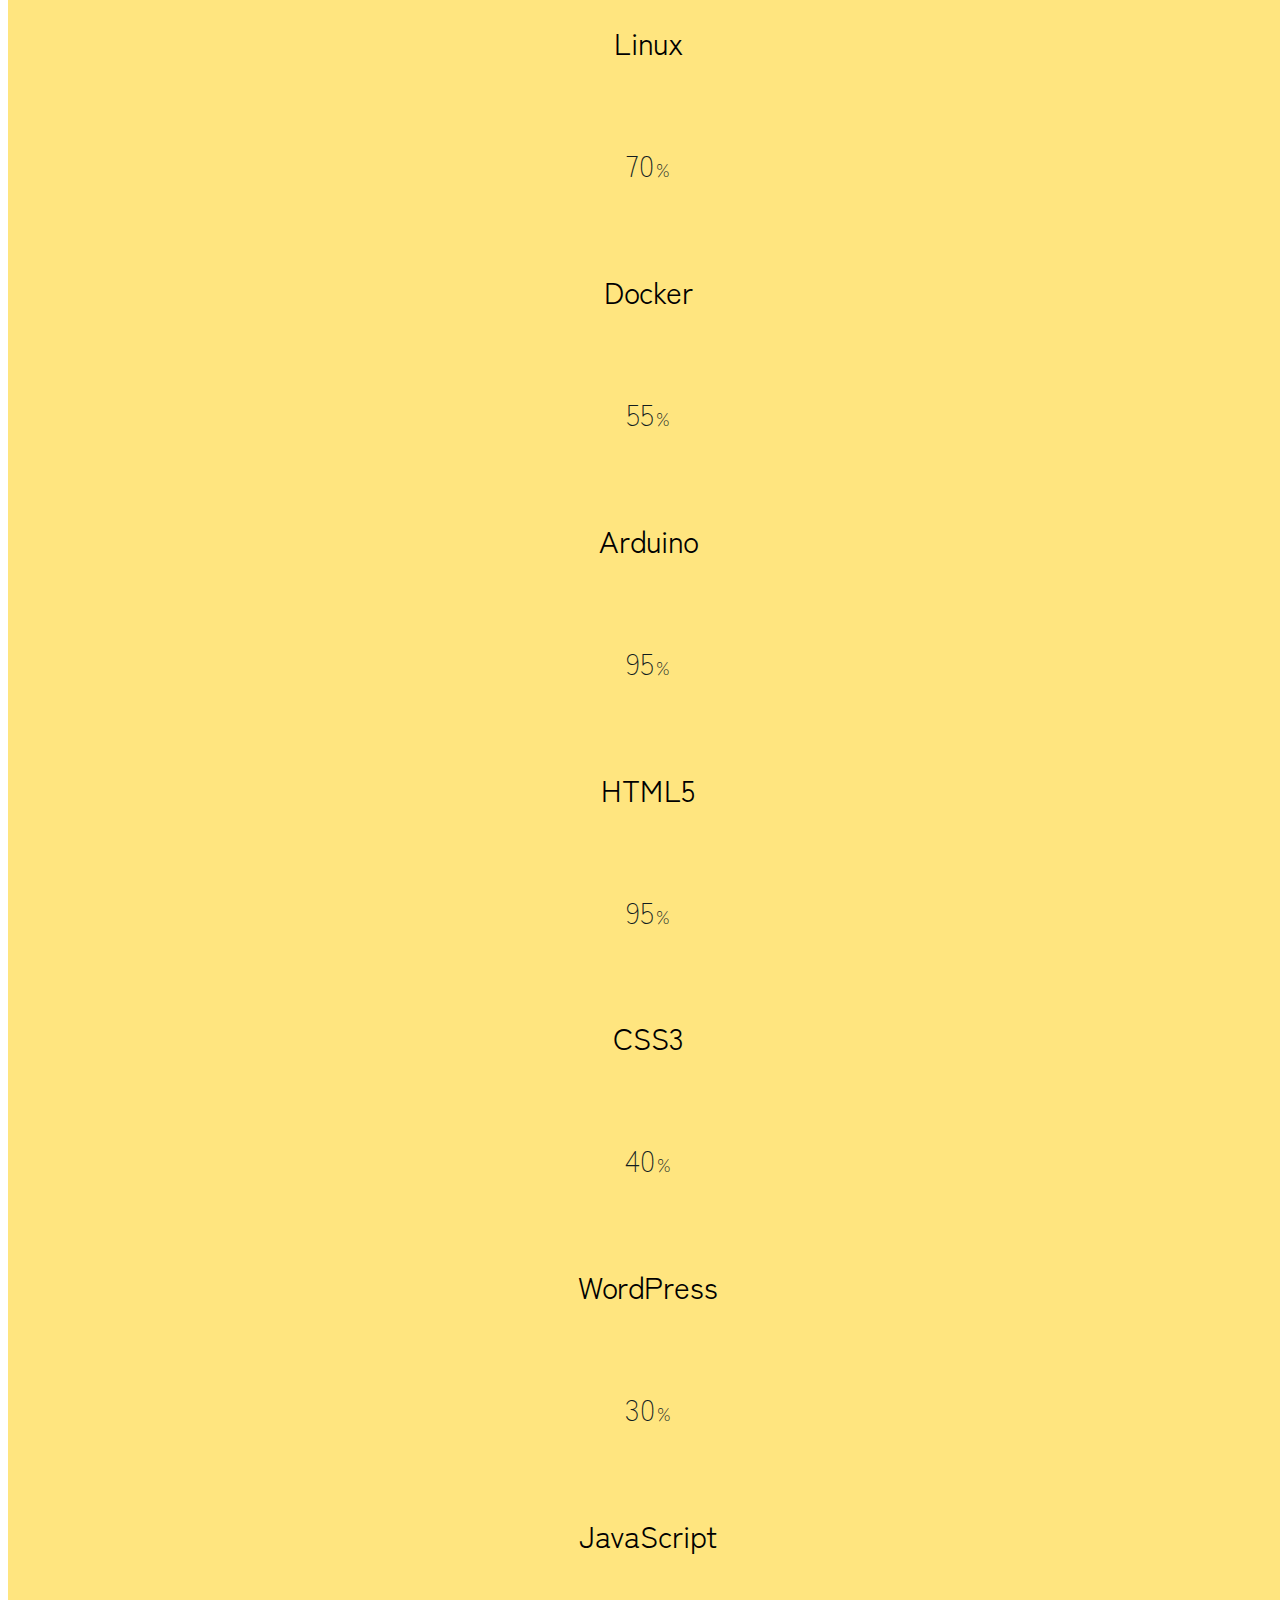
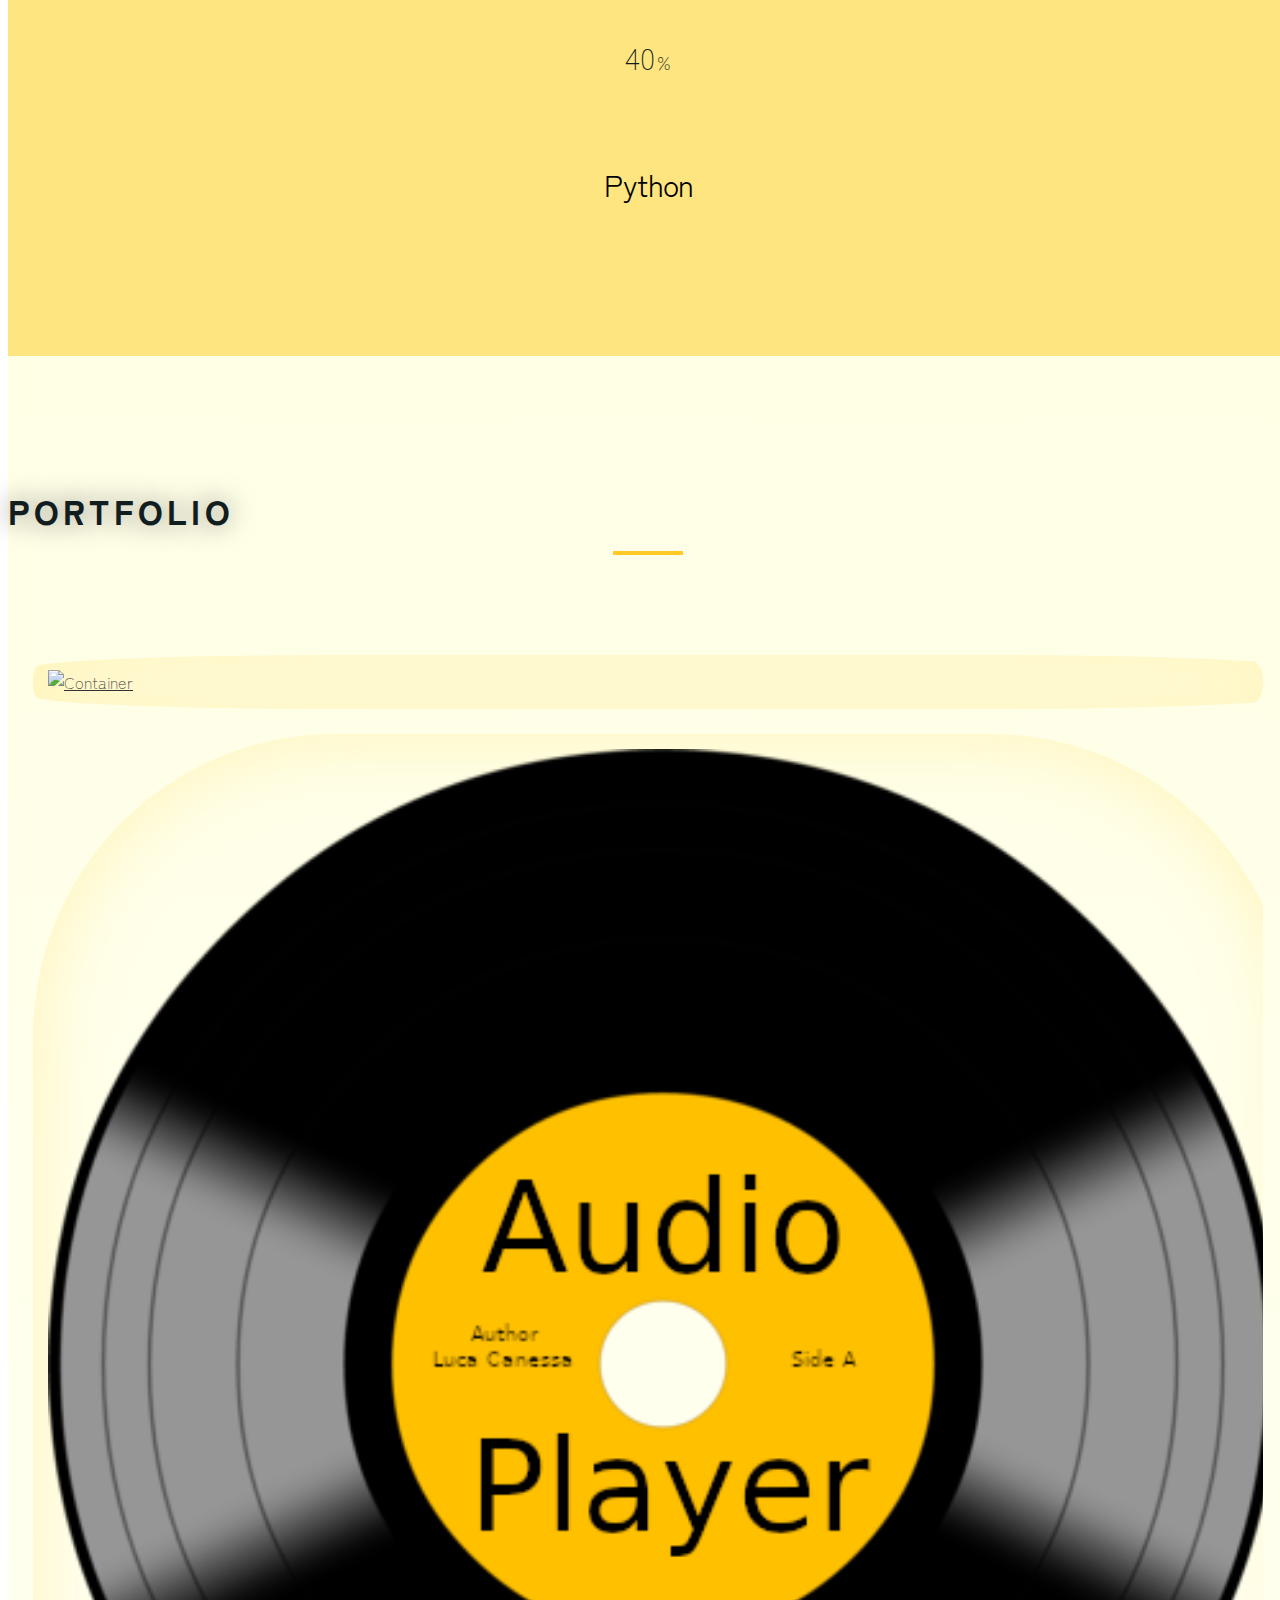
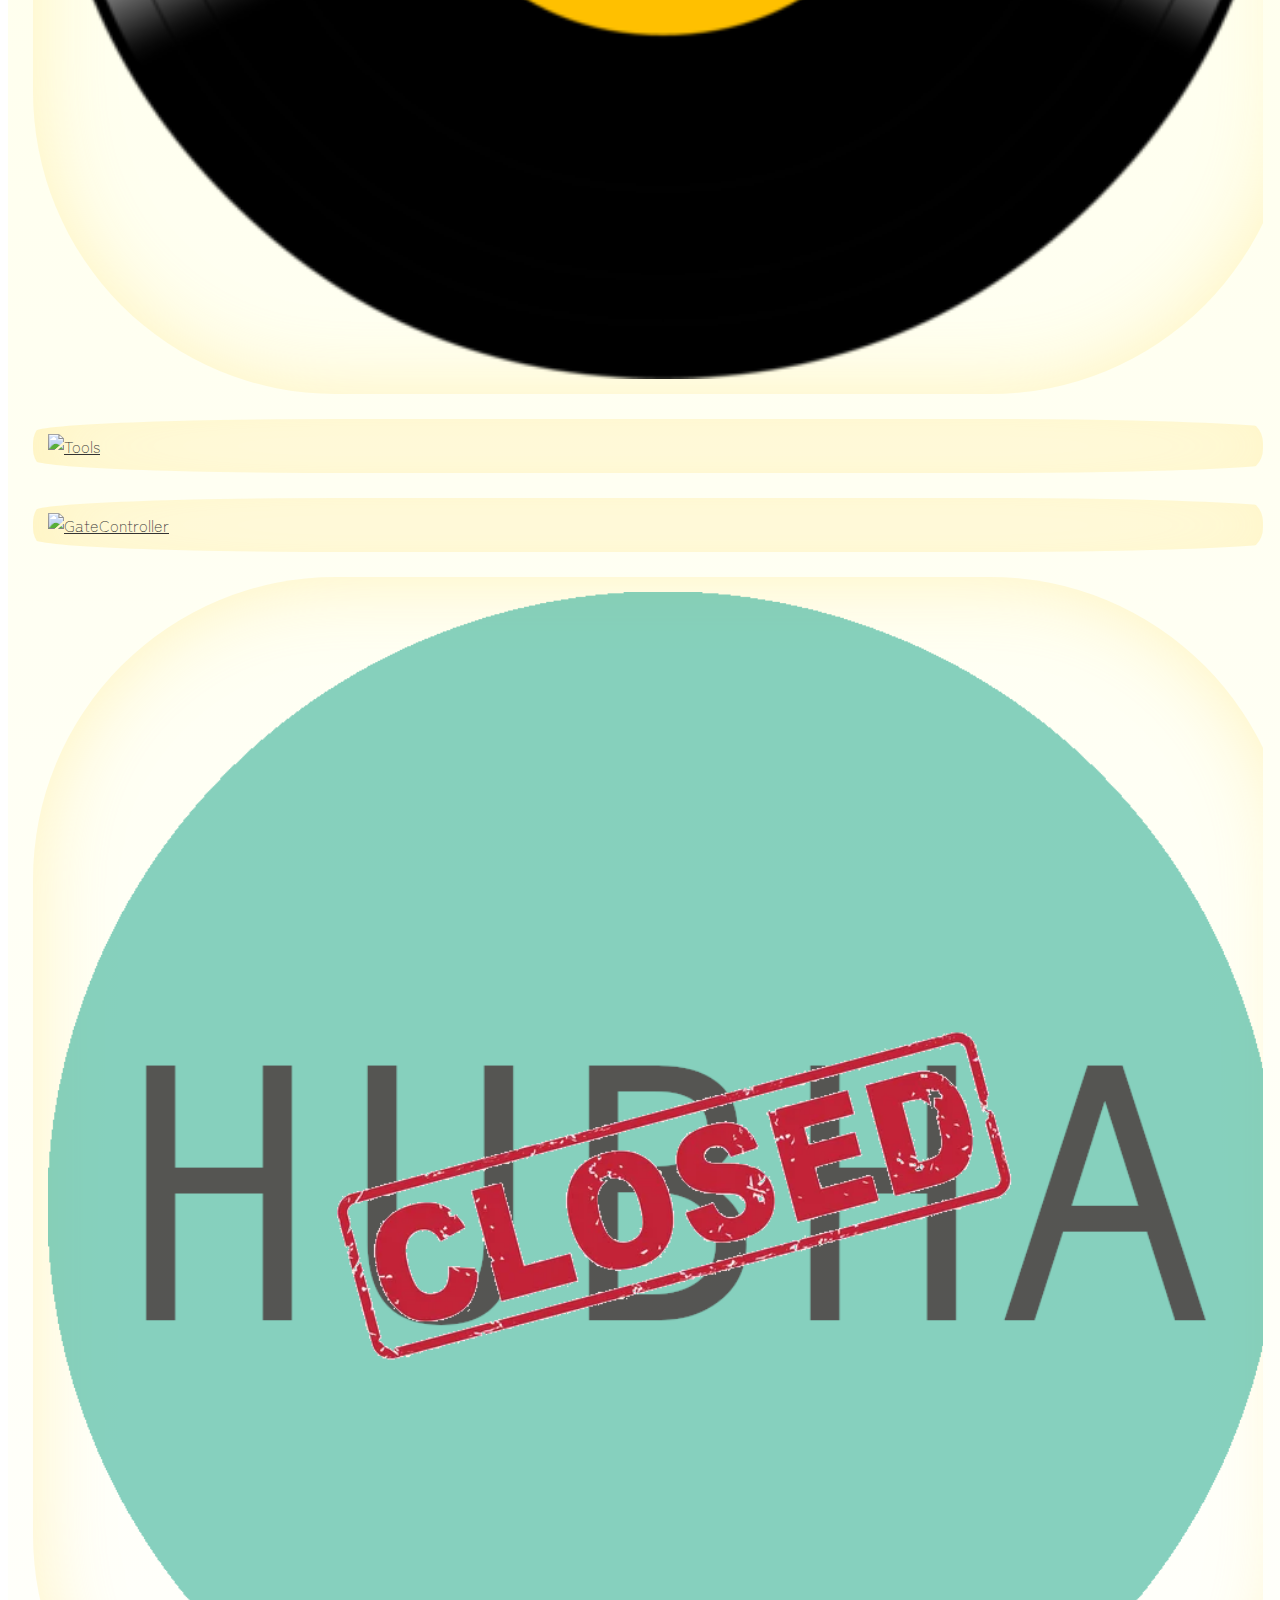
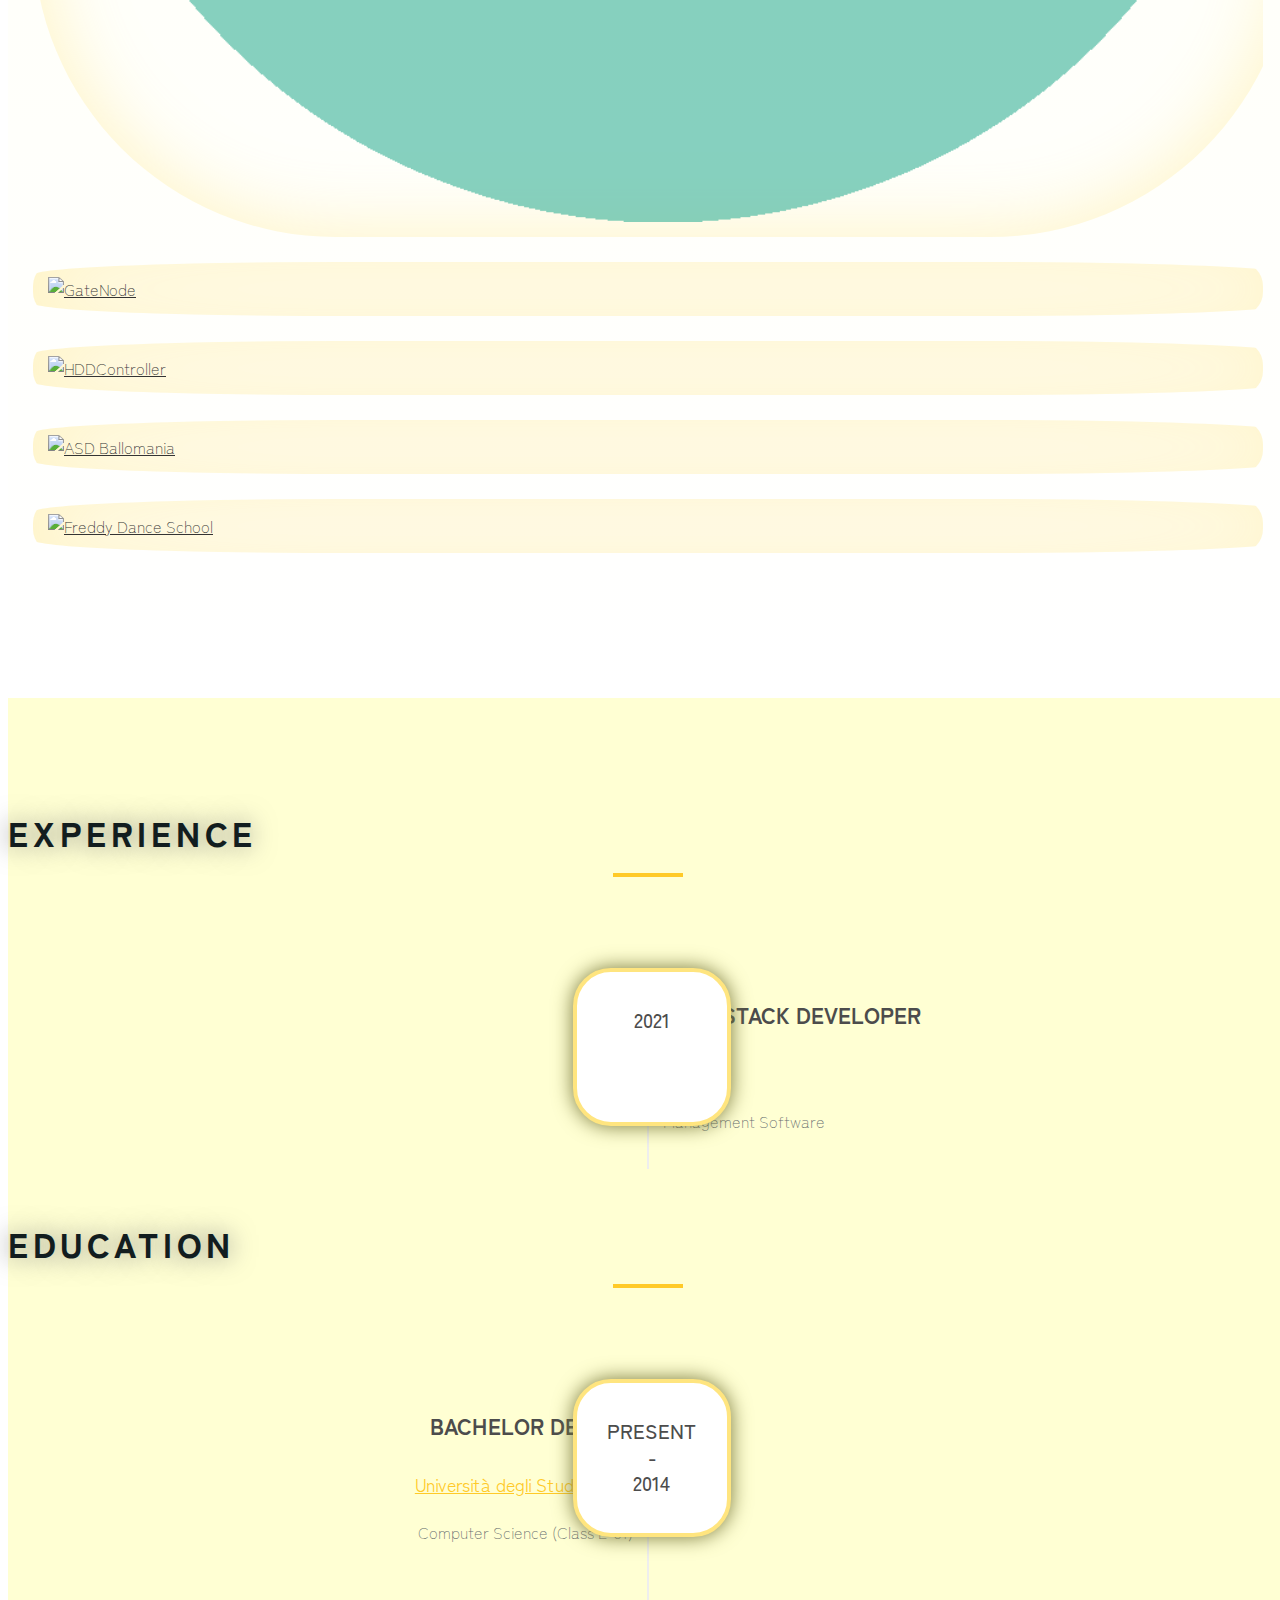
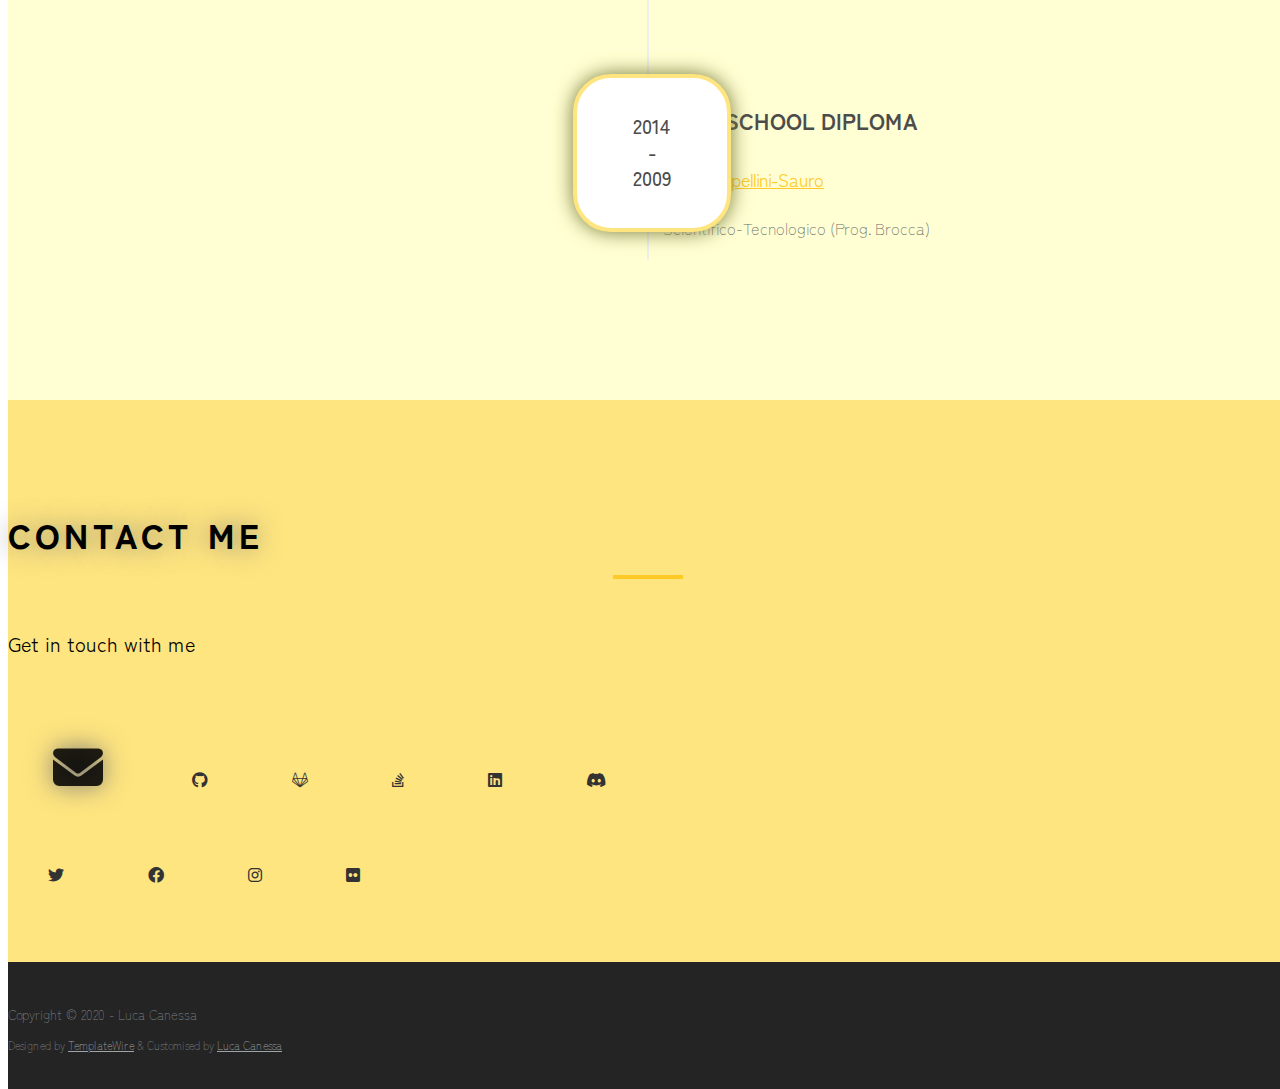
==== commit 62fc4646: "update" ====
--- a/index.org.html
+++ b/index.org.html
@@ -108,6 +108,8 @@
           </div>
           <div class="row">
             <div class="col-md-12 text-center"><img src="img/me2.jpeg" class="img-responsive">
+              <!-- <span>🇮🇹</span>
+              <span>«in Code 👨🏻‍💻 I trust»</span> -->
             </div>
             <div class="col-md-8 col-md-offset-2">
               <div class="about-text">
@@ -192,51 +194,51 @@
                   </div>
                 </div>
               </div>
-              <!-- HUBHA -->
-              <div class="col-sm-6 col-md-3 col-lg-3">
-                <div class="portfolio-item">
-                  <div class="hover-bg"> <a href="img/PortfolioImg/hubha.png" title="<a href='https://github.com/luca-lc/HUBHA' target='_blank'><h3>HUBHA</h3></a>" rel="prettyPhoto">
+              <!-- audioPlayer -->
+              <div class="col-sm-6 col-md-3 col-lg-3">
+                <div class="portfolio-item">
+                  <div class="hover-bg"> <a href="img/PortfolioImg/download.png" title="<a href='https://github.com/luca-lc/audioPlayer' target='_blank'><h3>audioPlayer</h3></a>" rel="prettyPhoto">
+                    <div class="hover-text">
+                      <h4>audioPlayer</h4>
+                      <small>Software</small> 
+                    </div>
+                    <img src="img/PortfolioImg/download.png" class="img-responsive" alt="audioPlayer"> </a> 
+                  </div>
+                </div>
+              </div>
+              <!-- linux tools -->
+              <div class="col-sm-6 col-md-3 col-lg-3">
+                <div class="portfolio-item">
+                  <div class="hover-bg"> <a href="https://repository-images.githubusercontent.com/321121315/0863f600-6b95-11eb-8744-3aa847f8a99f" title="<a href='https://github.com/luca-lc/LinuxTools' target='_blank'><h3>LinuxTools</h3></a>" rel="prettyPhoto">
+                    <div class="hover-text">
+                      <h4>LinuxTools</h4>
+                      <small>OS</small> 
+                    </div>
+                    <img src="https://repository-images.githubusercontent.com/321121315/0863f600-6b95-11eb-8744-3aa847f8a99f" class="img-responsive" alt="Tools"> </a> 
+                  </div>
+                </div>
+              </div>              
+              <!-- GATECONTROLLERAPP -->
+              <div class="col-sm-6 col-md-3 col-lg-3">
+                <div class="portfolio-item">
+                  <div class="hover-bg"> <a href="img/PortfolioImg/gatecontrollerapp.png" title="<h3>GateController</h3><p>Multi-thread app developed to communicate with a controller through the network. It can be adapted to work in LAN or WAN network</p>" rel="prettyPhoto">
+                    <div class="hover-text">
+                      <h4>GateController</h4>
+                      <small>App</small> 
+                    </div>
+                    <img src="img/PortfolioImg/gatecontrollerapp.png" class="img-responsive" alt="GateController"> </a> 
+                  </div>
+                </div>
+              </div>
+               <!-- HUBHA -->
+               <div class="col-sm-6 col-md-3 col-lg-3">
+                <div class="portfolio-item">
+                  <div class="hover-bg"> <a href="img/PortfolioImg/hubha.png" title="<h3>HUBHA</h3>" rel="prettyPhoto">
                     <div class="hover-text">
                       <h4>HUBHA</h4>
                       <small>IoT</small> 
                     </div>
                     <img src="img/PortfolioImg/hubha.png" class="img-responsive" alt="HubHA"> </a> 
-                  </div>
-                </div>
-              </div>
-              <!-- audioPlayer -->
-              <div class="col-sm-6 col-md-3 col-lg-3">
-                <div class="portfolio-item">
-                  <div class="hover-bg"> <a href="img/PortfolioImg/download.png" title="<a href='https://github.com/luca-lc/audioPlayer' target='_blank'><h3>audioPlayer</h3></a>" rel="prettyPhoto">
-                    <div class="hover-text">
-                      <h4>audioPlayer</h4>
-                      <small>Software</small> 
-                    </div>
-                    <img src="img/PortfolioImg/download.png" class="img-responsive" alt="audioPlayer"> </a> 
-                  </div>
-                </div>
-              </div>
-              <!-- linux tools -->
-              <div class="col-sm-6 col-md-3 col-lg-3">
-                <div class="portfolio-item">
-                  <div class="hover-bg"> <a href="https://repository-images.githubusercontent.com/321121315/0863f600-6b95-11eb-8744-3aa847f8a99f" title="<a href='https://github.com/luca-lc/LinuxTools' target='_blank'><h3>LinuxTools</h3></a>" rel="prettyPhoto">
-                    <div class="hover-text">
-                      <h4>LinuxTools</h4>
-                      <small>OS</small> 
-                    </div>
-                    <img src="https://repository-images.githubusercontent.com/321121315/0863f600-6b95-11eb-8744-3aa847f8a99f" class="img-responsive" alt="Tools"> </a> 
-                  </div>
-                </div>
-              </div>              
-              <!-- GATECONTROLLERAPP -->
-              <div class="col-sm-6 col-md-3 col-lg-3">
-                <div class="portfolio-item">
-                  <div class="hover-bg"> <a href="img/PortfolioImg/gatecontrollerapp.png" title="<h3>GateController</h3><p>Multi-thread app developed to communicate with a controller through the network. It can be adapted to work in LAN or WAN network</p>" rel="prettyPhoto">
-                    <div class="hover-text">
-                      <h4>GateController</h4>
-                      <small>App</small> 
-                    </div>
-                    <img src="img/PortfolioImg/gatecontrollerapp.png" class="img-responsive" alt="GateController"> </a> 
                   </div>
                 </div>
               </div>
@@ -379,18 +381,19 @@
             <h3>Get in touch with me</h3>
             <div class="social">
               <ul>
-                <li><a href="mailto:lccanessa@gmail.com" target="_blank"><i class="fa fa-envelope"></i></a></li>
-                <li><a href="https://github.com/luca-lc/" target="_blank"><i class="fa-brands fa-github"></i></a></li>
-                <li><a href="https://gitlab.com/luca-lc/" target="_blank"><i class="fa-brands fa-gitlab"></i></a></li>
-                <li><a href="https://stackoverflow.com/users/12148732/luca-lc" target="_blank"><i class="fa-brands fa-stack-overflow"></i></a></li>
-                <li><a href="https://www.linkedin.com/in/luca-lc/"target="_blank"><i class="fa-brands fa-linkedin"></i></a></li>
-                <li><a href="skype://live:.cid.f2117098db770ec3"target="_blank"><i class="fa-brands fa-skype"></i></a></li>
+                <li><a href=mailto:lccanessa@gmail.com target=_blank><i class="fa fa-envelope"></i></a></li>
+                <li><a href=https://github.com/luca-c-xcv target=_blank><i class="fa-brands fa-github"></i></a></li>
+                <li><a href=https://gitlab.com/luca-c-xcv target=_blank><i class="fa-brands fa-gitlab"></i></a></li>
+                <li><a href=https://stackoverflow.com/users/12148732/luca-lc target=_blank><i class="fa-brands fa-stack-overflow"></i></a></li>
+                <li><a href=www.linkedin.com/in/luca-c-xcv target=_blank><i class="fa-brands fa-linkedin"></i></a></li>
+                <li><a href=https://discordapp.com/users/luca.c_xcv#0203 target=_blank><i class="fa-brands fa-discord"></i></a></li>
+                <!-- <li><a href=skype://live:.cid.f2117098db770ec3 target=_blank><i class="fa-brands fa-skype"></i></a></li> -->
               </ul>
               <ul>
-                <li><a href="https://twitter.com/lucalc_xcv/"target="_blank"><i class="fa-brands fa-twitter"></i></a></li>
-                <li><a href="https://www.facebook.com/iamluca21/"target="_blank"><i class="fa-brands fa-facebook"></i></a></li>
-                <li><a href="https://www.instagram.com/lucalc_xcv/"target="_blank"><i class="fa-brands fa-instagram"></i></a></li>
-                <li><a href="https://www.flickr.com/photos/photo-lc" target="_blank"><i class="fa-brands fa-flickr"></i></a></li>
+                <li><a href=https://www.twitter.com/luca_c_xcv target=_blank><i class="fa-brands fa-twitter"></i></a></li>
+                <li><a href=https://www.facebook.com/luca.c.xcv/ target=_blank><i class="fa-brands fa-facebook"></i></a></li>
+                <li><a href=https://www.instagram.com/luca.c_xcv/ target=_blank><i class="fa-brands fa-instagram"></i></a></li>
+                <li><a href=https://www.flickr.com/photos/photo-lc target=_blank><i class="fa-brands fa-flickr"></i></a></li>
               </ul>
             </div>
           </div>
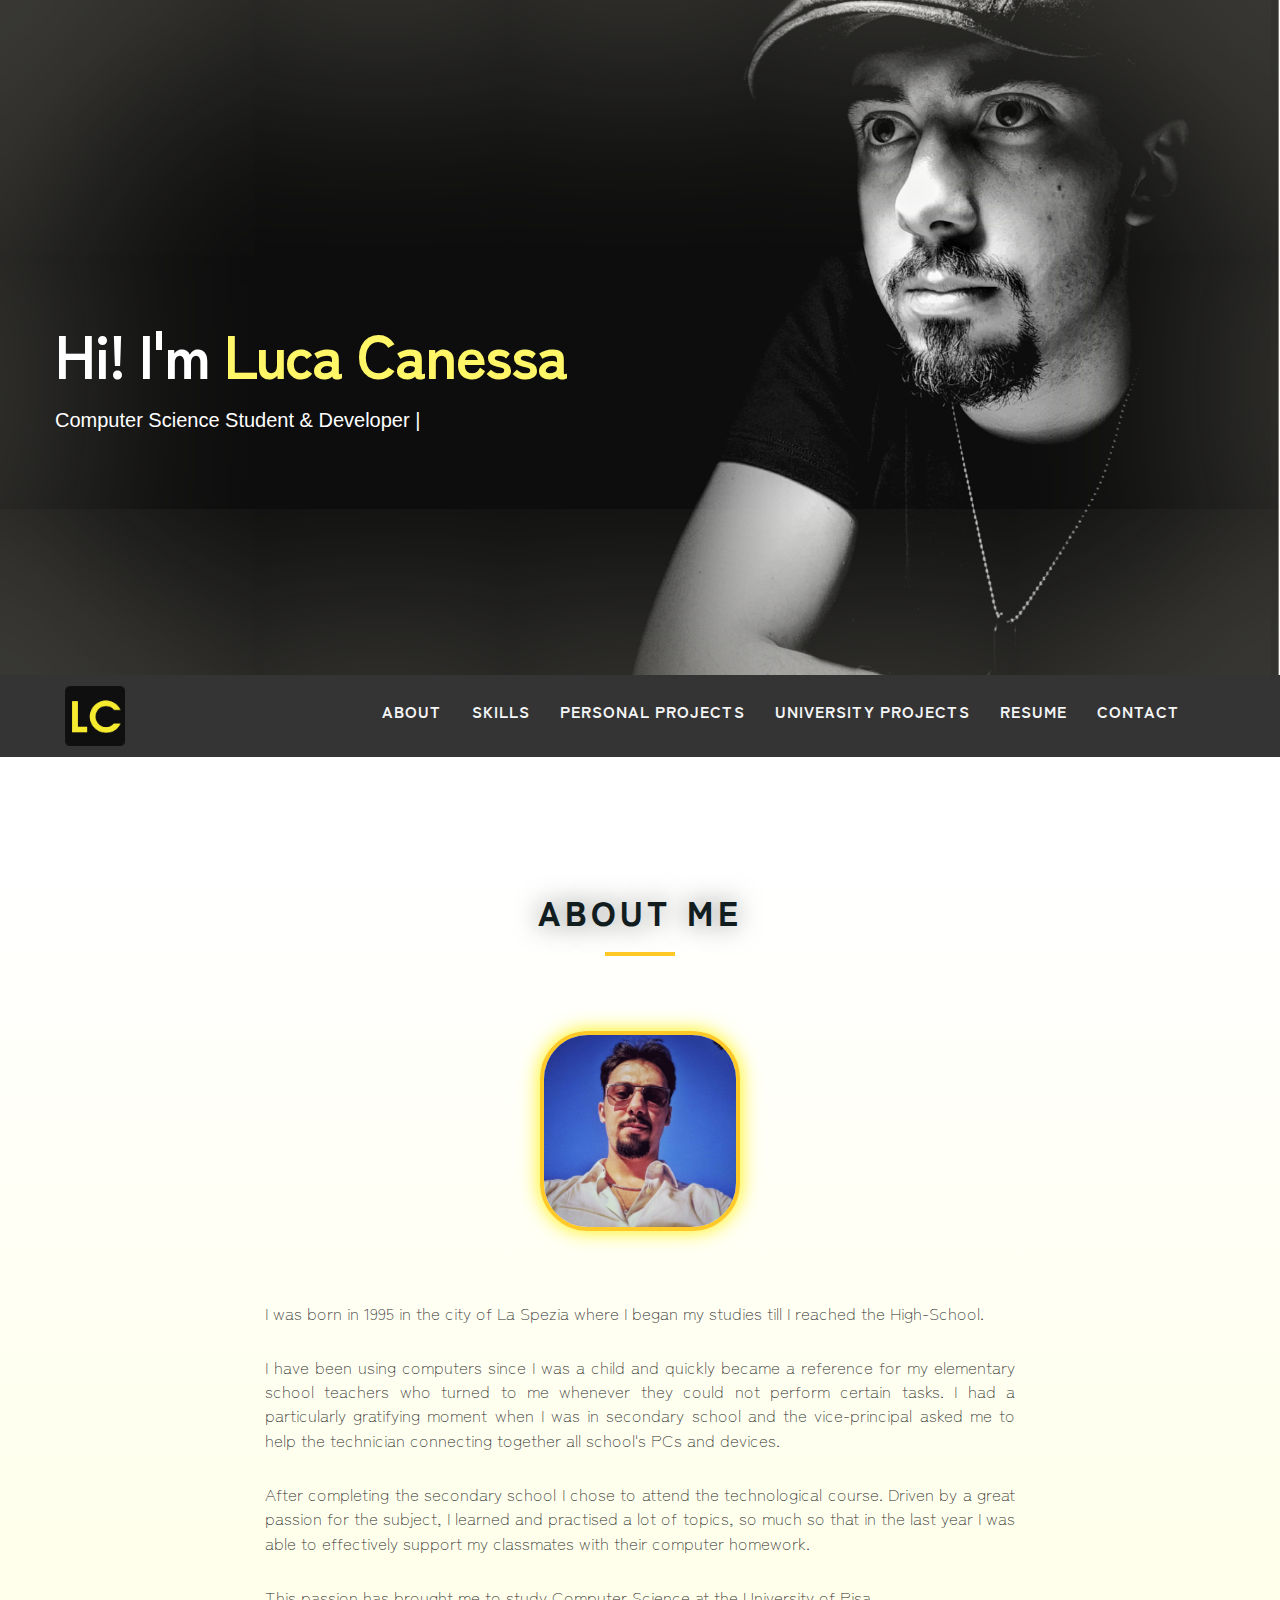
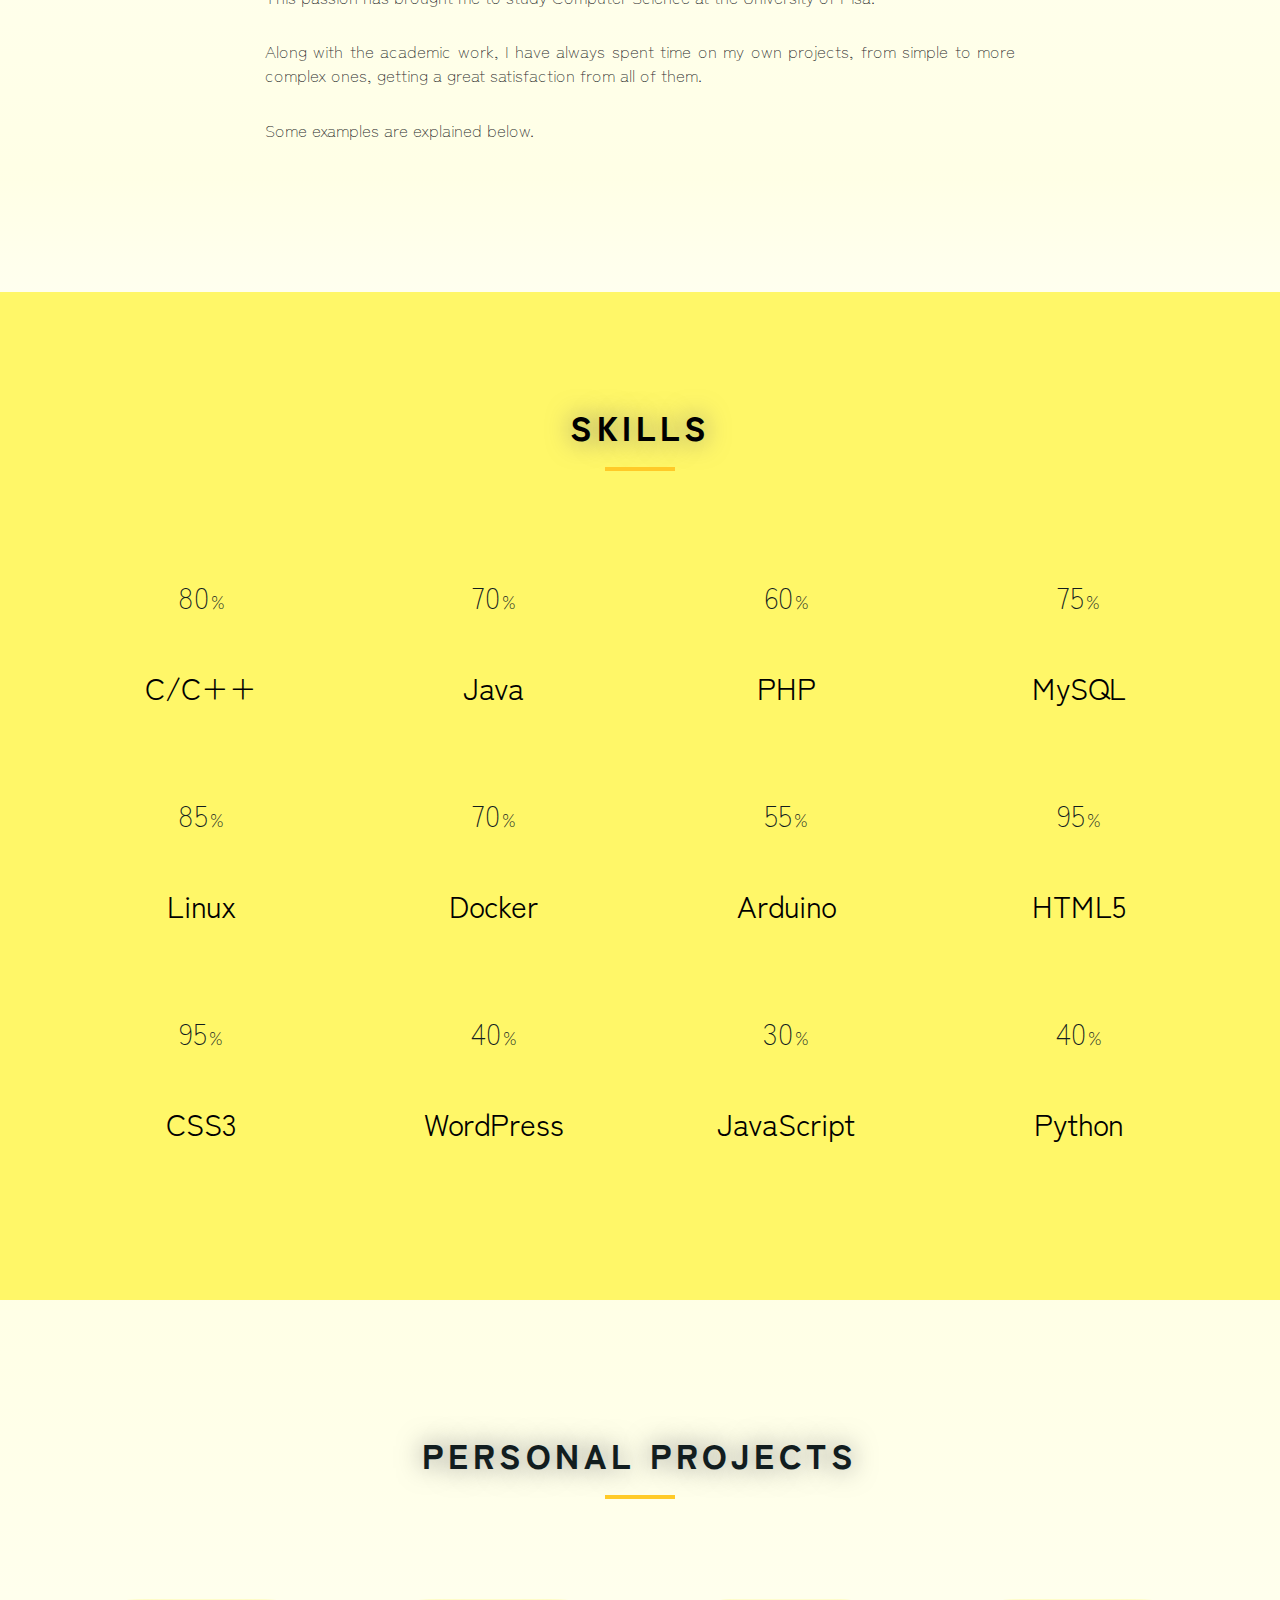
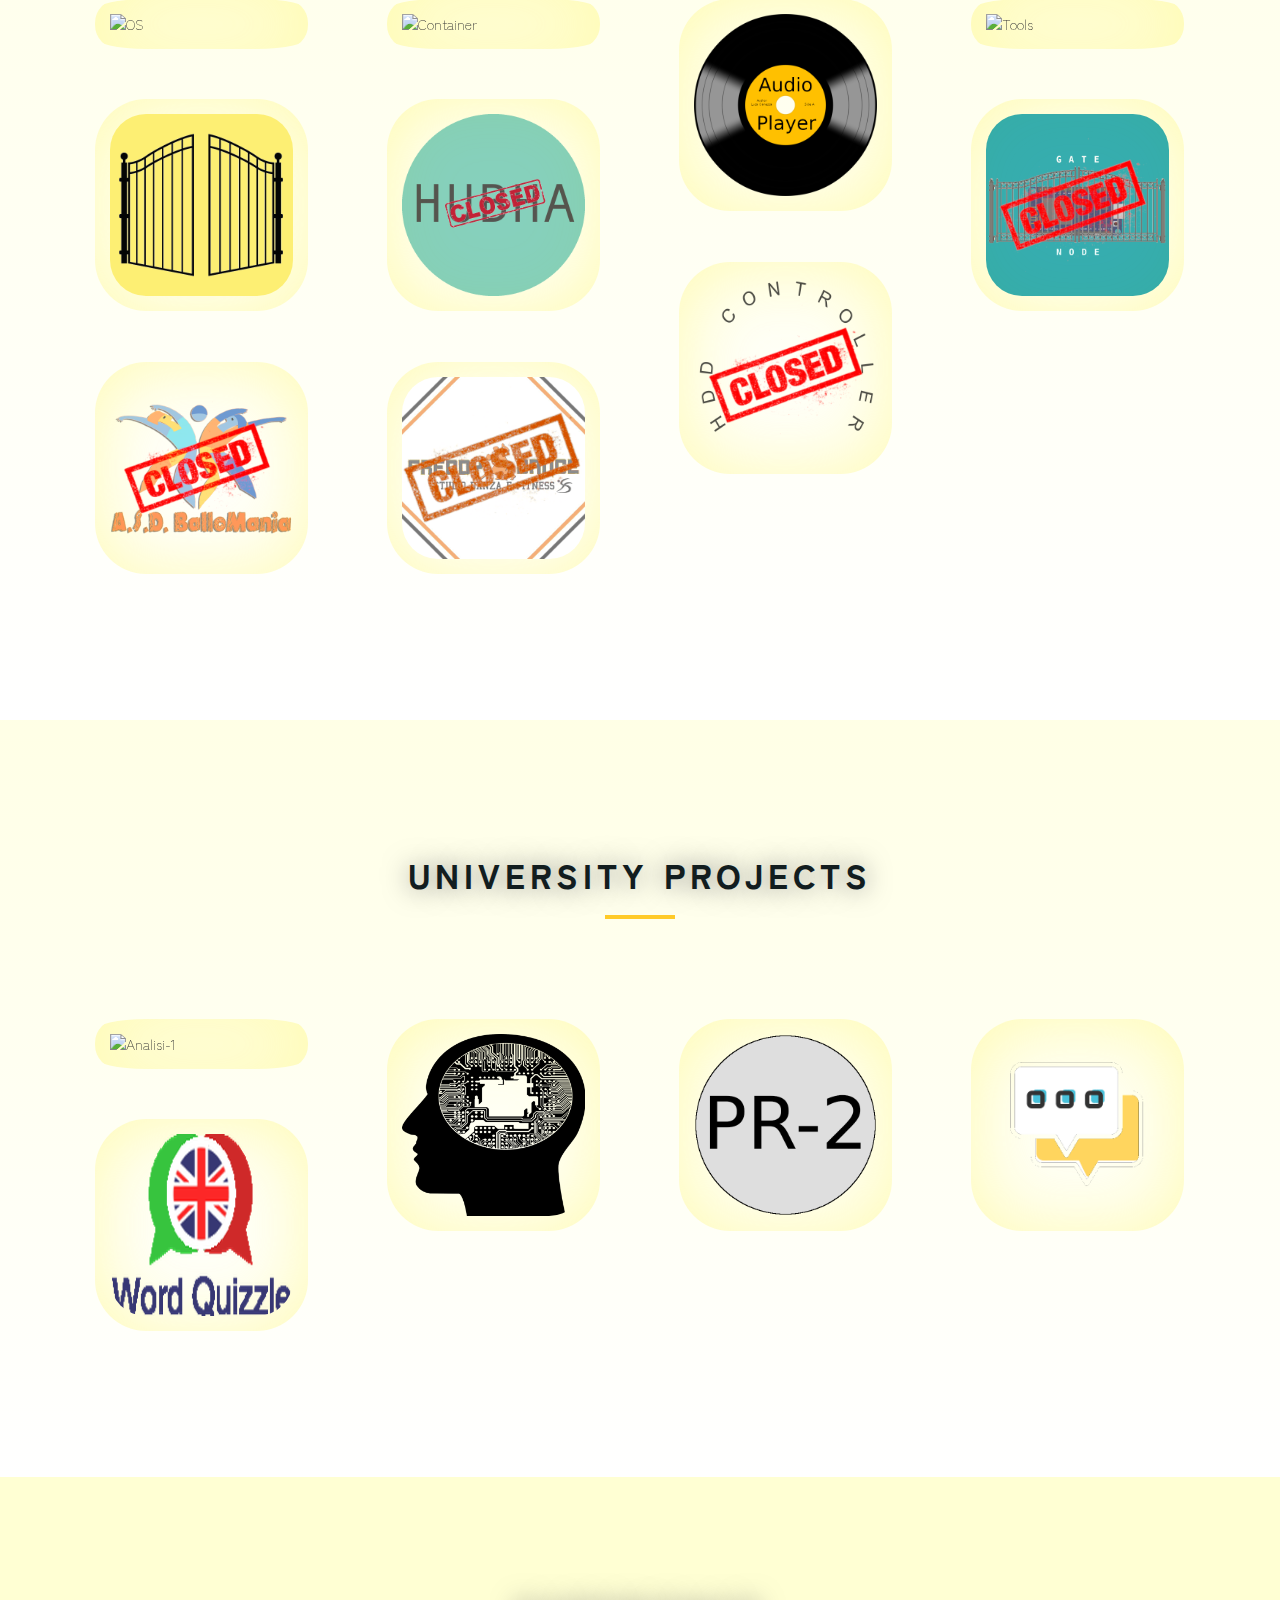
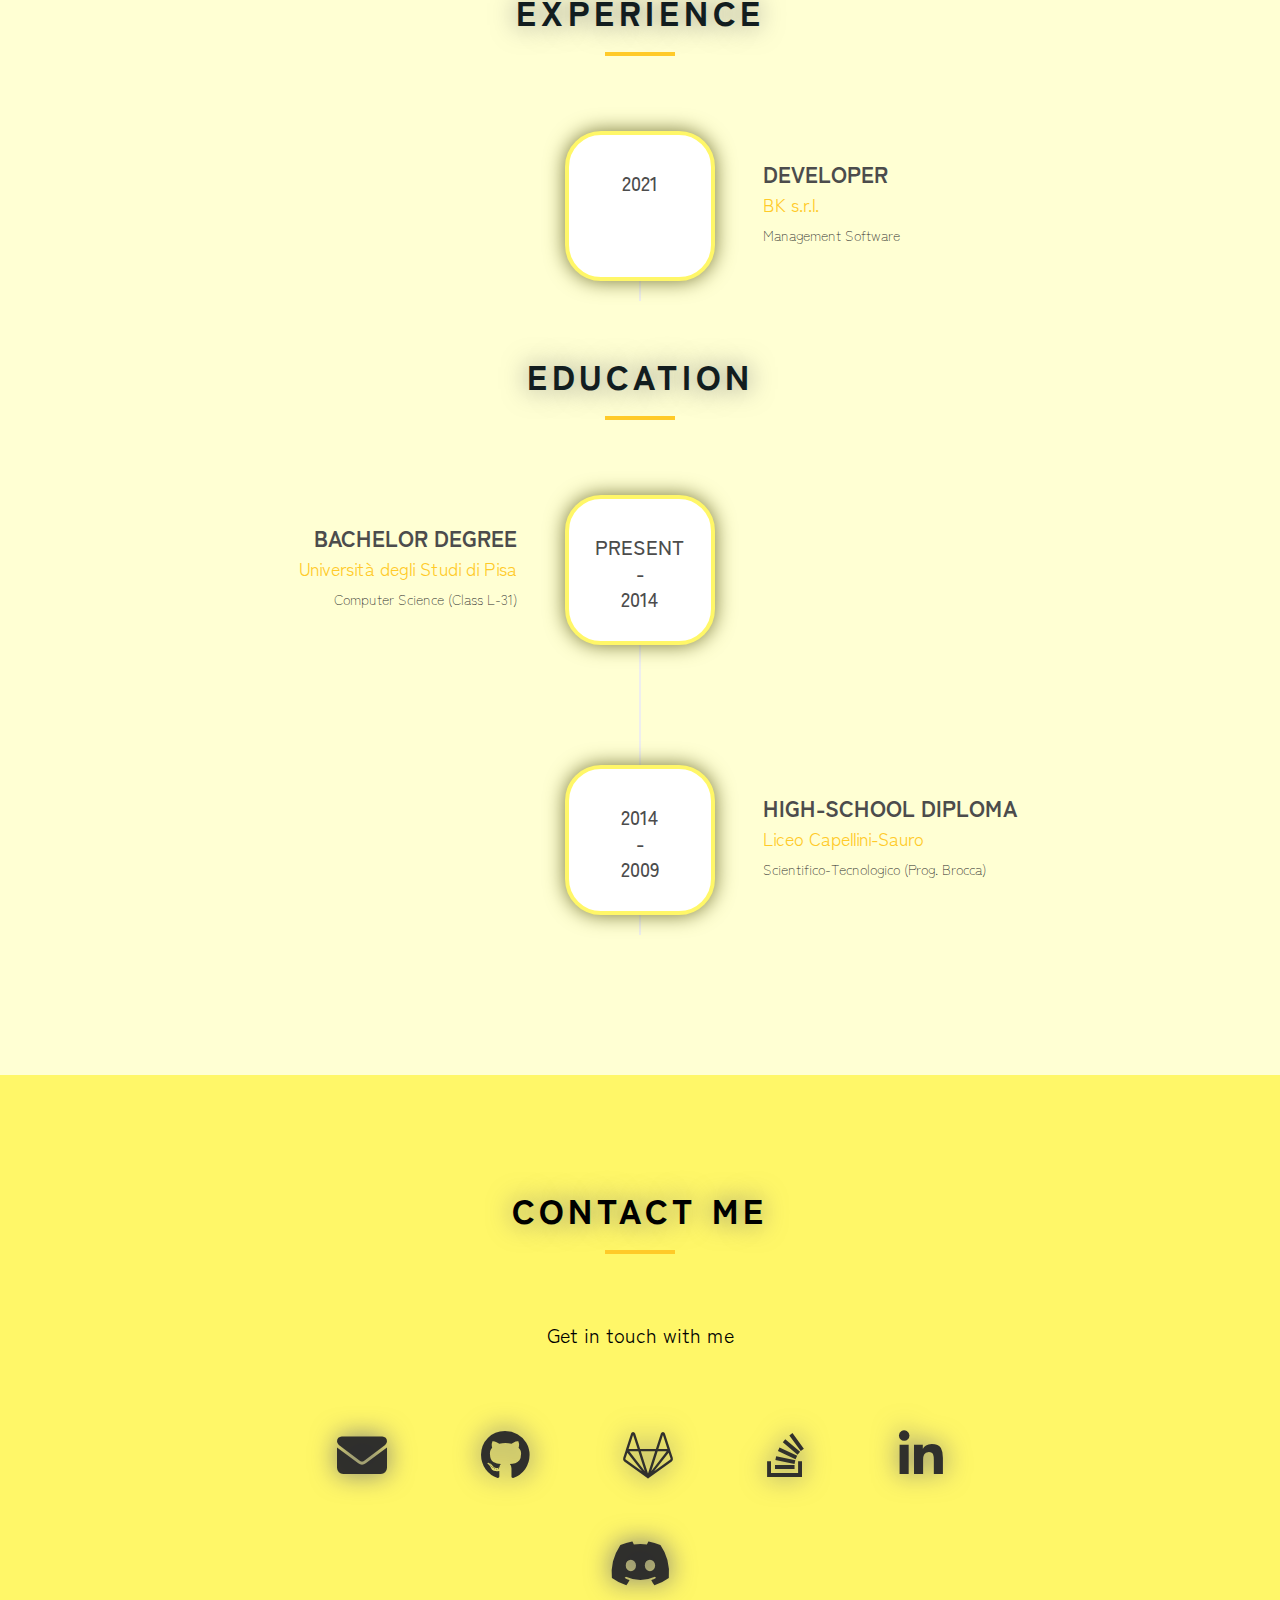
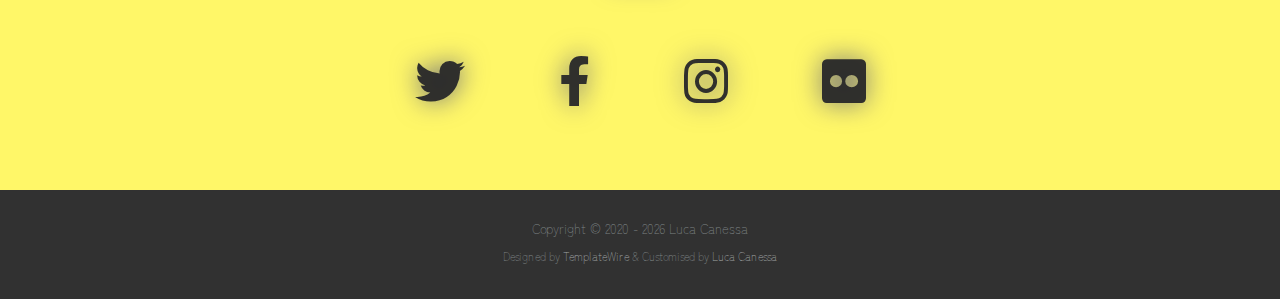
==== commit d6d24f5b: "update site" ====
--- a/index.org.html
+++ b/index.org.html
@@ -88,7 +88,8 @@
                 <li class="hidden"> <a href="#page-top"></a> </li>
                 <li> <a class="page-scroll" href="#about">About</a> </li>
                 <li> <a class="page-scroll" href="#skills">Skills</a> </li>
-                <li> <a class="page-scroll" href="#portfolio">Portfolio</a> </li>
+                <li> <a class="page-scroll" href="#my-projects">Personal Projects</a> </li>
+                <li> <a class="page-scroll" href="#uni-projects">University Projects</a> </li>
                 <li> <a class="page-scroll" href="#resume">Resume</a> </li>
                 <li> <a class="page-scroll" href="#contact">Contact</a> </li>
               </ul>
@@ -113,14 +114,12 @@
             </div>
             <div class="col-md-8 col-md-offset-2">
               <div class="about-text">
-                <!-- <p>I was born in 1995 in the city of La Spezia where I began my studies till I reached the High-School. <br/>Already as a child I was using the computer and I was able to help the elementary school teachers who called me when they did not know how to proceed with particular tasks.
-                A gratifying moment for me was when in secondary school the vice-principal called me to help the network technician to connect together the various PCs and devices of the school.</p>
-                <p>At the end of secondary school I chose the technological course at 14, with a great passion for the subject so much so that in the last year I helped my classmates with their computer homework.</p>
-                <p>This passion has brought me to continue the studies at the Computer Science department in the University of Pisa.</p>
-                <p>While growing up I would do a few projects of my own. From simple things to more complex ones, giving me great satisfaction. <br/>Some examples are explained below.</p> -->
                 <p>I was born in 1995 in the city of La Spezia where I began my studies till I reached the High-School.</p>
-                <p>At that point I chose the technolocical course at 14, with a great passion for the subject.</p>
-                <p>This passion has brought me to continue the studies at the Computer Science department in the University of Pisa.</p>
+                <p>I have been using computers since I was a child and quickly became a reference for my elementary school teachers who turned to me whenever they could not perform certain tasks. I had a particularly gratifying moment when I was in secondary school and the vice-principal asked me to help the technician connecting together all school's PCs and devices.</p>
+                <p>After completing the secondary school I chose to attend the technological course. Driven by a great passion for the subject, I learned and practised a lot of topics, so much so that in the last year I was able to effectively support my classmates with their computer homework.</p>
+                <p>This passion has brought me to study Computer Science at the University of Pisa.</p>
+                <p>Along with the academic work, I have always spent time on my own projects, from simple to more complex ones, getting a great satisfaction from all of them.</p>
+                <p>Some examples are explained below.</p>
               </div>
             </div>
           </div>
@@ -174,30 +173,42 @@
         </div>
       </div>
       <!-- Portfolio Section -->
-      <div id="portfolio">
+      <div id="my-projects">
         <div class="container">
           <div class="section-title text-center center">
-            <h2>Portfolio</h2>
+            <h2>Personal Projects</h2>
             <hr>
           </div>
           <div class="row">
             <div class="portfolio-items">
+               <!-- i3u -->
+               <div class="col-sm-6 col-md-3 col-lg-3">
+                <div class="portfolio-item">
+                  <div class="hover-bg"> <a href="https://repository-images.githubusercontent.com/535047580/55463da6-c872-40f1-9b25-4ae6ced6a95e" title="<a href='https://github.com/luca-c-xcv/i3u' target='_blank'><h3>i3u</h3></a>" rel="prettyPhoto">
+                    <div class="hover-text">
+                      <h4>i3u</h4>
+                      <small>OS</small> 
+                    </div>
+                    <img src="https://repository-images.githubusercontent.com/535047580/55463da6-c872-40f1-9b25-4ae6ced6a95e" class="img-responsive" alt="OS"> </a> 
+                  </div>
+                </div>
+              </div>
               <!-- HOMEHUB -->
               <div class="col-sm-6 col-md-3 col-lg-3">
                 <div class="portfolio-item">
-                  <div class="hover-bg"> <a href="https://raw.githubusercontent.com/luca-lc/HomeHub/master/assets/img/HomeHub.png" title="<a href='https://github.com/luca-lc/HomeHub' target='_blank'><h3>HomeHub</h3></a>" rel="prettyPhoto">
+                  <div class="hover-bg"> <a href="https://raw.githubusercontent.com/luca-c-xcv/HomeHub/master/assets/img/HomeHub.png" title="<a href='https://github.com/luca-c-xcv/HomeHub' target='_blank'><h3>HomeHub</h3></a>" rel="prettyPhoto">
                     <div class="hover-text">
                       <h4>HomeHub</h4>
                       <small>OS</small> 
                     </div>
-                    <img src="https://raw.githubusercontent.com/luca-lc/HomeHub/master/assets/img/HomeHub.png" class="img-responsive" alt="Container"> </a> 
+                    <img src="https://raw.githubusercontent.com/luca-c-xcv/HomeHub/master/assets/img/HomeHub.png" class="img-responsive" alt="Container"> </a> 
                   </div>
                 </div>
               </div>
               <!-- audioPlayer -->
               <div class="col-sm-6 col-md-3 col-lg-3">
                 <div class="portfolio-item">
-                  <div class="hover-bg"> <a href="img/PortfolioImg/download.png" title="<a href='https://github.com/luca-lc/audioPlayer' target='_blank'><h3>audioPlayer</h3></a>" rel="prettyPhoto">
+                  <div class="hover-bg"> <a href="img/PortfolioImg/download.png" title="<a href='https://github.com/luca-c-xcv/audioPlayer' target='_blank'><h3>audioPlayer</h3></a>" rel="prettyPhoto">
                     <div class="hover-text">
                       <h4>audioPlayer</h4>
                       <small>Software</small> 
@@ -209,7 +220,7 @@
               <!-- linux tools -->
               <div class="col-sm-6 col-md-3 col-lg-3">
                 <div class="portfolio-item">
-                  <div class="hover-bg"> <a href="https://repository-images.githubusercontent.com/321121315/0863f600-6b95-11eb-8744-3aa847f8a99f" title="<a href='https://github.com/luca-lc/LinuxTools' target='_blank'><h3>LinuxTools</h3></a>" rel="prettyPhoto">
+                  <div class="hover-bg"> <a href="https://repository-images.githubusercontent.com/321121315/0863f600-6b95-11eb-8744-3aa847f8a99f" title="<a href='https://github.com/luca-c-xcv/LinuxTools' target='_blank'><h3>LinuxTools</h3></a>" rel="prettyPhoto">
                     <div class="hover-text">
                       <h4>LinuxTools</h4>
                       <small>OS</small> 
@@ -287,6 +298,79 @@
                       <small>WEB</small> 
                     </div>
                     <img src="img/PortfolioImg/fdlogo.png" class="img-responsive" alt="Freddy Dance School"> </a> 
+                  </div>
+                </div>
+              </div>
+            </div>
+          </div>
+        </div>
+      </div>
+      <!-- Portfolio Section -->
+      <div id="uni-projects">
+        <div class="container">
+          <div class="section-title text-center center">
+            <h2>University Projects</h2>
+            <hr>
+          </div>
+          <div class="row">
+            <div class="portfolio-items">
+              <!-- Dispensa Analisi 1 -->
+              <div class="col-sm-6 col-md-3 col-lg-3">
+                <div class="portfolio-item">
+                  <div class="hover-bg"> <a href="https://raw.githubusercontent.com/luca-c-xcv/Dispensa-di-Analisi-Matematica-1/master/src/Images/intro2.png" title="<a href='https://github.com/luca-c-xcv/Dispensa-di-Analisi-Matematica-1' target='_blank'><h3>Dispensa di Analisi Matematica 1</h3></a>" rel="prettyPhoto">
+                    <div class="hover-text">
+                      <h4>Dispensa di Analisi Matematica 1</h4>
+                      <small>Booklet</small> 
+                    </div>
+                    <img src="https://raw.githubusercontent.com/luca-c-xcv/Dispensa-di-Analisi-Matematica-1/master/src/Images/intro.png" class="img-responsive" alt="Analisi-1"> </a> 
+                  </div>
+                </div>
+              </div>
+              <!-- Manabile IIA -->
+              <div class="col-sm-6 col-md-3 col-lg-3">
+                <div class="portfolio-item">
+                  <div class="hover-bg"> <a href="img/PortfolioImg/iia.png" title="<a href='https://github.com/luca-c-xcv/Introduzione-Intelligenza-Artificiale' target='_blank'><h3>Introduzione all'Intelligenza Artificiale</h3></a>" rel="prettyPhoto">
+                    <div class="hover-text">
+                      <h4>Manabile Introduzione all'Intelligenza Artificiale</h4>
+                      <small>Booklet</small> 
+                    </div>
+                    <img src="img/PortfolioImg/iia.png" class="img-responsive" alt="IIA"> </a> 
+                  </div>
+                </div>
+              </div>
+              <!-- PR-2 -->
+              <div class="col-sm-6 col-md-3 col-lg-3">
+                <div class="portfolio-item">
+                  <div class="hover-bg"> <a href="img/PortfolioImg/PR2.png" title="<a href='https://github.com/luca-c-xcv/Programmazione2' target='_blank'><h3>Programmazione 2 Projects</h3></a>" rel="prettyPhoto">
+                    <div class="hover-text">
+                      <h4>Programmazione 2 Projects</h4>
+                      <small>Software</small> 
+                    </div>
+                    <img src="img/PortfolioImg/PR2.png" class="img-responsive" alt="PR-2"> </a> 
+                  </div>
+                </div>
+              </div>              
+              <!-- ChatterBox -->
+              <div class="col-sm-6 col-md-3 col-lg-3">
+                <div class="portfolio-item">
+                  <div class="hover-bg"> <a href="img/PortfolioImg/chat.png" title="<a href='https://github.com/luca-c-xcv/ChatterBox' target='_blank'><h3>ChatterBox</h3></a>" rel="prettyPhoto">
+                    <div class="hover-text">
+                      <h4>ChatterBox</h4>
+                      <small>Software</small> 
+                    </div>
+                    <img src="img/PortfolioImg/chat.png" class="img-responsive" alt="ChatterBox"> </a> 
+                  </div>
+                </div>
+              </div>
+              <!-- WQGame -->
+              <div class="col-sm-6 col-md-3 col-lg-3">
+                <div class="portfolio-item">
+                  <div class="hover-bg"> <a href="img/PortfolioImg/wq.png" title="<a href='https://github.com/luca-c-xcv/WQGame' target='_blank'><h3>WQGame</h3></a>" rel="prettyPhoto">
+                    <div class="hover-text">
+                      <h4>WQGame</h4>
+                      <small>Software</small> 
+                    </div>
+                    <img src="img/PortfolioImg/wq.png" class="img-responsive" alt="WQGame"> </a> 
                   </div>
                 </div>
               </div>
@@ -311,7 +395,7 @@
                   </div>
                   <div class="timeline-panel">
                     <div class="timeline-heading">
-                      <h4>Full Stack Developer</a></h4>
+                      <h4>Developer</a></h4>
                       <h4 class="subheading"><a href="http://b-k.it/sito/index.php" target="_blank">BK s.r.l.</a></h4>
                       <p>Management Software</p>
                     </div>
@@ -385,13 +469,13 @@
                 <li><a href=https://github.com/luca-c-xcv target=_blank><i class="fa-brands fa-github"></i></a></li>
                 <li><a href=https://gitlab.com/luca-c-xcv target=_blank><i class="fa-brands fa-gitlab"></i></a></li>
                 <li><a href=https://stackoverflow.com/users/12148732/luca-lc target=_blank><i class="fa-brands fa-stack-overflow"></i></a></li>
-                <li><a href=www.linkedin.com/in/luca-c-xcv target=_blank><i class="fa-brands fa-linkedin"></i></a></li>
+                <li><a href=https://www.linkedin.com/in/luca-c-xcv target=_blank><i class="fa-brands fa-linkedin-in"></i></a></li>
                 <li><a href=https://discordapp.com/users/luca.c_xcv#0203 target=_blank><i class="fa-brands fa-discord"></i></a></li>
                 <!-- <li><a href=skype://live:.cid.f2117098db770ec3 target=_blank><i class="fa-brands fa-skype"></i></a></li> -->
               </ul>
               <ul>
                 <li><a href=https://www.twitter.com/luca_c_xcv target=_blank><i class="fa-brands fa-twitter"></i></a></li>
-                <li><a href=https://www.facebook.com/luca.c.xcv/ target=_blank><i class="fa-brands fa-facebook"></i></a></li>
+                <li><a href=https://www.facebook.com/luca.c.xcv/ target=_blank><i class="fa-brands fa-facebook-f"></i></a></li>
                 <li><a href=https://www.instagram.com/luca.c_xcv/ target=_blank><i class="fa-brands fa-instagram"></i></a></li>
                 <li><a href=https://www.flickr.com/photos/photo-lc target=_blank><i class="fa-brands fa-flickr"></i></a></li>
               </ul>
--- a/css/style.min.css
+++ b/css/style.min.css
@@ -1 +1 @@
-body,html{font-family:'Zen Kaku Gothic Antique',sans-serif;font-weight:300;text-rendering:optimizeLegibility!important;-webkit-font-smoothing:antialiased!important;color:#656c6d;width:100%!important;height:100%!important}h1,h2{letter-spacing:5px;font-weight:900}h2{line-height:20px;margin:0;color:#121d1f;margin-bottom:30px;font-size:34px}h3,h4{color:#4c4c4c;font-size:20px;font-weight:600}.section-title h2,h5{text-transform:uppercase;line-height:20px}.section-title h2{text-shadow:0 0 26px #787878}p.intro{font-size:16px;margin:12px 0 0;line-height:24px}a{color:#333}a:focus,a:hover{text-decoration:none;color:#ffe57f}ol,ul{list-style:none}.clearfix:after{visibility:hidden;display:block;font-size:0;content:" ";clear:both;height:0}.clearfix{display:inline-block}* html .clearfix{height:1%}.clearfix{display:block}ol,ul{padding:0;webkit-padding:0;moz-padding:0}hr{height:4px;width:70px;text-align:center;position:relative;background:#ffca28;margin:0 auto;margin-bottom:30px;border:0}#nav{z-index:9999}#nav.affix{position:fixed;top:0;width:100%}.navbar-custom{margin-bottom:0;background-color:#121d1f;border-radius:0;padding:10px 0}.navbar-custom .navbar-brand{font-weight:600}.navbar-custom .navbar-brand:focus{outline:0}.navbar-custom .navbar-brand .navbar-toggle{padding:4px 6px;font-size:16px;color:#fff}.navbar-custom .navbar-brand .navbar-toggle:active,.navbar-custom .navbar-brand .navbar-toggle:focus{outline:0}.navbar-custom a{color:#f4f5f6}.navbar-custom .nav li a{text-transform:uppercase;letter-spacing:1px;-webkit-transition:background .3s ease-in-out;-moz-transition:background .3s ease-in-out;transition:background .3s ease-in-out;font-size:16px}.navbar-custom .nav li a:hover{outline:0;color:#ffe57f;background-color:transparent}.navbar-custom .nav li a:active,.navbar-custom .nav li a:focus{outline:0;background-color:transparent;color:#ffe57f}.navbar-custom .nav li.active{outline:0}.btn-default{color:#fff;background-color:transparent;border-color:#fff;padding:10px 20px;margin:0;font-size:16px;border-radius:0}.btn-default.active,.btn-default.focus,.btn-default:active,.btn-default:focus,.btn-default:hover{color:#fff;background-color:#7ac3d1;border-color:#fff}.btn-primary{color:#fff;background-color:#121d1f;padding:10px 20px;border-color:#121d1f;border-radius:0}.btn-primary.active,.btn-primary.focus,.btn-primary:active,.btn-primary:focus,.btn-primary:hover{color:#fff;background-color:#ffe57f;border-color:#ffe57f}.btn-primary i.fa{margin-right:10px}.intro{box-shadow:inset 0 0 272px 0 #fcf8e363;display:table;width:100%;height:auto;padding:100px 0;text-align:center;color:#fff;background:url(../img/intro.jpg) no-repeat center top;background-color:#0d0d0d;-webkit-background-size:cover;-moz-background-size:cover;background-size:cover;-o-background-size:cover}.section-title.center{padding:25px 0 45px 0}#about{background:#f6f6f6}#about .about-text{margin-top:70px}#about img{border-radius:24%;width:200px;height:200px;display:inline-block;box-shadow:0 0 20px 0 #787839}#about p{margin-top:20px;margin-bottom:30px}#skills{padding:100px 0;background:#ffe57f}#skills h2{color:#000}#skills hr{background:#ffca28}#skills .skill{margin-bottom:50px;text-align:center;padding:0}#skills .skill h4{font-size:30px;font-weight:400;color:#000}.chart{position:relative;display:inline-block;width:100px;height:100px;margin-bottom:15px;text-align:center}.chart canvas{position:absolute;top:0;left:0}.percent{display:inline-block;font-size:30px;color:#121d1f;line-height:100px;z-index:2}.percent:after{content:'%';margin-left:.1em;font-size:.6em}#about{padding:120px 0;background:#fff;background:-moz-linear-gradient(top,#fff 0,#ffffb052 10%,#fff 100%);background:-webkit-gradient(linear,left top,left bottom,color-stop(0,#fff),color-stop(10%,#ffffb052),color-stop(100%,#fff));background:-webkit-linear-gradient(top,#fff 0,#ffffb052 10%,#fff 100%);background:-o-linear-gradient(top,#fff 0,#ffffb052 10%,#fff 100%);background:-ms-linear-gradient(top,#fff 0,#ffffb052 10%,#fff 100%);background:linear-gradient(0deg,#fff -17%,#ffffb052 10%,#fff 90%)}#portfolio{padding:120px 0;background:#fff;background:-moz-linear-gradient(top,#fff 0,#ffffb052 100%,#fff 100%);background:-webkit-gradient(linear,left top,left bottom,color-stop(0,#fff),color-stop(100%,#ffffb052),color-stop(100%,#fff));background:-webkit-linear-gradient(top,#fff 0,#ffffb052 100%,#fff 100%);background:-o-linear-gradient(top,#fff 0,#ffffb052 100%,#fff 100%);background:-ms-linear-gradient(top,#fff 0,#ffffb052 100%,#fff 100%);background:linear-gradient(0deg,#fff 0,#ffffb052 100%,#fff 90%)}.categories{padding-bottom:30px;text-align:center}ul.cat li{display:inline-block}ol.type li{display:inline-block;margin-left:20px}ol.type li a{background:#ffe57f;color:#fff;padding:6px 14px}ol.type li a.active{background:#121d1f;color:#fff}ol.type li a:hover{background:#121d1f;color:#fff}.isotope-item{z-index:2}.isotope-hidden.isotope-item{z-index:1}.isotope,.isotope .isotope-item{-webkit-transition-duration:.8s;-moz-transition-duration:.8s;transition-duration:.8s}.isotope-item{margin-right:-1px;-webkit-backface-visibility:hidden;backface-visibility:hidden}.isotope{-webkit-backface-visibility:hidden;backface-visibility:hidden;-webkit-transition-property:height,width;-moz-transition-property:height,width;transition-property:height,width}.isotope .isotope-item{-webkit-backface-visibility:hidden;backface-visibility:hidden;-webkit-transition-property:-webkit-transform,opacity;-moz-transition-property:-moz-transform,opacity;transition-property:transform,opacity}.portfolio-item{-webkit-transition:all .5s ease-out;-moz-transition:all .5s ease-out;-ms-transition:all .5s ease-out;-o-transition:all .5s ease-out;transition:all .5s ease-out}.portfolio-item:hover{-webkit-transform:scale(1.1);-moz-transform:scale(1.1);-ms-transform:scale(1.1);-o-transform:scale(1.1);transform:scale(1.1)}.portfolio-item .hover-bg{overflow:hidden;position:relative;border-radius:24px;margin:25px}.hover-bg>a>img{display:block;width:100%;margin:auto;padding:15px;border-radius:24%;box-shadow:inset 0 0 77px 0 #ffe57f78}.hover-bg .hover-text{position:absolute;text-align:center;margin:0 auto;color:#fff;background:rgba(0,0,0,.66);padding:33% 0 0 0;height:100%;width:100%;opacity:0;transition:all .5s}.hover-bg .hover-text>h4{opacity:0;color:#fff;font-weight:400;-webkit-transform:translateY(100%);transform:translateY(100%);transition:all .3s}.hover-bg:hover .hover-text>h4{opacity:1;-webkit-backface-visibility:hidden;-webkit-transform:translateY(0);transform:translateY(0)}.hover-bg .hover-text>i{opacity:0;-webkit-transform:translateY(0);transform:translateY(0);transition:all .3s}.hover-bg:hover .hover-text>i{opacity:1;-webkit-backface-visibility:hidden;-webkit-transform:translateY(100%);transform:translateY(100%)}.hover-bg:hover .hover-text{opacity:1}#portfolio i.fa{font-size:20px;padding:5px;color:#e87e04}#achievements{padding:100px 0;background:#ffe57f}#achievements h2{color:#fff}#achievements hr{background:#ffca28}.achievement-box h4{color:#fff;font-size:20px;font-weight:400;margin-left:5px}.achievement-box span.count{font-size:52px;font-weight:600;display:block;color:#121d1f;padding:0;margin:0}#resume{padding:100px 0;background:#ffffb08f}.timeline{position:relative;padding:0;list-style:none}.timeline:before{content:"";position:absolute;top:0;bottom:0;left:40px;width:2px;margin-left:-1.5px;background-color:#eee}.timeline>li{position:relative;margin-bottom:50px;min-height:50px}.timeline>li:after,.timeline>li:before{content:" ";display:table}.timeline>li:after{clear:both}.timeline>li .timeline-panel{float:right;position:relative;width:100%;padding:0 20px 0 100px;text-align:left}.timeline>li .timeline-panel:before{right:auto;left:-15px;border-right-width:15px;border-left-width:0}.timeline>li .timeline-panel:after{right:auto;left:-14px;border-right-width:14px;border-left-width:0}.timeline>li .timeline-image{z-index:100;position:absolute;left:0;width:70px;height:70px;margin-left:0;border:4px solid #ffe57f;box-shadow:0 0 20px 0 #787839;border-radius:24%;text-align:center;background:#fff}.timeline>li .timeline-image h4{margin-top:20px;font-size:14px;text-transform:uppercase;font-weight:500}.timeline>li.timeline-inverted>.timeline-panel{float:right;padding:0 20px 0 100px;text-align:left}.timeline>li.timeline-inverted>.timeline-panel:before{right:auto;left:-15px;border-right-width:15px;border-left-width:0}.timeline>li.timeline-inverted>.timeline-panel:after{right:auto;left:-14px;border-right-width:14px;border-left-width:0}.timeline>li:last-child{margin-bottom:40px}.timeline .timeline-heading h4{margin-top:0;text-transform:uppercase;font-size:22px}.timeline .timeline-heading h2{margin-top:30px}.timeline .timeline-heading h4.subheading{text-transform:none;color:#ffca28;font-size:18px;font-weight:400}.timeline .timeline-heading h4.subheading>a{color:#ffca28}.timeline .timeline-body>p,.timeline .timeline-body>ul{margin-bottom:0}#contact{padding:100px 0 40px 0;color:#121d1f;background:#ffe57f}#contact h2{color:#000}#contact hr{background:#ffca28}#contact h3{padding-top:20px;font-size:20px;font-weight:400;color:#000}#contact form{padding:30px 0}#contact i.fa{color:#121d1f;margin-bottom:10px}#contact .text-danger{color:#e87e04;text-align:left}label{font-size:12px;font-weight:400;font-family:'Open Sans',sans-serif;float:left}#contact .form-control{display:block;width:100%;padding:6px 12px;font-size:14px;line-height:1.42857143;color:#2c3e50;background-color:rgba(255,255,255,.8);background-image:none;border:4px solid #ffca28;border-radius:2px;-webkit-box-shadow:none;box-shadow:none;-webkit-transition:none;-o-transition:none;transition:none}#contact .form-control:focus{border-color:inherit;outline:0;-webkit-box-shadow:transparent;box-shadow:transparent}.form-control::-webkit-input-placeholder{color:#2c3e50}.form-control:-moz-placeholder{color:#2c3e50}.form-control::-moz-placeholder{color:#2c3e50}.form-control:-ms-input-placeholder{color:#2c3e50}#contact .social{margin-top:60px}#contact .social ul li{display:inline-block;margin:20px 40px}#contact .social i.fa{font-size:50px;padding:4px 5px;color:#000000db;transition:all .5s;text-shadow:0 0 26px #787878}#contact .social i.fa:hover{color:#121d1f}#contact .btn{background-color:transparent;border:1px solid #444242;border-radius:0;padding:10px 20px;color:#000;margin-top:15px}#contact .btn:focus,#contact .btn:hover{background-color:#121d1f;border:1px solid #121d1f;color:#ffe57f}.btn.active,.btn:active{background-image:none;outline:0;-webkit-box-shadow:none;box-shadow:none}.btn.active.focus,.btn.active:focus,.btn.focus,.btn:active.focus,.btn:active:focus,.btn:focus,a:focus{outline:0;outline-offset:none}#footer{background:#000000db;color:#7d8384;padding:30px 0 25px 0}#footer p{font-size:13px}#footer a{color:#a0a5a5}#footer a:hover{color:#ffe57f}@media(min-width:768px){.intro{height:100%;padding:0;text-align:left;color:#fff;box-shadow:inset 0 0 272px 0 #fcf8e363}.intro H1{font-size:60px;font-weight:600;letter-spacing:-2px}.intro .name{font-weight:700;color:#ffe57f}.intro .intro-text{max-width:75%}.intro .intro-text p{font-family:Lato,sans-serif;font-size:20px;margin-bottom:40px;margin-top:20px}section{padding:120px 0}header .intro-text{padding-top:300px;padding-bottom:200px}.timeline:before{left:50%}.timeline>li{margin-bottom:100px;min-height:100px}.timeline>li .timeline-panel{float:left;width:41%;padding:0 20px 20px 30px;text-align:right}.timeline>li .timeline-image{left:50%;width:100px;height:100px;margin-left:-50px}.timeline>li .timeline-image h4{margin-top:20px;line-height:18px}.timeline>li.timeline-inverted>.timeline-panel{float:right;padding:0 30px 20px 20px;text-align:left}}@media(min-width:992px){#here-me h1{margin:10px 0 0}.timeline>li{min-height:150px}.timeline>li .timeline-panel{padding:30px 20px 20px}.timeline>li .timeline-image{width:150px;height:150px;margin-left:-75px}.timeline>li .timeline-image h4{margin-top:30px;font-size:20px;line-height:26px}.timeline>li.timeline-inverted>.timeline-panel{padding:30px 20px 20px}}@media(min-width:1200px){.timeline>li{min-height:170px}.timeline>li .timeline-panel{padding:30px 20px 30px 100px}.timeline>li .timeline-image{width:150px;height:150px;margin-left:-75px}.timeline>li .timeline-image h4{margin-top:35px}.timeline>li.timeline-inverted>.timeline-panel{padding:30px 100px 20px 20px}}.pp_description::before{font-size:10px;content:"click below for more details"}.pp_description>a>h3{color:#ffca28;text-align:center}#hideAll{z-index:150;background-image:url("../img/loading.gif");left:0;right:0;top:0;bottom:0;position:fixed;backdrop-filter:blur(25px);background-repeat:no-repeat;background-position:center;background-color:#000000b0}#about img{border:4px solid #ffca28}.intro-text>p>#cursor{animation:blink .5s infinite}@keyframes blink{to{opacity:0}}.intro-text>*{white-space:nowrap;width:100%;animation:typeing 5s steps(120,end);overflow:hidden}@keyframes typeing{from{width:0}}.intro-text>p{animation:typeingtwo 5s steps(180,end)}@keyframes typeingtwo{0%{width:0}50%{width:0}100%{width:100%}}#required>p{font-size:12px}#contact>div>.section-title.center{padding-bottom:0}@media(max-width:767px){.intro>div{top:70%;position:absolute}#resume>.container>.row{margin:0 15px}}@media(min-width:260px) and (max-width:768px){#header{width:101%;height:90vh}.intro-text>*{animation:none}.intro-text>p{animation:typeingtwo 4s steps(80,end)}h1{white-space:pre-wrap!important;white-space:-moz-pre-wrap;white-space:-pre-wrap;white-space:-o-pre-wrap;word-wrap:break-word}.intro{text-align:left;height:100vh;background-position:right;box-shadow:inset 0 0 272px 0 #fcf8e363}.intro>*{margin-left:20px;max-width:300px}.btn-default{border:1px solid #ccc}.intro-text>h1{font-weight:400}.intro-text>h1>.name{font-weight:700;color:#ffe57f}.timeline>li .timeline-image h4{margin-top:10px}#required>p,.fnav>:last-child{font-size:9px!important}#resume>.container>.row{margin:0 15px}}#navlogo{width:60px}.navbar-brand{height:60px;padding:0 10px}.fa-bars:before{font-size:20px;color:#fff}.navbar-custom{background-color:#000000db}.active>a{color:#ffe57f;border-bottom:1px solid #ffe57f}.navbar-custom .nav li a:focus{color:#fff}.navbar-custom .nav li a{font-weight:700}+#nav.affix,.intro{width:100%}.intro,hr{text-align:center}#achievements hr,#contact hr,#skills hr,hr{background:#ffca28}.chart,hr{position:relative}.timeline,ol,ul{list-style:none}#hideAll,#nav.affix{top:0;position:fixed}body,html{font-family:'Zen Kaku Gothic Antique',sans-serif;font-weight:300;text-rendering:optimizeLegibility!important;-webkit-font-smoothing:antialiased!important;color:#2a2a2a;width:100%!important;height:100%!important}h1,h2{letter-spacing:5px;font-weight:900}.navbar-custom .navbar-brand,h3,h4{font-weight:600}h2{line-height:20px;margin:0 0 30px;color:#121d1f;font-size:34px}h3,h4{color:#4c4c4c;font-size:20px}.section-title h2,h5{text-transform:uppercase;line-height:20px}.section-title h2{text-shadow:0 0 26px #787878}p.intro{font-size:16px;margin:12px 0 0;line-height:24px}a{color:#333}a:focus,a:hover{text-decoration:none;color:#fff768}ol,ul{padding:0;webkit-padding:0;moz-padding:0}.clearfix:after{visibility:hidden;display:block;font-size:0;content:" ";clear:both;height:0}* html .clearfix{height:1%}.clearfix{display:block}hr{height:4px;width:70px;margin:0 auto 30px;border:0}#nav{z-index:9999}.navbar-custom{margin-bottom:0;background-color:#121d1f;border-radius:0;padding:10px 0}.btn-default,.btn-primary{padding:10px 20px;border-radius:0;color:#fff}.navbar-custom .nav li.active,.navbar-custom .navbar-brand .navbar-toggle:active,.navbar-custom .navbar-brand .navbar-toggle:focus,.navbar-custom .navbar-brand:focus{outline:0}.navbar-custom .navbar-brand .navbar-toggle{padding:4px 6px;font-size:16px;color:#fff}.navbar-custom a{color:#f4f5f6}.navbar-custom .nav li a{text-transform:uppercase;letter-spacing:1px;-webkit-transition:background .3s ease-in-out;-moz-transition:background .3s ease-in-out;transition:background .3s ease-in-out;font-size:16px}.navbar-custom .nav li a:hover{outline:0;color:#fff768;background-color:transparent}.navbar-custom .nav li a:active,.navbar-custom .nav li a:focus{outline:0;background-color:transparent;color:#fff768}.btn-default{background-color:transparent;border-color:#fff;margin:0;font-size:16px}.btn-default.active,.btn-default.focus,.btn-default:active,.btn-default:focus,.btn-default:hover{color:#fff;background-color:#7ac3d1;border-color:#fff}.btn-primary{background-color:#121d1f;border-color:#121d1f}#resume,.intro{padding:100px 0}.btn-primary.active,.btn-primary.focus,.btn-primary:active,.btn-primary:focus,.btn-primary:hover{color:#fff;background-color:#fff768;border-color:#fff768}.btn-primary i.fa,.btn-primary i.fa-brands{margin-right:10px}.intro{box-shadow:inset 0 0 272px 0 #fcf8e363;display:table;height:auto;color:#fff;background:url(../img/intro.jpg) center top/cover no-repeat #0d0d0d;-webkit-background-size:cover;-moz-background-size:cover;-o-background-size:cover}#about img,.chart,.percent,ol.type li,ul.cat li{display:inline-block}.section-title.center{padding:25px 0 45px}#about .about-text{margin-top:70px;text-align:justify;font-size:17px}#skills .skill,.categories,.chart{text-align:center}#about img{border-radius:24%;width:200px;height:200px;box-shadow:0 0 20px 0 #fff200}#about p{margin-top:20px;margin-bottom:30px}#achievements,#skills{padding:100px 0;background:#fff768}#contact h2,#skills h2{color:#000}#skills .skill{margin-bottom:50px;padding:0}#skills .skill h4{font-size:30px;font-weight:400;color:#000}.chart{width:100px;height:100px;margin-bottom:15px}.chart canvas{position:absolute;top:0;left:0}.percent{font-size:30px;color:#121d1f;line-height:100px;z-index:2}.percent:after{content:'%';margin-left:.1em;font-size:.6em}#about{padding:120px 0;background:#fff;background:-moz-linear-gradient(top,#fff 0,#ffffb052 10%,#fff 100%);background:-webkit-gradient(linear,left top,left bottom,color-stop(0,#fff),color-stop(10%,#ffffb052),color-stop(100%,#fff));background:-webkit-linear-gradient(top,#fff 0,#ffffb052 10%,#fff 100%);background:-o-linear-gradient(top,#fff 0,#ffffb052 10%,#fff 100%);background:-ms-linear-gradient(top,#fff 0,#ffffb052 10%,#fff 100%);background:linear-gradient(0deg,#fff -17%,#ffffb052 10%,#fff 90%)}#my-projects,#portfolio,#uni-projects{padding:120px 0;background:#fff;background:-moz-linear-gradient(top,#fff 0,#ffffb052 100%,#fff 100%);background:-webkit-gradient(linear,left top,left bottom,color-stop(0,#fff),color-stop(100%,#ffffb052),color-stop(100%,#fff));background:-webkit-linear-gradient(top,#fff 0,#ffffb052 100%,#fff 100%);background:-o-linear-gradient(top,#fff 0,#ffffb052 100%,#fff 100%);background:-ms-linear-gradient(top,#fff 0,#ffffb052 100%,#fff 100%);background:linear-gradient(0deg,#fff 0,#ffffb052 100%,#fff 90%)}.categories{padding-bottom:30px}ol.type li{margin-left:20px}ol.type li a{background:#fff768;color:#fff;padding:6px 14px}ol.type li a.active,ol.type li a:hover{background:#121d1f;color:#fff}.isotope-item{z-index:2;margin-right:-1px;-webkit-backface-visibility:hidden;backface-visibility:hidden}.isotope,.isotope .isotope-item{-webkit-backface-visibility:hidden}.isotope-hidden.isotope-item{z-index:1}.isotope,.isotope .isotope-item{-webkit-transition-duration:.8s;-moz-transition-duration:.8s;transition-duration:.8s}.isotope{backface-visibility:hidden;-webkit-transition-property:height,width;-moz-transition-property:height,width;transition-property:height,width}.isotope .isotope-item{backface-visibility:hidden;-webkit-transition-property:-webkit-transform,opacity;-moz-transition-property:-moz-transform,opacity;transition-property:transform,opacity}.portfolio-item{-webkit-transition:.5s ease-out;-moz-transition:.5s ease-out;-ms-transition:.5s ease-out;-o-transition:.5s ease-out;transition:.5s ease-out}.portfolio-item:hover{-webkit-transform:scale(1.1);-moz-transform:scale(1.1);-ms-transform:scale(1.1);-o-transform:scale(1.1);transform:scale(1.1)}.portfolio-item .hover-bg{overflow:hidden;position:relative;border-radius:24px;margin:25px}.hover-bg>a>img{display:block;width:100%;margin:auto;padding:15px;border-radius:24%;box-shadow:inset 0 0 77px 0 #fff76878}.hover-bg .hover-text{position:absolute;text-align:center;margin:0 auto;color:#fff;background:rgba(0,0,0,.66);padding:33% 0 0;height:100%;width:100%;opacity:0;transition:.5s}.hover-bg .hover-text>h4{opacity:0;color:#fff;font-weight:400;-webkit-transform:translateY(100%);transform:translateY(100%);transition:.3s}.hover-bg:hover .hover-text>h4{opacity:1;-webkit-backface-visibility:hidden;-webkit-transform:translateY(0);transform:translateY(0)}.hover-bg .hover-text>i{opacity:0;-webkit-transform:translateY(0);transform:translateY(0);transition:.3s}.hover-bg:hover .hover-text>i{opacity:1;-webkit-backface-visibility:hidden;-webkit-transform:translateY(100%);transform:translateY(100%)}.hover-bg:hover .hover-text{opacity:1}#my-projects i.fa,#my-projects i.fa-brands,#portfolio i.fa,#portfolio i.fa-brands,#uni-projects i.fa,#uni-projects i.fa-brands{font-size:20px;padding:5px;color:#e87e04}#achievements h2,.navbar-custom .nav li a:focus{color:#fff}.achievement-box h4{color:#fff;font-size:20px;font-weight:400;margin-left:5px}.achievement-box span.count{font-size:52px;font-weight:600;display:block;color:#121d1f;padding:0;margin:0}.timeline>li .timeline-panel,.timeline>li.timeline-inverted>.timeline-panel{float:right;padding:0 20px 0 100px;text-align:left}#resume{background:#ffffb08f}.timeline{position:relative;padding:0}.timeline:before{content:"";position:absolute;top:0;bottom:0;left:40px;width:2px;margin-left:-1.5px;background-color:#eee}.timeline>li{position:relative;margin-bottom:50px;min-height:50px}.timeline>li:after,.timeline>li:before{content:" ";display:table}.timeline>li:after{clear:both}.timeline>li .timeline-panel{position:relative;width:100%}.timeline>li .timeline-panel:before,.timeline>li.timeline-inverted>.timeline-panel:before{right:auto;left:-15px;border-right-width:15px;border-left-width:0}.timeline>li .timeline-panel:after,.timeline>li.timeline-inverted>.timeline-panel:after{right:auto;left:-14px;border-right-width:14px;border-left-width:0}.timeline>li .timeline-image{z-index:100;position:absolute;left:0;width:70px;height:70px;margin-left:0;border:4px solid #fff768;box-shadow:0 0 20px 0 #787839;border-radius:24%;text-align:center;background:#fff}.timeline>li .timeline-image h4{margin-top:20px;font-size:14px;text-transform:uppercase;font-weight:500}.timeline>li:last-child{margin-bottom:40px}.timeline .timeline-heading h4{margin-top:0;text-transform:uppercase;font-size:22px}.timeline .timeline-heading h2{margin-top:30px}.timeline .timeline-heading h4.subheading{text-transform:none;color:#ffca28;font-size:18px;font-weight:400}.timeline .timeline-heading h4.subheading>a{color:#ffca28}.timeline .timeline-body>p,.timeline .timeline-body>ul{margin-bottom:0}#contact{padding:100px 0 40px;color:#121d1f;background:#fff768}#contact h3{padding-top:20px;font-size:20px;font-weight:400;color:#000}#contact form{padding:30px 0}#contact i.fa,#contact i.fa-brands{color:#121d1f;margin-bottom:10px}#footer a:hover,.active>a{color:#fff768}#contact .text-danger{color:#e87e04;text-align:left}label{font-size:12px;font-weight:400;font-family:'Open Sans',sans-serif;float:left}#contact .form-control{display:block;width:100%;padding:6px 12px;font-size:14px;line-height:1.42857143;color:#2c3e50;background-color:rgba(255,255,255,.8);background-image:none;border:4px solid #ffca28;border-radius:2px;-webkit-box-shadow:none;box-shadow:none;-webkit-transition:none;-o-transition:none;transition:none}#contact .form-control:focus{border-color:inherit;outline:0;-webkit-box-shadow:transparent;box-shadow:transparent}.form-control::-webkit-input-placeholder{color:#2c3e50}.form-control:-moz-placeholder{color:#2c3e50}.form-control::-moz-placeholder{color:#2c3e50}.form-control:-ms-input-placeholder{color:#2c3e50}#contact .social{margin-top:60px}#contact .social ul li{display:inline-block;margin:20px 40px}#contact .social i.fa,#contact .social i.fa-brands{font-size:50px;padding:4px 5px;color:#2a2a2af7;transition:.5s;text-shadow:0 0 26px #787878}#contact .social i.fa-brands:hover,#contact .social i.fa:hover{color:#121d1f}#contact .btn{background-color:transparent;border:1px solid #444242;border-radius:0;padding:10px 20px;color:#000;margin-top:15px}#contact .btn:focus,#contact .btn:hover{background-color:#121d1f;border:1px solid #121d1f;color:#fff768}.btn.active,.btn:active{background-image:none;outline:0;-webkit-box-shadow:none;box-shadow:none}.btn.active.focus,.btn.active:focus,.btn.focus,.btn:active.focus,.btn:active:focus,.btn:focus,a:focus{outline:0;outline-offset:none}#footer{background:#2a2a2af7;color:#7d8384;padding:30px 0 25px}#footer p{font-size:13px}#footer a{color:#a0a5a5}@media(min-width:768px){.intro{height:100%;padding:0;text-align:left;color:#fff;box-shadow:inset 0 0 272px 0 #fcf8e363}.intro H1{font-size:60px;font-weight:600;letter-spacing:-2px}.intro .name{font-weight:700;color:#fff768}.intro .intro-text{max-width:75%}.intro .intro-text p{font-family:Lato,sans-serif;font-size:20px;margin-bottom:40px;margin-top:20px}section{padding:120px 0}header .intro-text{padding-top:300px;padding-bottom:200px}.timeline:before{left:50%}.timeline>li{margin-bottom:100px;min-height:100px}.timeline>li .timeline-panel{float:left;width:41%;padding:0 20px 20px 30px;text-align:right}.timeline>li .timeline-image{left:50%;width:100px;height:100px;margin-left:-50px}.timeline>li .timeline-image h4{margin-top:20px;line-height:18px}.timeline>li.timeline-inverted>.timeline-panel{float:right;padding:0 30px 20px 20px;text-align:left}}@media(min-width:992px){#here-me h1{margin:10px 0 0}.timeline>li{min-height:150px}.timeline>li .timeline-panel,.timeline>li.timeline-inverted>.timeline-panel{padding:30px 20px 20px}.timeline>li .timeline-image{width:150px;height:150px;margin-left:-75px}.timeline>li .timeline-image h4{margin-top:30px;font-size:20px;line-height:26px}}@media(min-width:1200px){.timeline>li{min-height:170px}.timeline>li .timeline-panel{padding:30px 20px 30px 100px}.timeline>li .timeline-image{width:150px;height:150px;margin-left:-75px}.timeline>li .timeline-image h4{margin-top:35px}.timeline>li.timeline-inverted>.timeline-panel{padding:30px 100px 20px 20px}}.pp_description::before{font-size:10px;content:"click below for more details"}.pp_description>a>h3{color:#ffca28;text-align:center}#hideAll{z-index:150;background-image:url("../img/loading.gif");left:0;right:0;bottom:0;backdrop-filter:blur(25px);background-repeat:no-repeat;background-position:center;background-color:#000000b0}#about img{border:4px solid #ffca28}.intro-text>p>#cursor{animation:.5s infinite blink}@keyframes blink{to{opacity:0}}.intro-text>*{white-space:nowrap;width:100%;animation:5s steps(120,end) typeing;overflow:hidden}@keyframes typeing{from{width:0}}.intro-text>p{animation:5s steps(180,end) typeingtwo}@keyframes typeingtwo{0%,50%{width:0}100%{width:100%}}#required>p{font-size:12px}#contact>div>.section-title.center{padding-bottom:0}@media(max-width:767px){.intro>div{top:70%;position:absolute}#resume>.container>.row{margin:0 15px}}@media(min-width:260px) and (max-width:768px){#header{width:101%;height:90vh}.intro-text>*{animation:none}.intro-text>p{animation:4s steps(80,end) typeingtwo}h1{white-space:pre-wrap!important;white-space:-moz-pre-wrap;white-space:-pre-wrap;white-space:-o-pre-wrap;word-wrap:break-word}.intro{text-align:left;height:100vh;background-position:right;box-shadow:inset 0 0 272px 0 #fcf8e363}.intro>*{margin-left:20px;max-width:300px}.btn-default{border:1px solid #ccc}.intro-text>h1{font-weight:400}.intro-text>h1>.name{font-weight:700;color:#fff768}.timeline>li .timeline-image h4{margin-top:10px}#required>p,.fnav>:last-child{font-size:9px!important}#resume>.container>.row{margin:0 15px}}#navlogo{width:60px}.navbar-brand{height:60px;padding:0 10px}.fa-bars:before{font-size:20px;color:#fff}.navbar-custom{background-color:#101010d9}.active>a{border-bottom:1px solid #fff768}.navbar-custom .nav li a{font-weight:700}--- a/css/style.css
+++ b/css/style.css
@@ -7,7 +7,7 @@
 	font-weight: 300;
 	text-rendering: optimizeLegibility !important;
 	-webkit-font-smoothing: antialiased !important;
-	color: #656c6d;
+	color: #2a2a2a;
 	width: 100% !important;
 	height: 100% !important;
 }
@@ -45,7 +45,7 @@
 }
 a:hover, a:focus {
 	text-decoration: none;
-	color: #ffe57f;
+	color: #fff768;
 }
 ul, ol {
 	list-style: none;
@@ -125,14 +125,14 @@
 .navbar-custom .nav li a:hover {
 	outline: 0;
 	/* color: #7bc3d1; */
-	color: #ffe57f;
+	color: #fff768;
 	background-color: transparent;
 }
 .navbar-custom .nav li a:focus, .navbar-custom .nav li a:active {
 	outline: 0;
 	background-color: transparent;
 	/* color: #7bc3d1; */
-	color: #ffe57f;
+	color: #fff768;
 }
 .navbar-custom .nav li.active {
 	outline: 0;
@@ -168,11 +168,11 @@
 .btn-primary:hover, .btn-primary:focus, .btn-primary.focus, .btn-primary:active, .btn-primary.active {
 	color: #fff;
 	/* background-color: #7bc3d1; */
-	background-color: #ffe57f;
+	background-color: #fff768;
 	/* border-color: #7bc3d1; */
-	border-color: #ffe57f;
-}
-.btn-primary i.fa {
+	border-color: #fff768;
+}
+.btn-primary i.fa, .btn-primary i.fa-brands {
 	margin-right: 10px;
 }
 /* Home Section */
@@ -200,6 +200,8 @@
 }
 #about .about-text {
 	margin-top: 70px;
+	text-align: justify;
+	font-size: 17px;
 }
 #about img {
 	border-radius: 24%;
@@ -207,7 +209,7 @@
 	height: 200px;
 	display: inline-block;
 	/* box-shadow: 0px 0px 50px 0px #919191; */
-	box-shadow: 0px 0px 20px 0px #787839;
+	box-shadow: 0px 0px 20px 0px #fff200;
 }
 #about p {
 	margin-top: 20px;
@@ -217,7 +219,7 @@
 #skills {
 	padding: 100px 0;
 	/* background: #7bc3d1; */
-	background: #ffe57f;
+	background: #fff768;
 }
 #skills h2 {
 	color: #000;
@@ -273,7 +275,7 @@
 	background: linear-gradient(0deg, #ffffff -17%, #ffffb052 10%, #ffffff 90%); /* W3C */
 filter: progid:DXImageTransform.Microsoft.gradient( startColorstr='#ffffff', endColorstr='#ffffff', GradientType=0 ); /* IE6-9 */
 }
-#portfolio{
+#portfolio, #uni-projects, #my-projects{
 	padding: 120px 0;
 	background: #ffffff; /* Old browsers */
 	background: -moz-linear-gradient(top, #ffffff 0%, #ffffb052 100%, #ffffff 100%); /* FF3.6+ */
@@ -298,7 +300,7 @@
 }
 ol.type li a {
 	/* background: #7bc3d1; */
-	background: #ffe57f;
+	background: #fff768;
 	color: #fff;
 	padding: 6px 14px;
 }
@@ -371,7 +373,7 @@
 	margin: auto;
 	padding: 15px;
 	border-radius: 24%;
-	box-shadow: inset 0px 0px 77px 0px #ffe57f78;
+	box-shadow: inset 0px 0px 77px 0px #fff76878;
 }
 
 .hover-bg .hover-text {
@@ -415,7 +417,7 @@
 .hover-bg:hover .hover-text {
 	opacity: 1;
 }
-#portfolio i.fa {
+#portfolio i.fa, #uni-projects i.fa, #my-projects i.fa, #portfolio i.fa-brands, #uni-projects i.fa-brands, #my-projects i.fa-brands {
 	font-size: 20px;
 	padding: 5px;
 	color: #E87E04;
@@ -424,7 +426,7 @@
 #achievements {
 	padding: 100px 0;
 	/* background: #7bc3d1; */
-	background: #ffe57f;
+	background: #fff768;
 }
 #achievements h2 {
 	color: #fff;
@@ -505,7 +507,7 @@
 	width: 70px;
 	height: 70px;
 	margin-left: 0;
-	border: 4px solid #ffe57f;
+	border: 4px solid #fff768;
 	/* box-shadow: 0px 0px 50px 0px #919191; */
 	box-shadow: 0px 0px 20px 0px #787839;
 	border-radius: 24%;
@@ -564,7 +566,7 @@
 	padding: 100px 0 40px 0;
 	color: #121d1f;
 	/* background: #7bc3d1; */
-	background: #ffe57f;
+	background: #fff768;
 }
 #contact h2 {
 	color: #000;
@@ -582,7 +584,7 @@
 #contact form {
 	padding: 30px 0;
 }
-#contact i.fa {
+#contact i.fa, #contact i.fa-brands  {
 	color: #121d1f;
 	margin-bottom: 10px;
 }
@@ -638,14 +640,14 @@
 	display: inline-block;
 	margin: 20px 40px;
 }
-#contact .social i.fa {
+#contact .social i.fa, #contact .social i.fa-brands {
 	font-size: 50px;
 	padding: 4px 5px;
-	color: #000000db;
+	color: #2a2a2af7;
 	transition: all 0.5s;
 	text-shadow: 0px 0px 26px #787878;
 }
-#contact .social i.fa:hover {
+#contact .social i.fa:hover, #contact .social i.fa-brands:hover {
 	color: #121d1f;
 }
 #contact .btn {
@@ -659,7 +661,7 @@
 #contact .btn:hover, #contact .btn:focus {
 	background-color: #121d1f;
 	border: 1px solid #121d1f;
-	color: #ffe57f;
+	color: #fff768;
 }
 .btn:active, .btn.active {
 	background-image: none;
@@ -673,7 +675,7 @@
 }
 /* Footer Section*/
 #footer {
-	background: #000000db;
+	background: #2a2a2af7;
 	color: #7d8384;
 	padding: 30px 0 25px 0;
 }
@@ -685,7 +687,7 @@
 }
 #footer a:hover {
 	/* color: #7bc3d1; */
-	color: #ffe57f;
+	color: #fff768;
 }
 
 /* Media Queries */
@@ -704,7 +706,7 @@
 }
 .intro .name {
 	font-weight: 700;
-	color: #ffe57f;
+	color: #fff768;
 }
 .intro .intro-text {
 	max-width: 75%;
@@ -949,7 +951,7 @@
 		.intro-text > h1 > .name
 			{
 				font-weight: 700;
-				color: #ffe57f;
+				color: #fff768;
 			}
 		.timeline>li .timeline-image h4
 			{
@@ -984,12 +986,12 @@
 	}
 .navbar-custom
 	{
-		background-color: #000000db;
+		background-color: #101010d9;
 	}
 .active > a
 	{
-		color: #ffe57f;
-		border-bottom: 1px solid #ffe57f;
+		color: #fff768;
+		border-bottom: 1px solid #fff768;
 	}
 .navbar-custom .nav li a:focus
 	{
--- a/css/prettyPhoto.css
+++ b/css/prettyPhoto.css
@@ -0,0 +1,170 @@
+div.pp_default .pp_top,div.pp_default .pp_top .pp_middle,div.pp_default .pp_top .pp_left,div.pp_default .pp_top .pp_right,div.pp_default .pp_bottom,div.pp_default .pp_bottom .pp_left,div.pp_default .pp_bottom .pp_middle,div.pp_default .pp_bottom .pp_right{height:13px}
+div.pp_default .pp_top .pp_left{background:url(../img/prettyPhoto/default/sprite.png) -78px -93px no-repeat}
+div.pp_default .pp_top .pp_middle{background:url(../img/prettyPhoto/default/sprite_x.png) top left repeat-x}
+div.pp_default .pp_top .pp_right{background:url(../img/prettyPhoto/default/sprite.png) -112px -93px no-repeat}
+div.pp_default .pp_content .ppt{color:#f8f8f8}
+div.pp_default .pp_content_container .pp_left{background:url(../img/prettyPhoto/default/sprite_y.png) -7px 0 repeat-y;padding-left:13px}
+div.pp_default .pp_content_container .pp_right{background:url(../img/prettyPhoto/default/sprite_y.png) top right repeat-y;padding-right:13px}
+div.pp_default .pp_next:hover{background:url(../img/prettyPhoto/default/sprite_next.png) center right no-repeat;cursor:pointer}
+div.pp_default .pp_previous:hover{background:url(../img/prettyPhoto/default/sprite_prev.png) center left no-repeat;cursor:pointer}
+div.pp_default .pp_expand{background:url(../img/prettyPhoto/default/sprite.png) 0 -29px no-repeat;cursor:pointer;width:28px;height:28px}
+div.pp_default .pp_expand:hover{background:url(../img/prettyPhoto/default/sprite.png) 0 -56px no-repeat;cursor:pointer}
+div.pp_default .pp_contract{background:url(../img/prettyPhoto/default/sprite.png) 0 -84px no-repeat;cursor:pointer;width:28px;height:28px}
+div.pp_default .pp_contract:hover{background:url(../img/prettyPhoto/default/sprite.png) 0 -113px no-repeat;cursor:pointer}
+div.pp_default .pp_close{width:30px;height:30px;background:url(../img/prettyPhoto/default/sprite.png) 2px 1px no-repeat;cursor:pointer}
+div.pp_default .pp_gallery ul li a{background:url(../img/prettyPhoto/default/default_thumb.png) center center #f8f8f8;border:1px solid #aaa}
+div.pp_default .pp_social{margin-top:7px}
+div.pp_default .pp_gallery a.pp_arrow_previous,div.pp_default .pp_gallery a.pp_arrow_next{position:static;left:auto}
+div.pp_default .pp_nav .pp_play,div.pp_default .pp_nav .pp_pause{background:url(../img/prettyPhoto/default/sprite.png) -51px 1px no-repeat;height:30px;width:30px}
+div.pp_default .pp_nav .pp_pause{background-position:-51px -29px}
+div.pp_default a.pp_arrow_previous,div.pp_default a.pp_arrow_next{background:url(../img/prettyPhoto/default/sprite.png) -31px -3px no-repeat;height:20px;width:20px;margin:4px 0 0}
+div.pp_default a.pp_arrow_next{left:52px;background-position:-82px -3px}
+div.pp_default .pp_content_container .pp_details{margin-top:5px}
+div.pp_default .pp_nav{clear:none;height:30px;width:110px;position:relative}
+div.pp_default .pp_nav .currentTextHolder{font-family:Georgia;font-style:italic;color:#999;font-size:11px;left:75px;line-height:25px;position:absolute;top:2px;margin:0;padding:0 0 0 10px}
+div.pp_default .pp_close:hover,div.pp_default .pp_nav .pp_play:hover,div.pp_default .pp_nav .pp_pause:hover,div.pp_default .pp_arrow_next:hover,div.pp_default .pp_arrow_previous:hover{opacity:0.7}
+div.pp_default .pp_description{font-size:13px;font-weight:500;line-height:14px;margin:5px 50px 5px 0}
+div.pp_default .pp_bottom .pp_left{background:url(../img/prettyPhoto/default/sprite.png) -78px -127px no-repeat}
+div.pp_default .pp_bottom .pp_middle{background:url(../img/prettyPhoto/default/sprite_x.png) bottom left repeat-x}
+div.pp_default .pp_bottom .pp_right{background:url(../img/prettyPhoto/default/sprite.png) -112px -127px no-repeat}
+div.pp_default .pp_loaderIcon{background:url(../img/prettyPhoto/default/loader.gif) center center no-repeat}
+div.light_rounded .pp_top .pp_left{background:url(../img/prettyPhoto/light_rounded/sprite.png) -88px -53px no-repeat}
+div.light_rounded .pp_top .pp_right{background:url(../img/prettyPhoto/light_rounded/sprite.png) -110px -53px no-repeat}
+div.light_rounded .pp_next:hover{background:url(../img/prettyPhoto/light_rounded/btnNext.png) center right no-repeat;cursor:pointer}
+div.light_rounded .pp_previous:hover{background:url(../img/prettyPhoto/light_rounded/btnPrevious.png) center left no-repeat;cursor:pointer}
+div.light_rounded .pp_expand{background:url(../img/prettyPhoto/light_rounded/sprite.png) -31px -26px no-repeat;cursor:pointer}
+div.light_rounded .pp_expand:hover{background:url(../img/prettyPhoto/light_rounded/sprite.png) -31px -47px no-repeat;cursor:pointer}
+div.light_rounded .pp_contract{background:url(../img/prettyPhoto/light_rounded/sprite.png) 0 -26px no-repeat;cursor:pointer}
+div.light_rounded .pp_contract:hover{background:url(../img/prettyPhoto/light_rounded/sprite.png) 0 -47px no-repeat;cursor:pointer}
+div.light_rounded .pp_close{width:75px;height:22px;background:url(../img/prettyPhoto/light_rounded/sprite.png) -1px -1px no-repeat;cursor:pointer}
+div.light_rounded .pp_nav .pp_play{background:url(../img/prettyPhoto/light_rounded/sprite.png) -1px -100px no-repeat;height:15px;width:14px}
+div.light_rounded .pp_nav .pp_pause{background:url(../img/prettyPhoto/light_rounded/sprite.png) -24px -100px no-repeat;height:15px;width:14px}
+div.light_rounded .pp_arrow_previous{background:url(../img/prettyPhoto/light_rounded/sprite.png) 0 -71px no-repeat}
+div.light_rounded .pp_arrow_next{background:url(../img/prettyPhoto/light_rounded/sprite.png) -22px -71px no-repeat}
+div.light_rounded .pp_bottom .pp_left{background:url(../img/prettyPhoto/light_rounded/sprite.png) -88px -80px no-repeat}
+div.light_rounded .pp_bottom .pp_right{background:url(../img/prettyPhoto/light_rounded/sprite.png) -110px -80px no-repeat}
+div.dark_rounded .pp_top .pp_left{background:url(../img/prettyPhoto/dark_rounded/sprite.png) -88px -53px no-repeat}
+div.dark_rounded .pp_top .pp_right{background:url(../img/prettyPhoto/dark_rounded/sprite.png) -110px -53px no-repeat}
+div.dark_rounded .pp_content_container .pp_left{background:url(../img/prettyPhoto/dark_rounded/contentPattern.png) top left repeat-y}
+div.dark_rounded .pp_content_container .pp_right{background:url(../img/prettyPhoto/dark_rounded/contentPattern.png) top right repeat-y}
+div.dark_rounded .pp_next:hover{background:url(../img/prettyPhoto/dark_rounded/btnNext.png) center right no-repeat;cursor:pointer}
+div.dark_rounded .pp_previous:hover{background:url(../img/prettyPhoto/dark_rounded/btnPrevious.png) center left no-repeat;cursor:pointer}
+div.dark_rounded .pp_expand{background:url(../img/prettyPhoto/dark_rounded/sprite.png) -31px -26px no-repeat;cursor:pointer}
+div.dark_rounded .pp_expand:hover{background:url(../img/prettyPhoto/dark_rounded/sprite.png) -31px -47px no-repeat;cursor:pointer}
+div.dark_rounded .pp_contract{background:url(../img/prettyPhoto/dark_rounded/sprite.png) 0 -26px no-repeat;cursor:pointer}
+div.dark_rounded .pp_contract:hover{background:url(../img/prettyPhoto/dark_rounded/sprite.png) 0 -47px no-repeat;cursor:pointer}
+div.dark_rounded .pp_close{width:75px;height:22px;background:url(../img/prettyPhoto/dark_rounded/sprite.png) -1px -1px no-repeat;cursor:pointer}
+div.dark_rounded .pp_description{margin-right:85px;color:#fff}
+div.dark_rounded .pp_nav .pp_play{background:url(../img/prettyPhoto/dark_rounded/sprite.png) -1px -100px no-repeat;height:15px;width:14px}
+div.dark_rounded .pp_nav .pp_pause{background:url(../img/prettyPhoto/dark_rounded/sprite.png) -24px -100px no-repeat;height:15px;width:14px}
+div.dark_rounded .pp_arrow_previous{background:url(../img/prettyPhoto/dark_rounded/sprite.png) 0 -71px no-repeat}
+div.dark_rounded .pp_arrow_next{background:url(../img/prettyPhoto/dark_rounded/sprite.png) -22px -71px no-repeat}
+div.dark_rounded .pp_bottom .pp_left{background:url(../img/prettyPhoto/dark_rounded/sprite.png) -88px -80px no-repeat}
+div.dark_rounded .pp_bottom .pp_right{background:url(../img/prettyPhoto/dark_rounded/sprite.png) -110px -80px no-repeat}
+div.dark_rounded .pp_loaderIcon{background:url(../img/prettyPhoto/dark_rounded/loader.gif) center center no-repeat}
+div.dark_square .pp_left,div.dark_square .pp_middle,div.dark_square .pp_right,div.dark_square .pp_content{background:#000}
+div.dark_square .pp_description{color:#fff;margin:0 85px 0 0}
+div.dark_square .pp_loaderIcon{background:url(../img/prettyPhoto/dark_square/loader.gif) center center no-repeat}
+div.dark_square .pp_expand{background:url(../img/prettyPhoto/dark_square/sprite.png) -31px -26px no-repeat;cursor:pointer}
+div.dark_square .pp_expand:hover{background:url(../img/prettyPhoto/dark_square/sprite.png) -31px -47px no-repeat;cursor:pointer}
+div.dark_square .pp_contract{background:url(../img/prettyPhoto/dark_square/sprite.png) 0 -26px no-repeat;cursor:pointer}
+div.dark_square .pp_contract:hover{background:url(../img/prettyPhoto/dark_square/sprite.png) 0 -47px no-repeat;cursor:pointer}
+div.dark_square .pp_close{width:75px;height:22px;background:url(../img/prettyPhoto/dark_square/sprite.png) -1px -1px no-repeat;cursor:pointer}
+div.dark_square .pp_nav{clear:none}
+div.dark_square .pp_nav .pp_play{background:url(../img/prettyPhoto/dark_square/sprite.png) -1px -100px no-repeat;height:15px;width:14px}
+div.dark_square .pp_nav .pp_pause{background:url(../img/prettyPhoto/dark_square/sprite.png) -24px -100px no-repeat;height:15px;width:14px}
+div.dark_square .pp_arrow_previous{background:url(../img/prettyPhoto/dark_square/sprite.png) 0 -71px no-repeat}
+div.dark_square .pp_arrow_next{background:url(../img/prettyPhoto/dark_square/sprite.png) -22px -71px no-repeat}
+div.dark_square .pp_next:hover{background:url(../img/prettyPhoto/dark_square/btnNext.png) center right no-repeat;cursor:pointer}
+div.dark_square .pp_previous:hover{background:url(../img/prettyPhoto/dark_square/btnPrevious.png) center left no-repeat;cursor:pointer}
+div.light_square .pp_expand{background:url(../img/prettyPhoto/light_square/sprite.png) -31px -26px no-repeat;cursor:pointer}
+div.light_square .pp_expand:hover{background:url(../img/prettyPhoto/light_square/sprite.png) -31px -47px no-repeat;cursor:pointer}
+div.light_square .pp_contract{background:url(../img/prettyPhoto/light_square/sprite.png) 0 -26px no-repeat;cursor:pointer}
+div.light_square .pp_contract:hover{background:url(../img/prettyPhoto/light_square/sprite.png) 0 -47px no-repeat;cursor:pointer}
+div.light_square .pp_close{width:75px;height:22px;background:url(../img/prettyPhoto/light_square/sprite.png) -1px -1px no-repeat;cursor:pointer}
+div.light_square .pp_nav .pp_play{background:url(../img/prettyPhoto/light_square/sprite.png) -1px -100px no-repeat;height:15px;width:14px}
+div.light_square .pp_nav .pp_pause{background:url(../img/prettyPhoto/light_square/sprite.png) -24px -100px no-repeat;height:15px;width:14px}
+div.light_square .pp_arrow_previous{background:url(../img/prettyPhoto/light_square/sprite.png) 0 -71px no-repeat}
+div.light_square .pp_arrow_next{background:url(../img/prettyPhoto/light_square/sprite.png) -22px -71px no-repeat}
+div.light_square .pp_next:hover{background:url(../img/prettyPhoto/light_square/btnNext.png) center right no-repeat;cursor:pointer}
+div.light_square .pp_previous:hover{background:url(../img/prettyPhoto/light_square/btnPrevious.png) center left no-repeat;cursor:pointer}
+div.facebook .pp_top .pp_left{background:url(../img/prettyPhoto/facebook/sprite.png) -88px -53px no-repeat}
+div.facebook .pp_top .pp_middle{background:url(../img/prettyPhoto/facebook/contentPatternTop.png) top left repeat-x}
+div.facebook .pp_top .pp_right{background:url(../img/prettyPhoto/facebook/sprite.png) -110px -53px no-repeat}
+div.facebook .pp_content_container .pp_left{background:url(../img/prettyPhoto/facebook/contentPatternLeft.png) top left repeat-y}
+div.facebook .pp_content_container .pp_right{background:url(../img/prettyPhoto/facebook/contentPatternRight.png) top right repeat-y}
+div.facebook .pp_expand{background:url(../img/prettyPhoto/facebook/sprite.png) -31px -26px no-repeat;cursor:pointer}
+div.facebook .pp_expand:hover{background:url(../img/prettyPhoto/facebook/sprite.png) -31px -47px no-repeat;cursor:pointer}
+div.facebook .pp_contract{background:url(../img/prettyPhoto/facebook/sprite.png) 0 -26px no-repeat;cursor:pointer}
+div.facebook .pp_contract:hover{background:url(../img/prettyPhoto/facebook/sprite.png) 0 -47px no-repeat;cursor:pointer}
+div.facebook .pp_close{width:22px;height:22px;background:url(../img/prettyPhoto/facebook/sprite.png) -1px -1px no-repeat;cursor:pointer}
+div.facebook .pp_description{margin:0 37px 0 0}
+div.facebook .pp_loaderIcon{background:url(../img/prettyPhoto/facebook/loader.gif) center center no-repeat}
+div.facebook .pp_arrow_previous{background:url(../img/prettyPhoto/facebook/sprite.png) 0 -71px no-repeat;height:22px;margin-top:0;width:22px}
+div.facebook .pp_arrow_previous.disabled{background-position:0 -96px;cursor:default}
+div.facebook .pp_arrow_next{background:url(../img/prettyPhoto/facebook/sprite.png) -32px -71px no-repeat;height:22px;margin-top:0;width:22px}
+div.facebook .pp_arrow_next.disabled{background-position:-32px -96px;cursor:default}
+div.facebook .pp_nav{margin-top:0}
+div.facebook .pp_nav p{font-size:15px;padding:0 3px 0 4px}
+div.facebook .pp_nav .pp_play{background:url(../img/prettyPhoto/facebook/sprite.png) -1px -123px no-repeat;height:22px;width:22px}
+div.facebook .pp_nav .pp_pause{background:url(../img/prettyPhoto/facebook/sprite.png) -32px -123px no-repeat;height:22px;width:22px}
+div.facebook .pp_next:hover{background:url(../img/prettyPhoto/facebook/btnNext.png) center right no-repeat;cursor:pointer}
+div.facebook .pp_previous:hover{background:url(../img/prettyPhoto/facebook/btnPrevious.png) center left no-repeat;cursor:pointer}
+div.facebook .pp_bottom .pp_left{background:url(../img/prettyPhoto/facebook/sprite.png) -88px -80px no-repeat}
+div.facebook .pp_bottom .pp_middle{background:url(../img/prettyPhoto/facebook/contentPatternBottom.png) top left repeat-x}
+div.facebook .pp_bottom .pp_right{background:url(../img/prettyPhoto/facebook/sprite.png) -110px -80px no-repeat}
+div.pp_pic_holder a:focus{outline:none}
+div.pp_overlay{background:#000;display:none;left:0;position:absolute;top:0;width:100%;z-index:9500}
+div.pp_pic_holder{display:none;position:absolute;width:100px;z-index:10000}
+.pp_content{height:40px;min-width:40px}
+* html .pp_content{width:40px}
+.pp_content_container{position:relative;text-align:left;width:100%}
+.pp_content_container .pp_left{padding-left:20px}
+.pp_content_container .pp_right{padding-right:20px}
+.pp_content_container .pp_details{float:left;margin:10px 0 2px}
+.pp_description{display:none;margin:0}
+.pp_social{float:left;margin:0}
+.pp_social .facebook{float:left;margin-left:5px;width:55px;overflow:hidden}
+.pp_social .twitter{float:left}
+.pp_nav{clear:right;float:left;margin:3px 10px 0 0}
+.pp_nav p{float:left;white-space:nowrap;margin:2px 4px}
+.pp_nav .pp_play,.pp_nav .pp_pause{float:left;margin-right:4px;text-indent:-10000px}
+a.pp_arrow_previous,a.pp_arrow_next{display:block;float:left;height:15px;margin-top:3px;overflow:hidden;text-indent:-10000px;width:14px}
+.pp_hoverContainer{position:absolute;top:0;width:100%;z-index:2000}
+.pp_gallery{display:none;left:50%;margin-top:-50px;position:absolute;z-index:10000}
+.pp_gallery div{float:left;overflow:hidden;position:relative}
+.pp_gallery ul{float:left;height:35px;position:relative;white-space:nowrap;margin:0 0 0 5px;padding:0}
+.pp_gallery ul a{border:1px rgba(0,0,0,0.5) solid;display:block;float:left;height:33px;overflow:hidden}
+.pp_gallery ul a img{border:0}
+.pp_gallery li{display:block;float:left;margin:0 5px 0 0;padding:0}
+.pp_gallery li.default a{background:url(../img/prettyPhoto/facebook/default_thumbnail.gif) 0 0 no-repeat;display:block;height:33px;width:50px}
+.pp_gallery .pp_arrow_previous,.pp_gallery .pp_arrow_next{margin-top:7px!important}
+a.pp_next{background:url(../img/prettyPhoto/light_rounded/btnNext.png) 10000px 10000px no-repeat;display:block;float:right;height:100%;text-indent:-10000px;width:49%}
+a.pp_previous{background:url(../img/prettyPhoto/light_rounded/btnNext.png) 10000px 10000px no-repeat;display:block;float:left;height:100%;text-indent:-10000px;width:49%}
+a.pp_expand,a.pp_contract{cursor:pointer;display:none;height:20px;position:absolute;right:30px;text-indent:-10000px;top:10px;width:20px;z-index:20000}
+a.pp_close{position:absolute;right:0;top:0;display:block;line-height:22px;text-indent:-10000px}
+.pp_loaderIcon{display:block;height:24px;left:50%;position:absolute;top:50%;width:24px;margin:-12px 0 0 -12px}
+#pp_full_res{line-height:1!important}
+#pp_full_res .pp_inline{text-align:left}
+#pp_full_res .pp_inline p{margin:0 0 15px}
+div.ppt{color:#fff;display:none;font-size:17px;z-index:9999;margin:0 0 5px 15px}
+div.pp_default .pp_content,div.light_rounded .pp_content{background-color:#fff}
+div.pp_default #pp_full_res .pp_inline,div.light_rounded .pp_content .ppt,div.light_rounded #pp_full_res .pp_inline,div.light_square .pp_content .ppt,div.light_square #pp_full_res .pp_inline,div.facebook .pp_content .ppt,div.facebook #pp_full_res .pp_inline{color:#000}
+div.pp_default .pp_gallery ul li a:hover,div.pp_default .pp_gallery ul li.selected a,.pp_gallery ul a:hover,.pp_gallery li.selected a{border-color:#fff}
+div.pp_default .pp_details,div.light_rounded .pp_details,div.dark_rounded .pp_details,div.dark_square .pp_details,div.light_square .pp_details,div.facebook .pp_details{position:relative}
+div.light_rounded .pp_top .pp_middle,div.light_rounded .pp_content_container .pp_left,div.light_rounded .pp_content_container .pp_right,div.light_rounded .pp_bottom .pp_middle,div.light_square .pp_left,div.light_square .pp_middle,div.light_square .pp_right,div.light_square .pp_content,div.facebook .pp_content{background:#fff}
+div.light_rounded .pp_description,div.light_square .pp_description{margin-right:85px}
+div.light_rounded .pp_gallery a.pp_arrow_previous,div.light_rounded .pp_gallery a.pp_arrow_next,div.dark_rounded .pp_gallery a.pp_arrow_previous,div.dark_rounded .pp_gallery a.pp_arrow_next,div.dark_square .pp_gallery a.pp_arrow_previous,div.dark_square .pp_gallery a.pp_arrow_next,div.light_square .pp_gallery a.pp_arrow_previous,div.light_square .pp_gallery a.pp_arrow_next{margin-top:12px!important}
+div.light_rounded .pp_arrow_previous.disabled,div.dark_rounded .pp_arrow_previous.disabled,div.dark_square .pp_arrow_previous.disabled,div.light_square .pp_arrow_previous.disabled{background-position:0 -87px;cursor:default}
+div.light_rounded .pp_arrow_next.disabled,div.dark_rounded .pp_arrow_next.disabled,div.dark_square .pp_arrow_next.disabled,div.light_square .pp_arrow_next.disabled{background-position:-22px -87px;cursor:default}
+div.light_rounded .pp_loaderIcon,div.light_square .pp_loaderIcon{background:url(../img/prettyPhoto/light_rounded/loader.gif) center center no-repeat}
+div.dark_rounded .pp_top .pp_middle,div.dark_rounded .pp_content,div.dark_rounded .pp_bottom .pp_middle{background:url(../img/prettyPhoto/dark_rounded/contentPattern.png) top left repeat}
+div.dark_rounded .currentTextHolder,div.dark_square .currentTextHolder{color:#c4c4c4}
+div.dark_rounded #pp_full_res .pp_inline,div.dark_square #pp_full_res .pp_inline{color:#fff}
+.pp_top,.pp_bottom{height:20px;position:relative}
+* html .pp_top,* html .pp_bottom{padding:0 20px}
+.pp_top .pp_left,.pp_bottom .pp_left{height:20px;left:0;position:absolute;width:20px}
+.pp_top .pp_middle,.pp_bottom .pp_middle{height:20px;left:20px;position:absolute;right:20px}
+* html .pp_top .pp_middle,* html .pp_bottom .pp_middle{left:0;position:static}
+.pp_top .pp_right,.pp_bottom .pp_right{height:20px;left:auto;position:absolute;right:0;top:0;width:20px}
+.pp_fade,.pp_gallery li.default a img{display:none}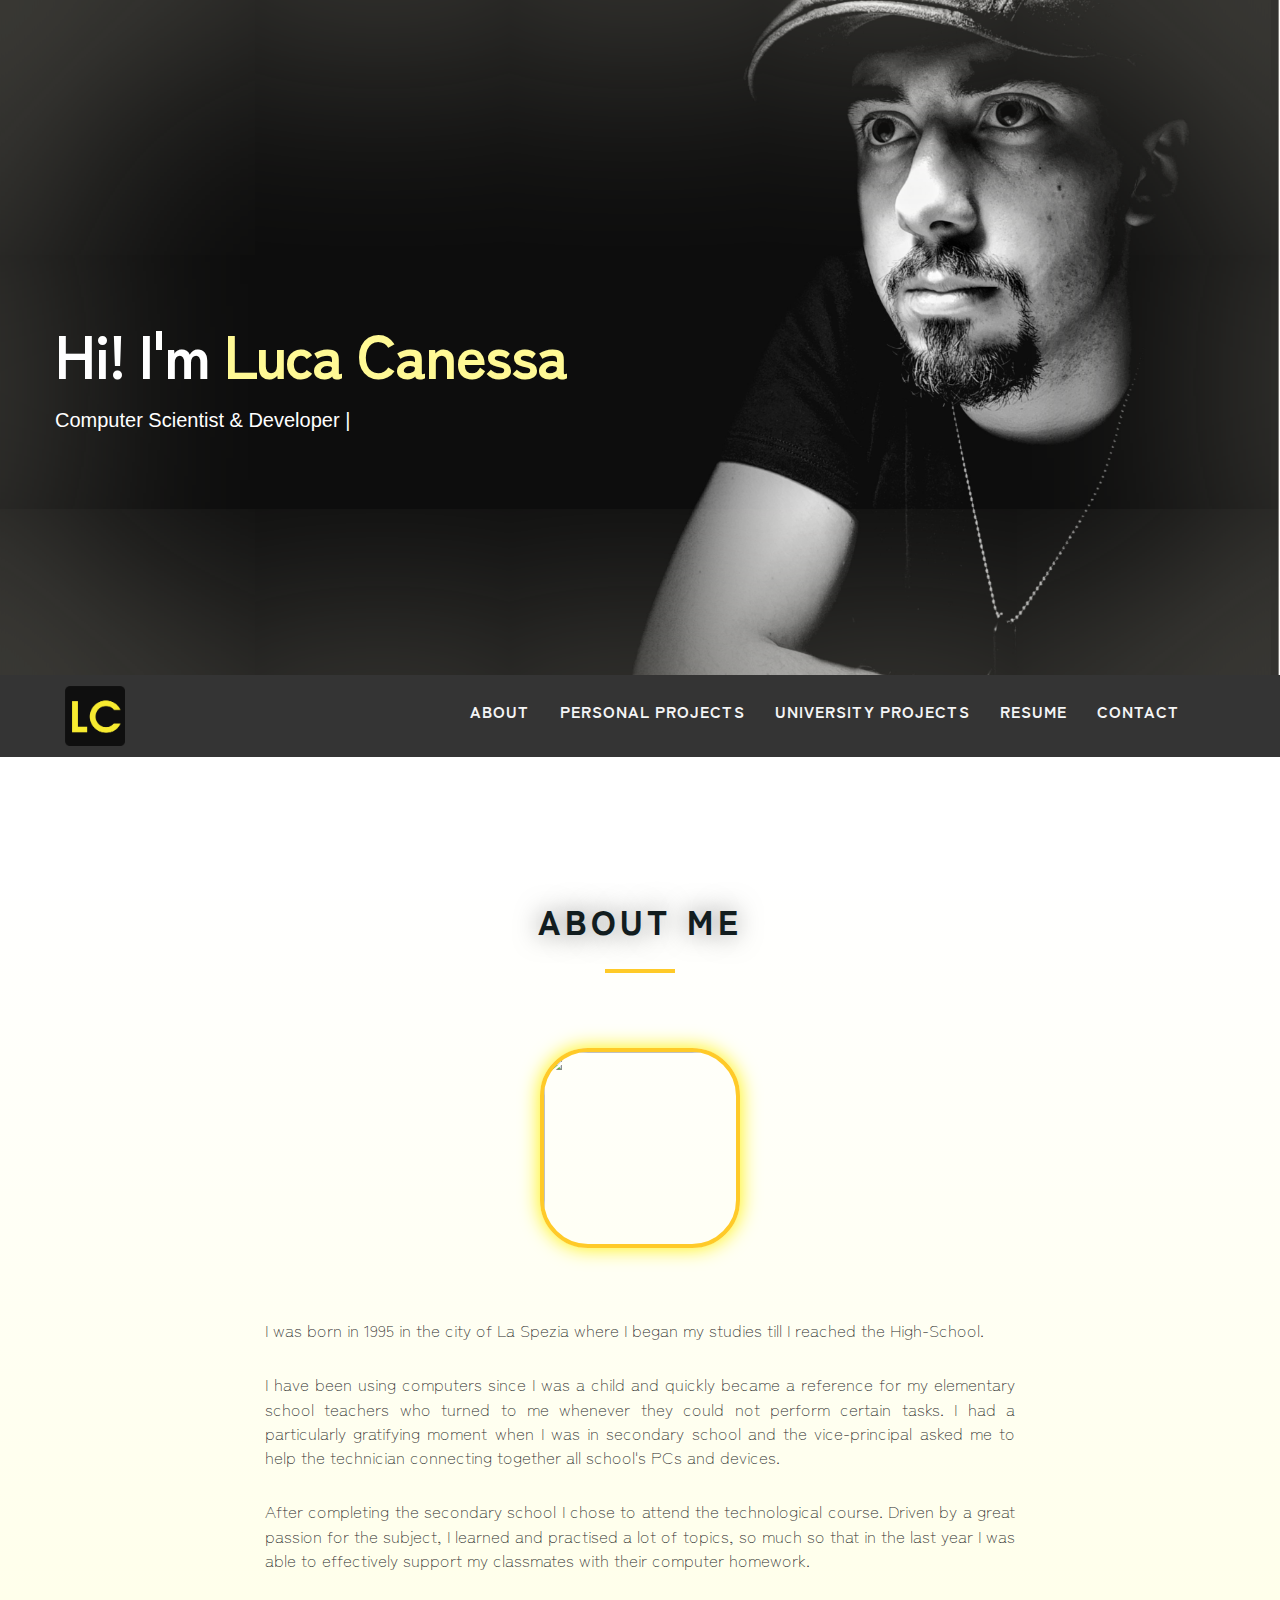
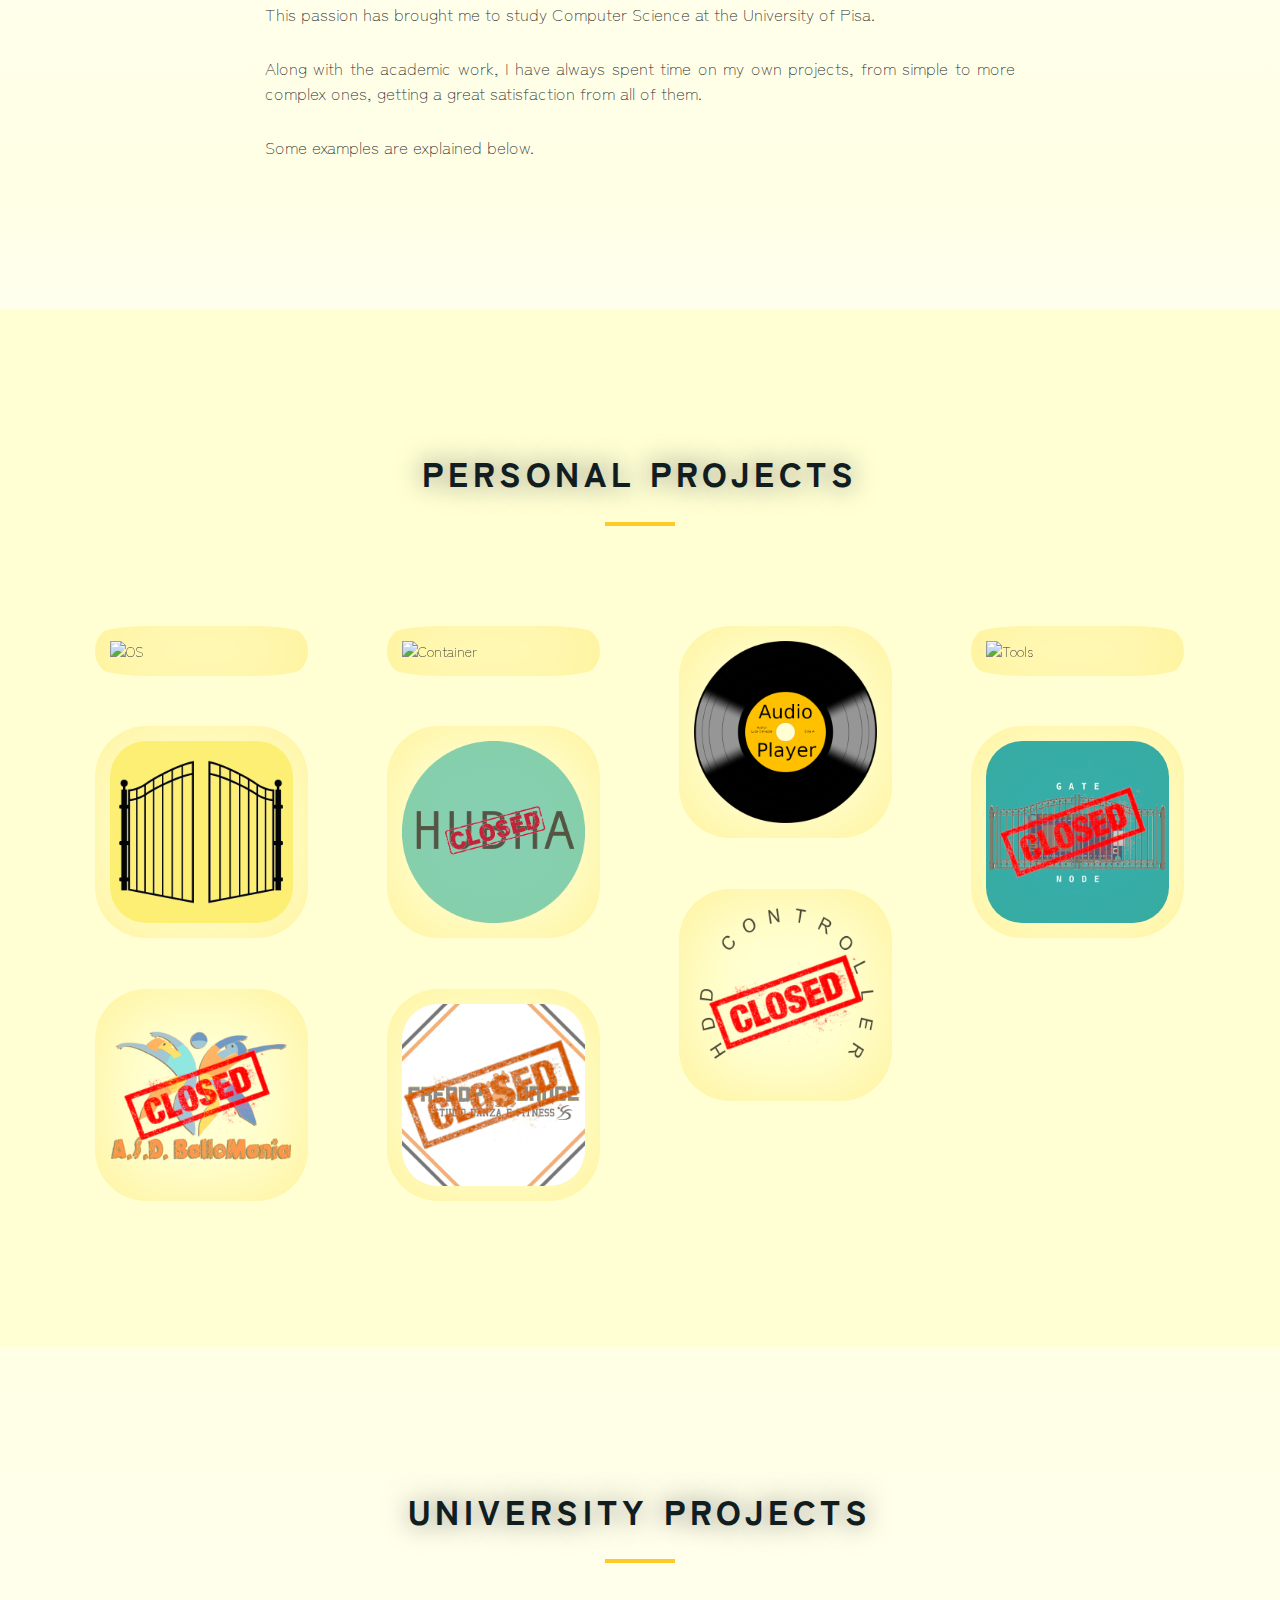
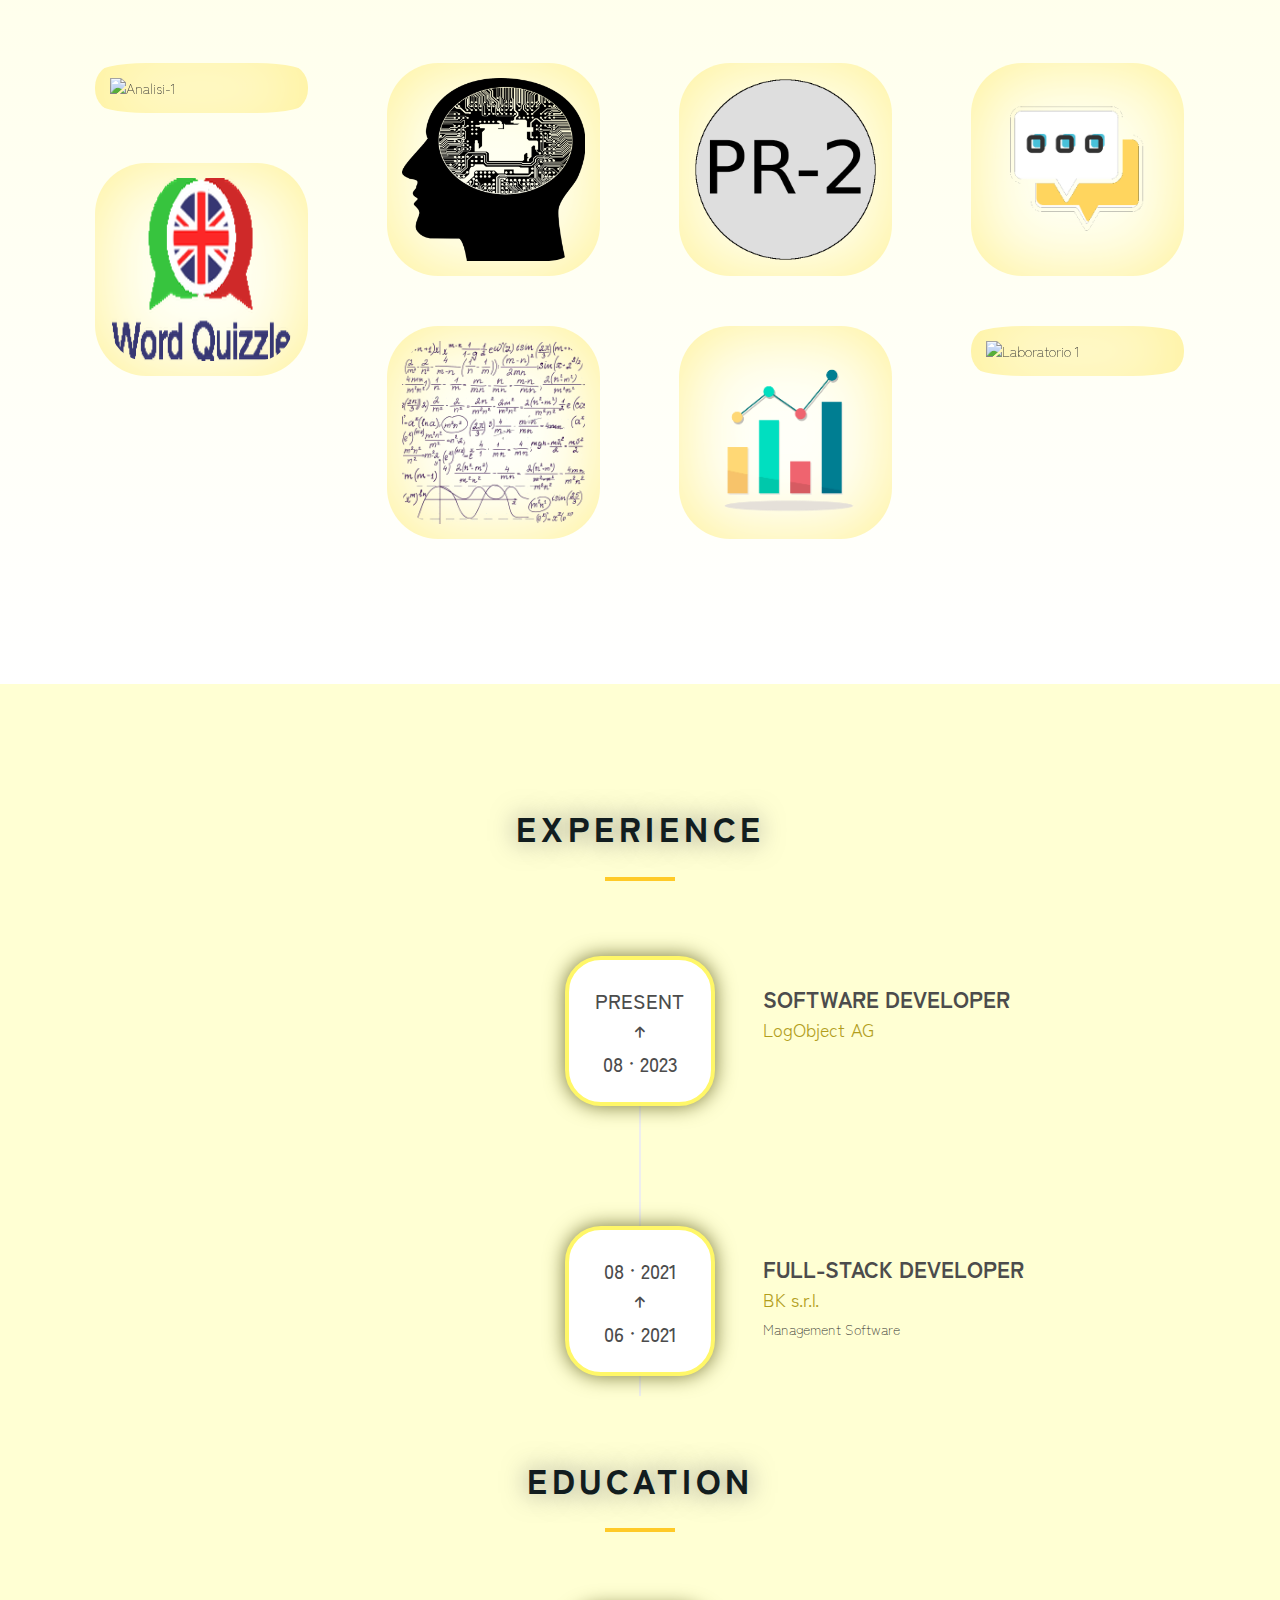
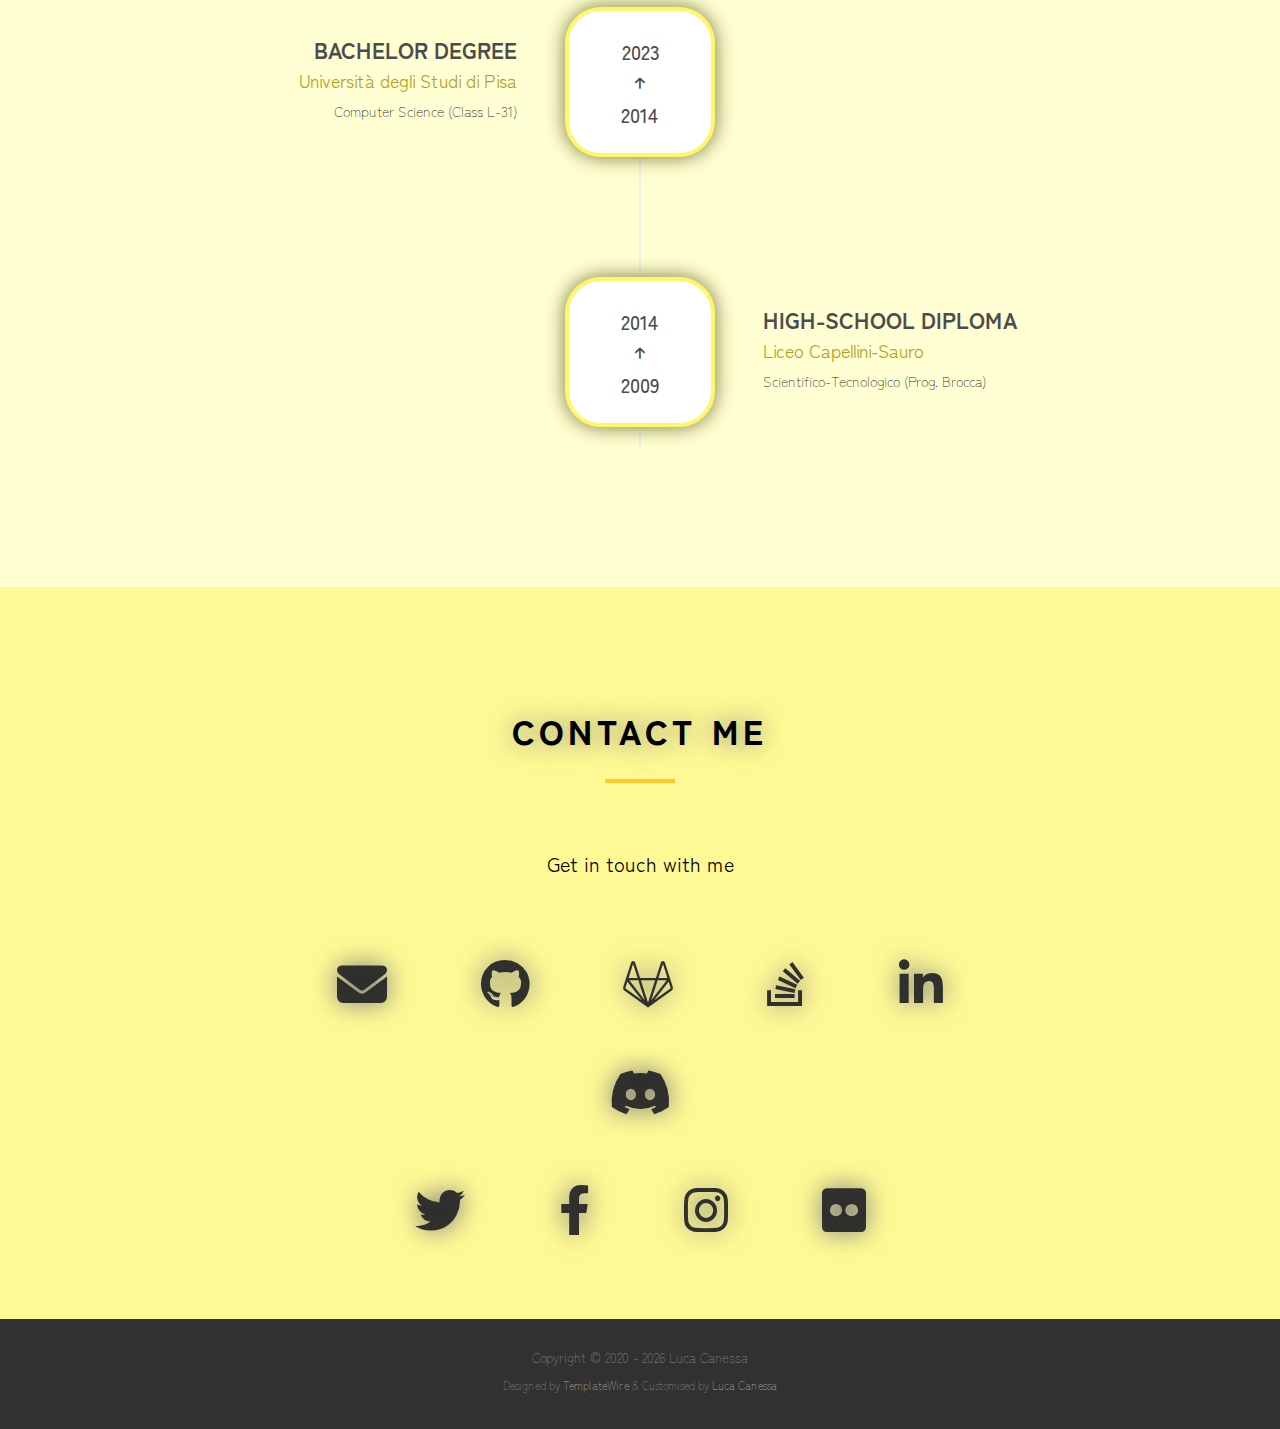
==== commit b6b7ac35: "update cv & bug fixed" ====
--- a/index.org.html
+++ b/index.org.html
@@ -25,8 +25,8 @@
 
     <!-- Stylesheet
       ================================================== -->
-    <link rel="stylesheet" type="text/css"  href="css/style.min.css">
-    <!-- <link rel="stylesheet" type="text/css"  href="css/style.css"> -->
+    <!-- <link rel="stylesheet" type="text/css"  href="css/style.min.css"> -->
+    <link rel="stylesheet" type="text/css"  href="css/style.css">
     <link rel="stylesheet" type="text/css" href="css/prettyPhoto.css">
     <link rel="preconnect" href="https://fonts.googleapis.com">
     <link rel="preconnect" href="https://fonts.gstatic.com" crossorigin>
@@ -62,7 +62,7 @@
             <div class="row">
               <div class="intro-text">
                 <h1>Hi! I'm <span class="name">Luca Canessa</span></h1>
-                <p>Computer Science Student & Developer <span id="cursor">|</span></p>
+                <p>Computer Scientist & Developer <span id="cursor">|</span></p>
               </div>
             </div>
           </div>
@@ -87,7 +87,7 @@
                 <!-- Hidden li included to remove active class from about link when scrolled up past about section -->
                 <li class="hidden"> <a href="#page-top"></a> </li>
                 <li> <a class="page-scroll" href="#about">About</a> </li>
-                <li> <a class="page-scroll" href="#skills">Skills</a> </li>
+               <!--  <li> <a class="page-scroll" href="#skills">Skills</a> </li> -->
                 <li> <a class="page-scroll" href="#my-projects">Personal Projects</a> </li>
                 <li> <a class="page-scroll" href="#uni-projects">University Projects</a> </li>
                 <li> <a class="page-scroll" href="#resume">Resume</a> </li>
@@ -108,7 +108,7 @@
             <hr>
           </div>
           <div class="row">
-            <div class="col-md-12 text-center"><img src="img/me2.jpeg" class="img-responsive">
+            <div class="col-md-12 text-center"><img src="img/me3.jpeg" class="img-responsive">
               <!-- <span>🇮🇹</span>
               <span>«in Code 👨🏻‍💻 I trust»</span> -->
             </div>
@@ -126,7 +126,7 @@
         </div>
       </div>
       <!-- Skills Section -->
-      <div id="skills" class="text-center">
+<!--       <div id="skills" class="text-center">
         <div class="container">
           <div class="section-title center">
             <h2>Skills</h2>
@@ -171,7 +171,7 @@
             </div>
           </div>
         </div>
-      </div>
+      </div> -->
       <!-- Portfolio Section -->
       <div id="my-projects">
         <div class="container">
@@ -317,22 +317,22 @@
               <!-- Dispensa Analisi 1 -->
               <div class="col-sm-6 col-md-3 col-lg-3">
                 <div class="portfolio-item">
-                  <div class="hover-bg"> <a href="https://raw.githubusercontent.com/luca-c-xcv/Dispensa-di-Analisi-Matematica-1/master/src/Images/intro2.png" title="<a href='https://github.com/luca-c-xcv/Dispensa-di-Analisi-Matematica-1' target='_blank'><h3>Dispensa di Analisi Matematica 1</h3></a>" rel="prettyPhoto">
+                  <div class="hover-bg"> <a href="https://gitlab.com/university-pi/Dispensa-di-Analisi-Matematica-1/-/raw/master/src/Images/intro.png?ref_type=heads" title="<a href='https://gitlab.com/university-pi/Dispensa-di-Analisi-Matematica-1' target='_blank'><h3>Dispensa di Analisi Matematica 1</h3></a>" rel="prettyPhoto">
                     <div class="hover-text">
                       <h4>Dispensa di Analisi Matematica 1</h4>
-                      <small>Booklet</small> 
-                    </div>
-                    <img src="https://raw.githubusercontent.com/luca-c-xcv/Dispensa-di-Analisi-Matematica-1/master/src/Images/intro.png" class="img-responsive" alt="Analisi-1"> </a> 
+                      <small>Lecture Notes</small> 
+                    </div>
+                    <img src="https://gitlab.com/university-pi/Dispensa-di-Analisi-Matematica-1/-/raw/master/src/Images/intro.png?ref_type=heads" class="img-responsive" alt="Analisi-1"> </a> 
                   </div>
                 </div>
               </div>
               <!-- Manabile IIA -->
               <div class="col-sm-6 col-md-3 col-lg-3">
                 <div class="portfolio-item">
-                  <div class="hover-bg"> <a href="img/PortfolioImg/iia.png" title="<a href='https://github.com/luca-c-xcv/Introduzione-Intelligenza-Artificiale' target='_blank'><h3>Introduzione all'Intelligenza Artificiale</h3></a>" rel="prettyPhoto">
+                  <div class="hover-bg"> <a href="img/PortfolioImg/iia.png" title="<a href='https://gitlab.com/university-pi/Introduzione-Intelligenza-Artificiale' target='_blank'><h3>Introduzione all'Intelligenza Artificiale</h3></a>" rel="prettyPhoto">
                     <div class="hover-text">
                       <h4>Manabile Introduzione all'Intelligenza Artificiale</h4>
-                      <small>Booklet</small> 
+                      <small>Lecture Notes</small> 
                     </div>
                     <img src="img/PortfolioImg/iia.png" class="img-responsive" alt="IIA"> </a> 
                   </div>
@@ -341,7 +341,7 @@
               <!-- PR-2 -->
               <div class="col-sm-6 col-md-3 col-lg-3">
                 <div class="portfolio-item">
-                  <div class="hover-bg"> <a href="img/PortfolioImg/PR2.png" title="<a href='https://github.com/luca-c-xcv/Programmazione2' target='_blank'><h3>Programmazione 2 Projects</h3></a>" rel="prettyPhoto">
+                  <div class="hover-bg"> <a href="img/PortfolioImg/PR2.png" title="<a href='https://gitlab.com/university-pi/Programmazione2' target='_blank'><h3>Programmazione 2 Projects</h3></a>" rel="prettyPhoto">
                     <div class="hover-text">
                       <h4>Programmazione 2 Projects</h4>
                       <small>Software</small> 
@@ -353,7 +353,7 @@
               <!-- ChatterBox -->
               <div class="col-sm-6 col-md-3 col-lg-3">
                 <div class="portfolio-item">
-                  <div class="hover-bg"> <a href="img/PortfolioImg/chat.png" title="<a href='https://github.com/luca-c-xcv/ChatterBox' target='_blank'><h3>ChatterBox</h3></a>" rel="prettyPhoto">
+                  <div class="hover-bg"> <a href="img/PortfolioImg/chat.png" title="<a href='https://gitlab.com/university-pi/ChatterBox' target='_blank'><h3>ChatterBox</h3></a>" rel="prettyPhoto">
                     <div class="hover-text">
                       <h4>ChatterBox</h4>
                       <small>Software</small> 
@@ -365,7 +365,7 @@
               <!-- WQGame -->
               <div class="col-sm-6 col-md-3 col-lg-3">
                 <div class="portfolio-item">
-                  <div class="hover-bg"> <a href="img/PortfolioImg/wq.png" title="<a href='https://github.com/luca-c-xcv/WQGame' target='_blank'><h3>WQGame</h3></a>" rel="prettyPhoto">
+                  <div class="hover-bg"> <a href="img/PortfolioImg/wq.png" title="<a href='https://gitlab.com/university-pi/WQGame' target='_blank'><h3>WQGame</h3></a>" rel="prettyPhoto">
                     <div class="hover-text">
                       <h4>WQGame</h4>
                       <small>Software</small> 
@@ -374,6 +374,43 @@
                   </div>
                 </div>
               </div>
+              <!-- Calcolo Numerico -->
+              <div class="col-sm-6 col-md-3 col-lg-3">
+                <div class="portfolio-item">
+                  <div class="hover-bg"> <a href="img/PortfolioImg/cn.png" title="<a href='https://gitlab.com/university-pi/calcolo-numerico' target='_blank'><h3>Calcolo Numerico</h3></a>" rel="prettyPhoto">
+                    <div class="hover-text">
+                      <h4>Calcolo Numerico</h4>
+                      <small>Lecture Notes</small> 
+                    </div>
+                    <img src="img/PortfolioImg/cn.png" class="img-responsive" alt="Calcolo Numerico"> </a> 
+                  </div>
+                </div>
+              </div>
+              <!-- Statistica -->
+              <div class="col-sm-6 col-md-3 col-lg-3">
+                <div class="portfolio-item">
+                  <div class="hover-bg"> <a href="img/PortfolioImg/stat.png" title="<a href='https://gitlab.com/university-pi/statistica' target='_blank'><h3>Statistica</h3></a>" rel="prettyPhoto">
+                    <div class="hover-text">
+                      <h4>Statistica</h4>
+                      <small>Lecture Notes</small> 
+                    </div>
+                    <img src="img/PortfolioImg/stat.png" class="img-responsive" alt="Statistica"> </a> 
+                  </div>
+                </div>
+              </div>
+              <!-- laboratorio -->
+              <div class="col-sm-6 col-md-3 col-lg-3">
+                <div class="portfolio-item">
+                  <div class="hover-bg"> <a href="img/PortfolioImg/lab1.png" title="<a href='https://gitlab.com/university-pi/laboratorio-1' target='_blank'><h3>Laboratorio 1</h3></a>" rel="prettyPhoto">
+                    <div class="hover-text">
+                      <h4>Laboratorio 1</h4>
+                      <small>Software</small> 
+                    </div>
+                    <img src="img/PortfolioImg/lab1.png" class="img-responsive" alt="Laboratorio 1"> </a> 
+                  </div>
+                </div>
+              </div>
+              <!---->
             </div>
           </div>
         </div>
@@ -391,11 +428,26 @@
               <ul class="timeline">
                 <li class="timeline-inverted">
                   <div class="timeline-image">
-                    <h4>2021</h4>
+                    <h4>present<br/><i id="to" class="fa-solid fa-arrow-up"></i><br/> 08 · 2023</h4>
                   </div>
                   <div class="timeline-panel">
                     <div class="timeline-heading">
-                      <h4>Developer</a></h4>
+                      <h4>Software Developer</a></h4>
+                      <h4 class="subheading"><a href="https://logobject.com/" target="_blank">LogObject AG</a></h4>
+                      <p></p>
+                    </div>
+                    <div class="timeline-body">
+                      <p></p>
+                    </div>
+                  </div>
+                </li>
+                <li class="timeline-inverted">
+                  <div class="timeline-image">
+                    <h4>08 · 2021 <br/><i id="to" class="fa-solid fa-arrow-up"></i><br/> 06 · 2021</h4>
+                  </div>
+                  <div class="timeline-panel">
+                    <div class="timeline-heading">
+                      <h4>Full-Stack Developer</a></h4>
                       <h4 class="subheading"><a href="http://b-k.it/sito/index.php" target="_blank">BK s.r.l.</a></h4>
                       <p>Management Software</p>
                     </div>
@@ -419,9 +471,7 @@
               <ul class="timeline">    
                 <li>
                   <div class="timeline-image">
-                    <h4>Present <br>
-                      - <br>
-                      2014 </h4>
+                    <h4>2023 <br/><i id="to" class="fa-solid fa-arrow-up"></i><br/>2014 </h4>
                   </div>
                   <div class="timeline-panel">
                     <div class="timeline-heading">
@@ -435,9 +485,7 @@
                 </li>
                 <li class="timeline-inverted">
                   <div class="timeline-image">
-                    <h4>2014 <br>
-                      - <br>
-                      2009 </h4>
+                    <h4>2014 <br/><i id="to" class="fa-solid fa-arrow-up"></i><br/>2009 </h4>
                   </div>
                   <div class="timeline-panel">
                     <div class="timeline-heading">
--- a/css/style.min.css
+++ b/css/style.min.css
@@ -1 +1 @@
-#nav.affix,.intro{width:100%}.intro,hr{text-align:center}#achievements hr,#contact hr,#skills hr,hr{background:#ffca28}.chart,hr{position:relative}.timeline,ol,ul{list-style:none}#hideAll,#nav.affix{top:0;position:fixed}body,html{font-family:'Zen Kaku Gothic Antique',sans-serif;font-weight:300;text-rendering:optimizeLegibility!important;-webkit-font-smoothing:antialiased!important;color:#2a2a2a;width:100%!important;height:100%!important}h1,h2{letter-spacing:5px;font-weight:900}.navbar-custom .navbar-brand,h3,h4{font-weight:600}h2{line-height:20px;margin:0 0 30px;color:#121d1f;font-size:34px}h3,h4{color:#4c4c4c;font-size:20px}.section-title h2,h5{text-transform:uppercase;line-height:20px}.section-title h2{text-shadow:0 0 26px #787878}p.intro{font-size:16px;margin:12px 0 0;line-height:24px}a{color:#333}a:focus,a:hover{text-decoration:none;color:#fff768}ol,ul{padding:0;webkit-padding:0;moz-padding:0}.clearfix:after{visibility:hidden;display:block;font-size:0;content:" ";clear:both;height:0}* html .clearfix{height:1%}.clearfix{display:block}hr{height:4px;width:70px;margin:0 auto 30px;border:0}#nav{z-index:9999}.navbar-custom{margin-bottom:0;background-color:#121d1f;border-radius:0;padding:10px 0}.btn-default,.btn-primary{padding:10px 20px;border-radius:0;color:#fff}.navbar-custom .nav li.active,.navbar-custom .navbar-brand .navbar-toggle:active,.navbar-custom .navbar-brand .navbar-toggle:focus,.navbar-custom .navbar-brand:focus{outline:0}.navbar-custom .navbar-brand .navbar-toggle{padding:4px 6px;font-size:16px;color:#fff}.navbar-custom a{color:#f4f5f6}.navbar-custom .nav li a{text-transform:uppercase;letter-spacing:1px;-webkit-transition:background .3s ease-in-out;-moz-transition:background .3s ease-in-out;transition:background .3s ease-in-out;font-size:16px}.navbar-custom .nav li a:hover{outline:0;color:#fff768;background-color:transparent}.navbar-custom .nav li a:active,.navbar-custom .nav li a:focus{outline:0;background-color:transparent;color:#fff768}.btn-default{background-color:transparent;border-color:#fff;margin:0;font-size:16px}.btn-default.active,.btn-default.focus,.btn-default:active,.btn-default:focus,.btn-default:hover{color:#fff;background-color:#7ac3d1;border-color:#fff}.btn-primary{background-color:#121d1f;border-color:#121d1f}#resume,.intro{padding:100px 0}.btn-primary.active,.btn-primary.focus,.btn-primary:active,.btn-primary:focus,.btn-primary:hover{color:#fff;background-color:#fff768;border-color:#fff768}.btn-primary i.fa,.btn-primary i.fa-brands{margin-right:10px}.intro{box-shadow:inset 0 0 272px 0 #fcf8e363;display:table;height:auto;color:#fff;background:url(../img/intro.jpg) center top/cover no-repeat #0d0d0d;-webkit-background-size:cover;-moz-background-size:cover;-o-background-size:cover}#about img,.chart,.percent,ol.type li,ul.cat li{display:inline-block}.section-title.center{padding:25px 0 45px}#about .about-text{margin-top:70px;text-align:justify;font-size:17px}#skills .skill,.categories,.chart{text-align:center}#about img{border-radius:24%;width:200px;height:200px;box-shadow:0 0 20px 0 #fff200}#about p{margin-top:20px;margin-bottom:30px}#achievements,#skills{padding:100px 0;background:#fff768}#contact h2,#skills h2{color:#000}#skills .skill{margin-bottom:50px;padding:0}#skills .skill h4{font-size:30px;font-weight:400;color:#000}.chart{width:100px;height:100px;margin-bottom:15px}.chart canvas{position:absolute;top:0;left:0}.percent{font-size:30px;color:#121d1f;line-height:100px;z-index:2}.percent:after{content:'%';margin-left:.1em;font-size:.6em}#about{padding:120px 0;background:#fff;background:-moz-linear-gradient(top,#fff 0,#ffffb052 10%,#fff 100%);background:-webkit-gradient(linear,left top,left bottom,color-stop(0,#fff),color-stop(10%,#ffffb052),color-stop(100%,#fff));background:-webkit-linear-gradient(top,#fff 0,#ffffb052 10%,#fff 100%);background:-o-linear-gradient(top,#fff 0,#ffffb052 10%,#fff 100%);background:-ms-linear-gradient(top,#fff 0,#ffffb052 10%,#fff 100%);background:linear-gradient(0deg,#fff -17%,#ffffb052 10%,#fff 90%)}#my-projects,#portfolio,#uni-projects{padding:120px 0;background:#fff;background:-moz-linear-gradient(top,#fff 0,#ffffb052 100%,#fff 100%);background:-webkit-gradient(linear,left top,left bottom,color-stop(0,#fff),color-stop(100%,#ffffb052),color-stop(100%,#fff));background:-webkit-linear-gradient(top,#fff 0,#ffffb052 100%,#fff 100%);background:-o-linear-gradient(top,#fff 0,#ffffb052 100%,#fff 100%);background:-ms-linear-gradient(top,#fff 0,#ffffb052 100%,#fff 100%);background:linear-gradient(0deg,#fff 0,#ffffb052 100%,#fff 90%)}.categories{padding-bottom:30px}ol.type li{margin-left:20px}ol.type li a{background:#fff768;color:#fff;padding:6px 14px}ol.type li a.active,ol.type li a:hover{background:#121d1f;color:#fff}.isotope-item{z-index:2;margin-right:-1px;-webkit-backface-visibility:hidden;backface-visibility:hidden}.isotope,.isotope .isotope-item{-webkit-backface-visibility:hidden}.isotope-hidden.isotope-item{z-index:1}.isotope,.isotope .isotope-item{-webkit-transition-duration:.8s;-moz-transition-duration:.8s;transition-duration:.8s}.isotope{backface-visibility:hidden;-webkit-transition-property:height,width;-moz-transition-property:height,width;transition-property:height,width}.isotope .isotope-item{backface-visibility:hidden;-webkit-transition-property:-webkit-transform,opacity;-moz-transition-property:-moz-transform,opacity;transition-property:transform,opacity}.portfolio-item{-webkit-transition:.5s ease-out;-moz-transition:.5s ease-out;-ms-transition:.5s ease-out;-o-transition:.5s ease-out;transition:.5s ease-out}.portfolio-item:hover{-webkit-transform:scale(1.1);-moz-transform:scale(1.1);-ms-transform:scale(1.1);-o-transform:scale(1.1);transform:scale(1.1)}.portfolio-item .hover-bg{overflow:hidden;position:relative;border-radius:24px;margin:25px}.hover-bg>a>img{display:block;width:100%;margin:auto;padding:15px;border-radius:24%;box-shadow:inset 0 0 77px 0 #fff76878}.hover-bg .hover-text{position:absolute;text-align:center;margin:0 auto;color:#fff;background:rgba(0,0,0,.66);padding:33% 0 0;height:100%;width:100%;opacity:0;transition:.5s}.hover-bg .hover-text>h4{opacity:0;color:#fff;font-weight:400;-webkit-transform:translateY(100%);transform:translateY(100%);transition:.3s}.hover-bg:hover .hover-text>h4{opacity:1;-webkit-backface-visibility:hidden;-webkit-transform:translateY(0);transform:translateY(0)}.hover-bg .hover-text>i{opacity:0;-webkit-transform:translateY(0);transform:translateY(0);transition:.3s}.hover-bg:hover .hover-text>i{opacity:1;-webkit-backface-visibility:hidden;-webkit-transform:translateY(100%);transform:translateY(100%)}.hover-bg:hover .hover-text{opacity:1}#my-projects i.fa,#my-projects i.fa-brands,#portfolio i.fa,#portfolio i.fa-brands,#uni-projects i.fa,#uni-projects i.fa-brands{font-size:20px;padding:5px;color:#e87e04}#achievements h2,.navbar-custom .nav li a:focus{color:#fff}.achievement-box h4{color:#fff;font-size:20px;font-weight:400;margin-left:5px}.achievement-box span.count{font-size:52px;font-weight:600;display:block;color:#121d1f;padding:0;margin:0}.timeline>li .timeline-panel,.timeline>li.timeline-inverted>.timeline-panel{float:right;padding:0 20px 0 100px;text-align:left}#resume{background:#ffffb08f}.timeline{position:relative;padding:0}.timeline:before{content:"";position:absolute;top:0;bottom:0;left:40px;width:2px;margin-left:-1.5px;background-color:#eee}.timeline>li{position:relative;margin-bottom:50px;min-height:50px}.timeline>li:after,.timeline>li:before{content:" ";display:table}.timeline>li:after{clear:both}.timeline>li .timeline-panel{position:relative;width:100%}.timeline>li .timeline-panel:before,.timeline>li.timeline-inverted>.timeline-panel:before{right:auto;left:-15px;border-right-width:15px;border-left-width:0}.timeline>li .timeline-panel:after,.timeline>li.timeline-inverted>.timeline-panel:after{right:auto;left:-14px;border-right-width:14px;border-left-width:0}.timeline>li .timeline-image{z-index:100;position:absolute;left:0;width:70px;height:70px;margin-left:0;border:4px solid #fff768;box-shadow:0 0 20px 0 #787839;border-radius:24%;text-align:center;background:#fff}.timeline>li .timeline-image h4{margin-top:20px;font-size:14px;text-transform:uppercase;font-weight:500}.timeline>li:last-child{margin-bottom:40px}.timeline .timeline-heading h4{margin-top:0;text-transform:uppercase;font-size:22px}.timeline .timeline-heading h2{margin-top:30px}.timeline .timeline-heading h4.subheading{text-transform:none;color:#ffca28;font-size:18px;font-weight:400}.timeline .timeline-heading h4.subheading>a{color:#ffca28}.timeline .timeline-body>p,.timeline .timeline-body>ul{margin-bottom:0}#contact{padding:100px 0 40px;color:#121d1f;background:#fff768}#contact h3{padding-top:20px;font-size:20px;font-weight:400;color:#000}#contact form{padding:30px 0}#contact i.fa,#contact i.fa-brands{color:#121d1f;margin-bottom:10px}#footer a:hover,.active>a{color:#fff768}#contact .text-danger{color:#e87e04;text-align:left}label{font-size:12px;font-weight:400;font-family:'Open Sans',sans-serif;float:left}#contact .form-control{display:block;width:100%;padding:6px 12px;font-size:14px;line-height:1.42857143;color:#2c3e50;background-color:rgba(255,255,255,.8);background-image:none;border:4px solid #ffca28;border-radius:2px;-webkit-box-shadow:none;box-shadow:none;-webkit-transition:none;-o-transition:none;transition:none}#contact .form-control:focus{border-color:inherit;outline:0;-webkit-box-shadow:transparent;box-shadow:transparent}.form-control::-webkit-input-placeholder{color:#2c3e50}.form-control:-moz-placeholder{color:#2c3e50}.form-control::-moz-placeholder{color:#2c3e50}.form-control:-ms-input-placeholder{color:#2c3e50}#contact .social{margin-top:60px}#contact .social ul li{display:inline-block;margin:20px 40px}#contact .social i.fa,#contact .social i.fa-brands{font-size:50px;padding:4px 5px;color:#2a2a2af7;transition:.5s;text-shadow:0 0 26px #787878}#contact .social i.fa-brands:hover,#contact .social i.fa:hover{color:#121d1f}#contact .btn{background-color:transparent;border:1px solid #444242;border-radius:0;padding:10px 20px;color:#000;margin-top:15px}#contact .btn:focus,#contact .btn:hover{background-color:#121d1f;border:1px solid #121d1f;color:#fff768}.btn.active,.btn:active{background-image:none;outline:0;-webkit-box-shadow:none;box-shadow:none}.btn.active.focus,.btn.active:focus,.btn.focus,.btn:active.focus,.btn:active:focus,.btn:focus,a:focus{outline:0;outline-offset:none}#footer{background:#2a2a2af7;color:#7d8384;padding:30px 0 25px}#footer p{font-size:13px}#footer a{color:#a0a5a5}@media(min-width:768px){.intro{height:100%;padding:0;text-align:left;color:#fff;box-shadow:inset 0 0 272px 0 #fcf8e363}.intro H1{font-size:60px;font-weight:600;letter-spacing:-2px}.intro .name{font-weight:700;color:#fff768}.intro .intro-text{max-width:75%}.intro .intro-text p{font-family:Lato,sans-serif;font-size:20px;margin-bottom:40px;margin-top:20px}section{padding:120px 0}header .intro-text{padding-top:300px;padding-bottom:200px}.timeline:before{left:50%}.timeline>li{margin-bottom:100px;min-height:100px}.timeline>li .timeline-panel{float:left;width:41%;padding:0 20px 20px 30px;text-align:right}.timeline>li .timeline-image{left:50%;width:100px;height:100px;margin-left:-50px}.timeline>li .timeline-image h4{margin-top:20px;line-height:18px}.timeline>li.timeline-inverted>.timeline-panel{float:right;padding:0 30px 20px 20px;text-align:left}}@media(min-width:992px){#here-me h1{margin:10px 0 0}.timeline>li{min-height:150px}.timeline>li .timeline-panel,.timeline>li.timeline-inverted>.timeline-panel{padding:30px 20px 20px}.timeline>li .timeline-image{width:150px;height:150px;margin-left:-75px}.timeline>li .timeline-image h4{margin-top:30px;font-size:20px;line-height:26px}}@media(min-width:1200px){.timeline>li{min-height:170px}.timeline>li .timeline-panel{padding:30px 20px 30px 100px}.timeline>li .timeline-image{width:150px;height:150px;margin-left:-75px}.timeline>li .timeline-image h4{margin-top:35px}.timeline>li.timeline-inverted>.timeline-panel{padding:30px 100px 20px 20px}}.pp_description::before{font-size:10px;content:"click below for more details"}.pp_description>a>h3{color:#ffca28;text-align:center}#hideAll{z-index:150;background-image:url("../img/loading.gif");left:0;right:0;bottom:0;backdrop-filter:blur(25px);background-repeat:no-repeat;background-position:center;background-color:#000000b0}#about img{border:4px solid #ffca28}.intro-text>p>#cursor{animation:.5s infinite blink}@keyframes blink{to{opacity:0}}.intro-text>*{white-space:nowrap;width:100%;animation:5s steps(120,end) typeing;overflow:hidden}@keyframes typeing{from{width:0}}.intro-text>p{animation:5s steps(180,end) typeingtwo}@keyframes typeingtwo{0%,50%{width:0}100%{width:100%}}#required>p{font-size:12px}#contact>div>.section-title.center{padding-bottom:0}@media(max-width:767px){.intro>div{top:70%;position:absolute}#resume>.container>.row{margin:0 15px}}@media(min-width:260px) and (max-width:768px){#header{width:101%;height:90vh}.intro-text>*{animation:none}.intro-text>p{animation:4s steps(80,end) typeingtwo}h1{white-space:pre-wrap!important;white-space:-moz-pre-wrap;white-space:-pre-wrap;white-space:-o-pre-wrap;word-wrap:break-word}.intro{text-align:left;height:100vh;background-position:right;box-shadow:inset 0 0 272px 0 #fcf8e363}.intro>*{margin-left:20px;max-width:300px}.btn-default{border:1px solid #ccc}.intro-text>h1{font-weight:400}.intro-text>h1>.name{font-weight:700;color:#fff768}.timeline>li .timeline-image h4{margin-top:10px}#required>p,.fnav>:last-child{font-size:9px!important}#resume>.container>.row{margin:0 15px}}#navlogo{width:60px}.navbar-brand{height:60px;padding:0 10px}.fa-bars:before{font-size:20px;color:#fff}.navbar-custom{background-color:#101010d9}.active>a{border-bottom:1px solid #fff768}.navbar-custom .nav li a{font-weight:700}+#nav.affix,.intro{width:100%}.intro,hr{text-align:center}#achievements hr,#contact hr,#skills hr,hr{background:#ffca28}.chart,hr{position:relative}#about,#my-projects{padding:120px 0}#my-projects,#resume{background:#ffffb08f}.timeline,ol,ul{list-style:none}#hideAll,#nav.affix{top:0;position:fixed}body,html{font-family:'Zen Kaku Gothic Antique',sans-serif;font-weight:300;text-rendering:optimizeLegibility!important;-webkit-font-smoothing:antialiased!important;color:#2a2a2a;width:100%!important;height:100%!important}h1,h2{letter-spacing:5px;font-weight:900}.navbar-custom .navbar-brand,h3,h4{font-weight:600}h2{margin:0 0 30px;color:#121d1f;font-size:34px}h3,h4{color:#4c4c4c;font-size:20px}.section-title h2,h5{text-transform:uppercase}.section-title h2{text-shadow:0 0 26px #787878}p.intro{font-size:16px;margin:12px 0 0;line-height:24px}a{color:#333}a:focus,a:hover{text-decoration:none;color:#fff768}ol,ul{padding:0;webkit-padding:0;moz-padding:0}.clearfix:after{visibility:hidden;display:block;font-size:0;content:" ";clear:both;height:0}* html .clearfix{height:1%}.clearfix{display:block}hr{height:4px;width:70px;margin:0 auto 30px;border:0}#nav{z-index:9999}.navbar-custom{margin-bottom:0;background-color:#121d1f;border-radius:0;padding:10px 0}.btn-default,.btn-primary{padding:10px 20px;border-radius:0;color:#fff}.navbar-custom .nav li.active,.navbar-custom .navbar-brand .navbar-toggle:active,.navbar-custom .navbar-brand .navbar-toggle:focus,.navbar-custom .navbar-brand:focus{outline:0}.navbar-custom .navbar-brand .navbar-toggle{padding:4px 6px;font-size:16px;color:#fff}.navbar-custom a{color:#f4f5f6}.navbar-custom .nav li a{text-transform:uppercase;letter-spacing:1px;-webkit-transition:background .3s ease-in-out;-moz-transition:background .3s ease-in-out;transition:background .3s ease-in-out;font-size:16px}.navbar-custom .nav li a:hover{outline:0;color:#fff768;background-color:transparent}.navbar-custom .nav li a:active,.navbar-custom .nav li a:focus{outline:0;background-color:transparent;color:#fff768}.btn-default{background-color:transparent;border-color:#fff;margin:0;font-size:16px}.btn-default.active,.btn-default.focus,.btn-default:active,.btn-default:focus,.btn-default:hover{color:#fff;background-color:#7ac3d1;border-color:#fff}.btn-primary{background-color:#121d1f;border-color:#121d1f}#resume,.intro{padding:100px 0}.btn-primary.active,.btn-primary.focus,.btn-primary:active,.btn-primary:focus,.btn-primary:hover{color:#fff;background-color:#fff768;border-color:#fff768}.btn-primary i.fa,.btn-primary i.fa-brands{margin-right:10px}.intro{box-shadow:inset 0 0 272px 0 #fcf8e363;display:table;height:auto;color:#fff;background:url(../img/intro.jpg) center top/cover no-repeat #0d0d0d;-webkit-background-size:cover;-moz-background-size:cover;-o-background-size:cover}#about img,.chart,.percent,ol.type li,ul.cat li{display:inline-block}.section-title.center{padding:25px 0 45px}#about .about-text{margin-top:70px;text-align:justify;font-size:17px}#skills .skill,.categories,.chart{text-align:center}#about img{border-radius:24%;width:200px;height:200px;box-shadow:0 0 20px 0 #fff200}#about p{margin-top:20px;margin-bottom:30px}#achievements,#skills{padding:100px 0;background:#fff768}#contact h2,#skills h2{color:#000}#skills .skill{margin-bottom:50px;padding:0}#skills .skill h4{font-size:20px;font-weight:400;color:#000}.chart{width:80px;height:80px}.chart canvas{position:absolute;top:0;left:0;width:80px!important;height:80px!important}.percent{color:#121d1f;line-height:80px;z-index:2}.percent:after{content:'%';margin-left:.1em;font-size:.6em}#about{background:#fff;background:-moz-linear-gradient(top,#fff 0,#ffffb052 10%,#fff 100%);background:-webkit-gradient(linear,left top,left bottom,color-stop(0,#fff),color-stop(10%,#ffffb052),color-stop(100%,#fff));background:-webkit-linear-gradient(top,#fff 0,#ffffb052 10%,#fff 100%);background:-o-linear-gradient(top,#fff 0,#ffffb052 10%,#fff 100%);background:-ms-linear-gradient(top,#fff 0,#ffffb052 10%,#fff 100%);background:linear-gradient(0deg,#fff -17%,#ffffb052 10%,#fff 90%)}#portfolio,#uni-projects{padding:120px 0;background:#fff;background:-moz-linear-gradient(top,#fff 0,#ffffb052 100%,#fff 100%);background:-webkit-gradient(linear,left top,left bottom,color-stop(0,#fff),color-stop(100%,#ffffb052),color-stop(100%,#fff));background:-webkit-linear-gradient(top,#fff 0,#ffffb052 100%,#fff 100%);background:-o-linear-gradient(top,#fff 0,#ffffb052 100%,#fff 100%);background:-ms-linear-gradient(top,#fff 0,#ffffb052 100%,#fff 100%);background:linear-gradient(0deg,#fff 0,#ffffb052 100%,#fff 90%)}.categories{padding-bottom:30px}ol.type li{margin-left:20px}ol.type li a{background:#fff768;color:#fff;padding:6px 14px}ol.type li a.active,ol.type li a:hover{background:#121d1f;color:#fff}.isotope-item{z-index:2;margin-right:-1px;-webkit-backface-visibility:hidden;backface-visibility:hidden}.isotope,.isotope .isotope-item{-webkit-backface-visibility:hidden}.isotope-hidden.isotope-item{z-index:1}.isotope,.isotope .isotope-item{-webkit-transition-duration:.8s;-moz-transition-duration:.8s;transition-duration:.8s}.isotope{backface-visibility:hidden;-webkit-transition-property:height,width;-moz-transition-property:height,width;transition-property:height,width}.isotope .isotope-item{backface-visibility:hidden;-webkit-transition-property:-webkit-transform,opacity;-moz-transition-property:-moz-transform,opacity;transition-property:transform,opacity}.portfolio-item{-webkit-transition:.5s ease-out;-moz-transition:.5s ease-out;-ms-transition:.5s ease-out;-o-transition:.5s ease-out;transition:.5s ease-out}.portfolio-item:hover{-webkit-transform:scale(1.1);-moz-transform:scale(1.1);-ms-transform:scale(1.1);-o-transform:scale(1.1);transform:scale(1.1)}.portfolio-item .hover-bg{overflow:hidden;position:relative;border-radius:24px;margin:25px}.hover-bg>a>img{display:block;width:500px;margin:auto;padding:15px;border-radius:24%;box-shadow:inset 0 0 77px 0 #fff194}.hover-bg .hover-text{position:absolute;text-align:center;margin:0 auto;color:#fff;background:rgba(0,0,0,.66);padding:33% 0 0;height:100%;width:100%;opacity:0;transition:.5s}.hover-bg .hover-text>h4{opacity:0;color:#fff;font-weight:400;-webkit-transform:translateY(100%);transform:translateY(100%);transition:.3s}.hover-bg:hover .hover-text>h4{opacity:1;-webkit-backface-visibility:hidden;-webkit-transform:translateY(0);transform:translateY(0)}.hover-bg .hover-text>i{opacity:0;-webkit-transform:translateY(0);transform:translateY(0);transition:.3s}.hover-bg:hover .hover-text>i{opacity:1;-webkit-backface-visibility:hidden;-webkit-transform:translateY(100%);transform:translateY(100%)}.hover-bg:hover .hover-text{opacity:1}#my-projects i.fa,#my-projects i.fa-brands,#portfolio i.fa,#portfolio i.fa-brands,#uni-projects i.fa,#uni-projects i.fa-brands{font-size:20px;padding:5px;color:#e87e04}#achievements h2,.navbar-custom .nav li a:focus{color:#fff}.achievement-box h4{color:#fff;font-size:20px;font-weight:400;margin-left:5px}.achievement-box span.count{font-size:52px;font-weight:600;display:block;color:#121d1f;padding:0;margin:0}.timeline>li .timeline-panel,.timeline>li.timeline-inverted>.timeline-panel{float:right;padding:0 20px 0 100px;text-align:left}.timeline{position:relative;padding:0}.timeline:before{content:"";position:absolute;top:0;bottom:0;left:40px;width:2px;margin-left:-1.5px;background-color:#eee}.timeline>li{position:relative;margin-bottom:50px;min-height:50px}.timeline>li:after,.timeline>li:before{content:" ";display:table}.timeline>li:after{clear:both}.timeline>li .timeline-panel{position:relative;width:100%}.timeline>li .timeline-panel:before,.timeline>li.timeline-inverted>.timeline-panel:before{right:auto;left:-15px;border-right-width:15px;border-left-width:0}.timeline>li .timeline-panel:after,.timeline>li.timeline-inverted>.timeline-panel:after{right:auto;left:-14px;border-right-width:14px;border-left-width:0}.timeline>li .timeline-image{z-index:100;position:absolute;left:0;width:70px;height:70px;margin-left:0;border:4px solid #fff768;box-shadow:0 0 20px 0 #787839;border-radius:24%;text-align:center;background:#fff}.timeline>li .timeline-image h4{margin-top:20px;font-size:14px;text-transform:uppercase;font-weight:500}.timeline>li:last-child{margin-bottom:40px}.timeline .timeline-heading h4{margin-top:0;text-transform:uppercase;font-size:22px}.timeline .timeline-heading h2{margin-top:30px}.timeline .timeline-heading h4.subheading{text-transform:none;color:#b29e1c;font-size:18px;font-weight:400}.timeline .timeline-heading h4.subheading>a{color:#b29e1c}.timeline .timeline-body>p,.timeline .timeline-body>ul{margin-bottom:0}#to{font-size:13px;padding:12px 0}#contact{padding:100px 0 40px;color:#121d1f;background:#fff995}#contact h3{padding-top:20px;font-size:20px;font-weight:400;color:#000}#contact form{padding:30px 0}#contact i.fa,#contact i.fa-brands{color:#121d1f;margin-bottom:10px}#contact .text-danger{color:#e87e04;text-align:left}label{font-size:12px;font-weight:400;font-family:'Open Sans',sans-serif;float:left}#contact .form-control{display:block;width:100%;padding:6px 12px;font-size:14px;line-height:1.42857143;color:#2c3e50;background-color:rgba(255,255,255,.8);background-image:none;border:4px solid #ffca28;border-radius:2px;-webkit-box-shadow:none;box-shadow:none;-webkit-transition:none;-o-transition:none;transition:none}#contact .form-control:focus{border-color:inherit;outline:0;-webkit-box-shadow:transparent;box-shadow:transparent}.form-control::-webkit-input-placeholder{color:#2c3e50}.form-control:-moz-placeholder{color:#2c3e50}.form-control::-moz-placeholder{color:#2c3e50}.form-control:-ms-input-placeholder{color:#2c3e50}#contact .social{margin-top:60px}#contact .social ul li{display:inline-block;margin:20px 40px}#contact .social i.fa,#contact .social i.fa-brands{font-size:50px;padding:4px 5px;color:#2a2a2af7;transition:.5s;text-shadow:0 0 26px #787878}#contact .social i.fa-brands:hover,#contact .social i.fa:hover{color:#121d1f}#contact .btn{background-color:transparent;border:1px solid #444242;border-radius:0;padding:10px 20px;color:#000;margin-top:15px}#contact .btn:focus,#contact .btn:hover{background-color:#121d1f;border:1px solid #121d1f;color:#fff768}.btn.active,.btn:active{background-image:none;outline:0;-webkit-box-shadow:none;box-shadow:none}.btn.active.focus,.btn.active:focus,.btn.focus,.btn:active.focus,.btn:active:focus,.btn:focus,a:focus{outline:0;outline-offset:none}#footer{background:#2a2a2af7;color:#7d8384;padding:30px 0 25px}#footer p{font-size:13px}#footer a{color:#a0a5a5}#footer a:hover{color:#fff768}@media(min-width:768px){.intro{height:100%;padding:0;text-align:left;color:#fff;box-shadow:inset 0 0 272px 0 #fcf8e363}.intro H1{font-size:60px;font-weight:600;letter-spacing:-2px}.intro .name{font-weight:700;color:#fff995}.intro .intro-text{max-width:75%}.intro .intro-text p{font-family:Lato,sans-serif;font-size:20px;margin-bottom:40px;margin-top:20px}section{padding:120px 0}header .intro-text{padding-top:300px;padding-bottom:200px}.timeline:before{left:50%}.timeline>li{margin-bottom:100px;min-height:100px}.timeline>li .timeline-panel{float:left;width:41%;padding:0 20px 20px 30px;text-align:right}.timeline>li .timeline-image{left:50%;width:100px;height:100px;margin-left:-50px}.timeline>li .timeline-image h4{margin-top:18px;line-height:11px}.timeline>li.timeline-inverted>.timeline-panel{float:right;padding:0 30px 20px 20px;text-align:left}}@media(min-width:992px){#here-me h1{margin:10px 0 0}.timeline>li{min-height:150px}.timeline>li .timeline-panel,.timeline>li.timeline-inverted>.timeline-panel{padding:30px 20px 20px}.timeline>li .timeline-image{width:150px;height:150px;margin-left:-75px}.timeline>li .timeline-image h4{margin-top:30px;font-size:20px;line-height:26px}}@media(min-width:1200px){.timeline>li{min-height:170px}.timeline>li .timeline-panel{padding:30px 20px 30px 100px}.timeline>li .timeline-image{width:150px;height:150px;margin-left:-75px}.timeline>li .timeline-image h4{margin-top:28px}.timeline>li.timeline-inverted>.timeline-panel{padding:30px 100px 20px 20px}}.pp_description::before{font-size:10px;content:"click below for more details"}.pp_description>a>h3{color:#ffca28;text-align:center}#hideAll{z-index:150;background-image:url("../img/loading.gif");left:0;right:0;bottom:0;backdrop-filter:blur(25px);background-repeat:no-repeat;background-position:center;background-color:#000000b0}#about img{border:4px solid #ffca28}.intro-text>p>#cursor{animation:.5s infinite blink}@keyframes blink{to{opacity:0}}.intro-text>*{white-space:nowrap;width:100%;animation:5s steps(120,end) typeing;overflow:hidden}@keyframes typeing{from{width:0}}.intro-text>p{animation:5s steps(180,end) typeingtwo}@keyframes typeingtwo{0%,50%{width:0}100%{width:100%}}#required>p{font-size:12px}#contact>div>.section-title.center{padding-bottom:0}@media(max-width:767px){.intro>div{top:70%;position:absolute}#resume>.container>.row{margin:0 15px}}@media(min-width:260px) and (max-width:768px){#header{width:101%;height:90vh}.intro-text>*{animation:none}.intro-text>p{animation:4s steps(80,end) typeingtwo}h1{white-space:pre-wrap!important;white-space:-moz-pre-wrap;white-space:-pre-wrap;white-space:-o-pre-wrap;word-wrap:break-word}.intro{text-align:left;height:100vh;background-position:right;box-shadow:inset 0 0 272px 0 #fcf8e363}.intro>*{margin-left:20px;max-width:300px}.btn-default{border:1px solid #ccc}.intro-text>h1{font-weight:400}.intro-text>h1>.name{font-weight:700;color:#fff995}.timeline>li .timeline-image h4{margin-top:8px}#required>p,.fnav>:last-child{font-size:9px!important}#resume>.container>.row{margin:0 15px}#to{padding:0}}#navlogo{width:60px}.navbar-brand{height:60px;padding:0 10px}.fa-bars:before{font-size:20px;color:#fff}.navbar-custom{background-color:#101010d9}.active>a{color:#ffca28;border-bottom:1px solid #ffca28}.navbar-custom .nav li a{font-weight:700}
--- a/css/style.css
+++ b/css/style.css
@@ -16,7 +16,7 @@
 	font-weight: 900;
 }
 h2 {
-	line-height: 20px;
+	/* line-height: 20px; */
 	margin: 0;
 	color: #121d1f;
 	margin-bottom: 30px;
@@ -29,8 +29,6 @@
 }
 .section-title h2,h5 {
 	text-transform: uppercase;
-	/* font-weight: 700; */
-	line-height: 20px;
 }
 .section-title h2{	
 	text-shadow: 0px 0px 26px #787878;
@@ -234,28 +232,28 @@
 	padding: 0px;
 }
 #skills .skill h4 {
-	font-size: 30px;
+	font-size: 20px;
 	font-weight: normal;
 	color: #000;
 }
 .chart {
 	position: relative;
 	display: inline-block;
-	width: 100px;
-	height: 100px;
-	margin-bottom: 15px;
+	width: 80px;
+	height: 80px;
 	text-align: center;
 }
 .chart canvas {
 	position: absolute;
 	top: 0;
 	left: 0;
+  width: 80px !important;
+  height: 80px !important;
 }
 .percent {
 	display: inline-block;
-	font-size: 30px;
 	color: #121d1f;
-	line-height: 100px;
+	line-height: 80px;
 	z-index: 2;
 }
 .percent:after {
@@ -275,7 +273,11 @@
 	background: linear-gradient(0deg, #ffffff -17%, #ffffb052 10%, #ffffff 90%); /* W3C */
 filter: progid:DXImageTransform.Microsoft.gradient( startColorstr='#ffffff', endColorstr='#ffffff', GradientType=0 ); /* IE6-9 */
 }
-#portfolio, #uni-projects, #my-projects{
+#my-projects{
+  padding: 120px 0;
+	background: #ffffb08f;
+}
+#portfolio, #uni-projects{
 	padding: 120px 0;
 	background: #ffffff; /* Old browsers */
 	background: -moz-linear-gradient(top, #ffffff 0%, #ffffb052 100%, #ffffff 100%); /* FF3.6+ */
@@ -369,11 +371,12 @@
 
 .hover-bg > a > img{
 	display: block;
-	width: 100%;
+	width: 500px;
+	/* height: 500px; */
 	margin: auto;
 	padding: 15px;
 	border-radius: 24%;
-	box-shadow: inset 0px 0px 77px 0px #fff76878;
+	box-shadow: inset 0px 0px 77px 0px #fff194;
 }
 
 .hover-bg .hover-text {
@@ -550,23 +553,26 @@
 }
 .timeline .timeline-heading h4.subheading {
 	text-transform: none;
-	color: #ffca28;
+	color: #b29e1c;
 	font-size: 18px;
 	font-weight: normal;
 }
 .timeline .timeline-heading h4.subheading>a{
-	color: #ffca28;
+	color: #b29e1c;
 	/* font-weight: 300; */
 }
 .timeline .timeline-body>p, .timeline .timeline-body>ul {
 	margin-bottom: 0;
 }
+#to{font-size: 13px;padding:12px 0;}
+
+
 /* Contact Section */
 #contact {
 	padding: 100px 0 40px 0;
 	color: #121d1f;
 	/* background: #7bc3d1; */
-	background: #fff768;
+	background: #fff995;
 }
 #contact h2 {
 	color: #000;
@@ -706,7 +712,7 @@
 }
 .intro .name {
 	font-weight: 700;
-	color: #fff768;
+	color: #fff995;
 }
 .intro .intro-text {
 	max-width: 75%;
@@ -744,8 +750,8 @@
 	margin-left: -50px;
 }
 .timeline>li .timeline-image h4 {
-	margin-top: 20px;
-	line-height: 18px;
+	margin-top: 18px;
+	line-height: 11px;
 }
 .timeline>li.timeline-inverted>.timeline-panel {
 	float: right;
@@ -792,7 +798,7 @@
 	margin-left: -75px;
 }
 .timeline>li .timeline-image h4 {
-	margin-top: 35px;
+	margin-top: 28px;
 }
 .timeline>li.timeline-inverted>.timeline-panel {
 	padding: 30px 100px 20px 20px;
@@ -951,11 +957,11 @@
 		.intro-text > h1 > .name
 			{
 				font-weight: 700;
-				color: #fff768;
+				color: #fff995;
 			}
 		.timeline>li .timeline-image h4
 			{
-				margin-top: 10px;
+				margin-top: 8px;
 			}
 
 		
@@ -964,10 +970,11 @@
 				font-size: 9px !important;
 			}
 
-			#resume > .container > .row
+    #resume > .container > .row
 			{
 				margin: 0 15px;
 			}
+    #to{padding: 0;}
 	}
 
 #navlogo
@@ -990,8 +997,8 @@
 	}
 .active > a
 	{
-		color: #fff768;
-		border-bottom: 1px solid #fff768;
+		color: #ffca28;
+		border-bottom: 1px solid #ffca28;
 	}
 .navbar-custom .nav li a:focus
 	{
